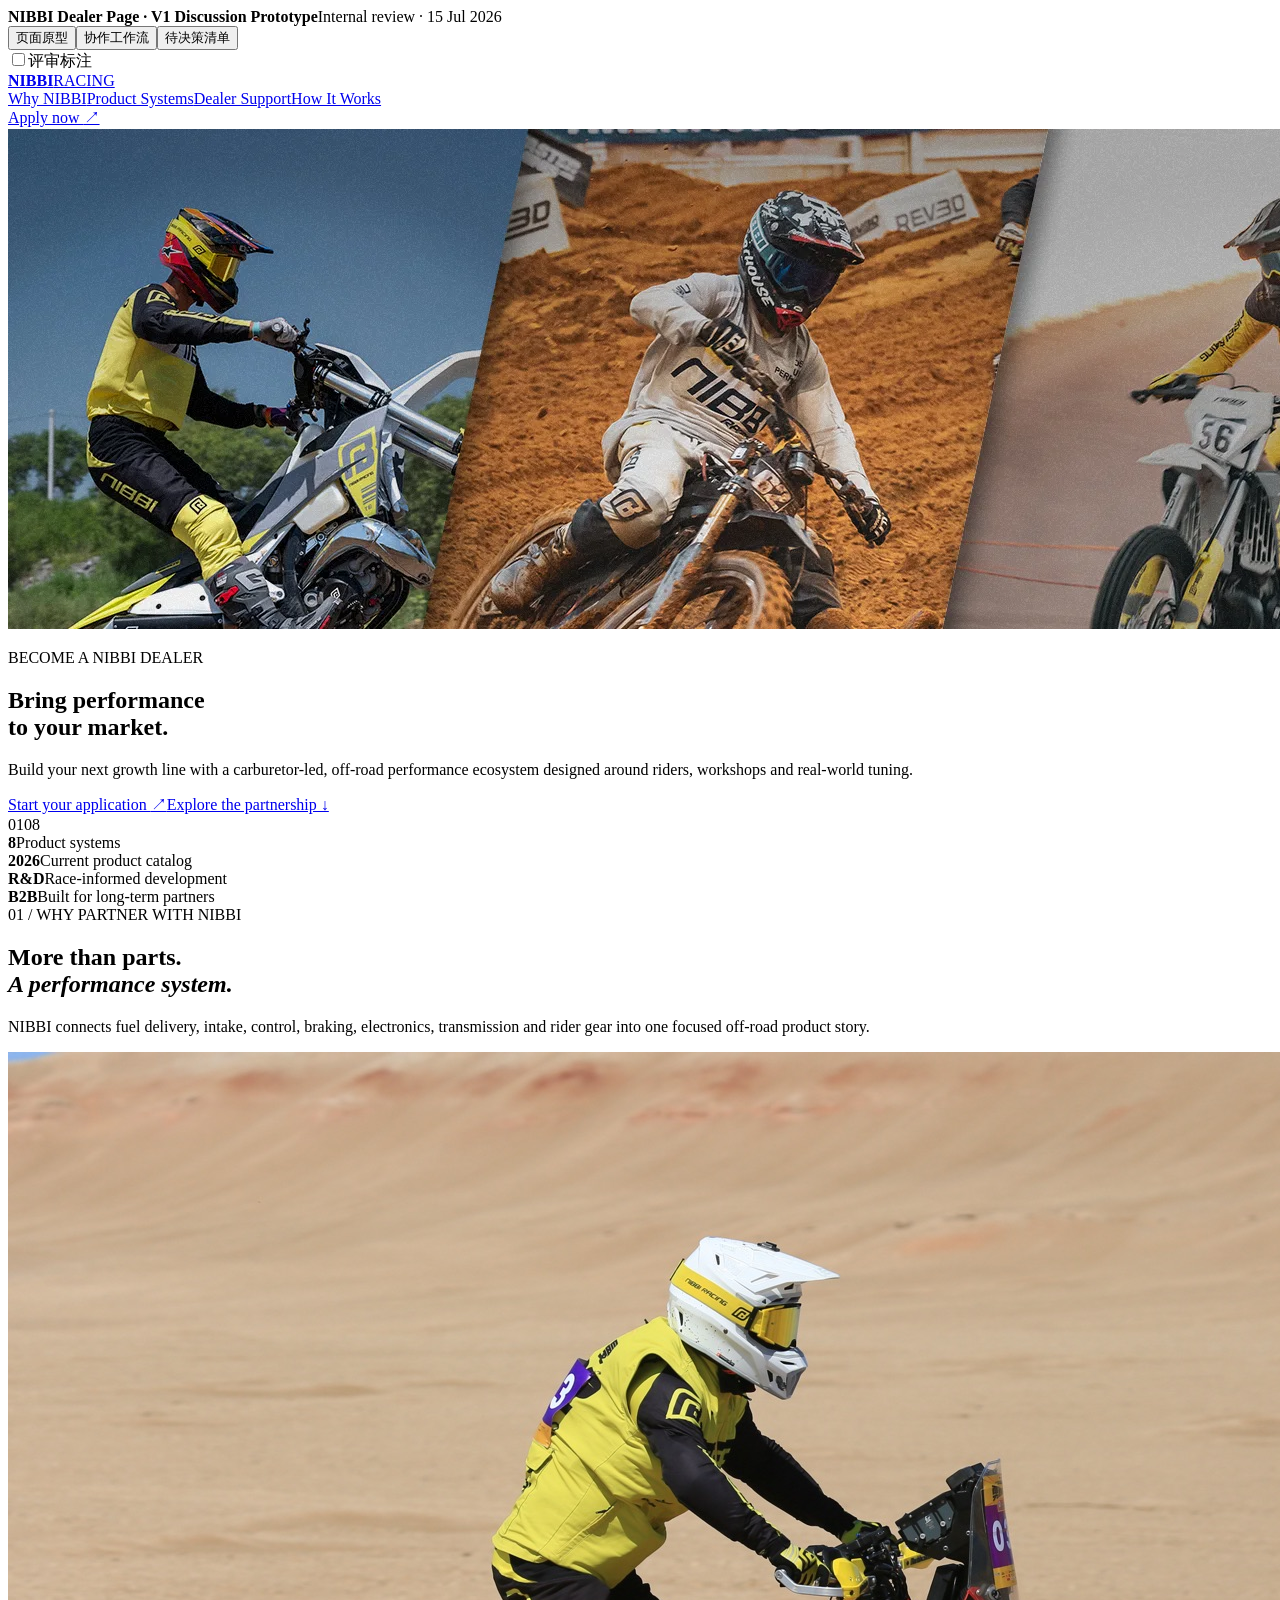
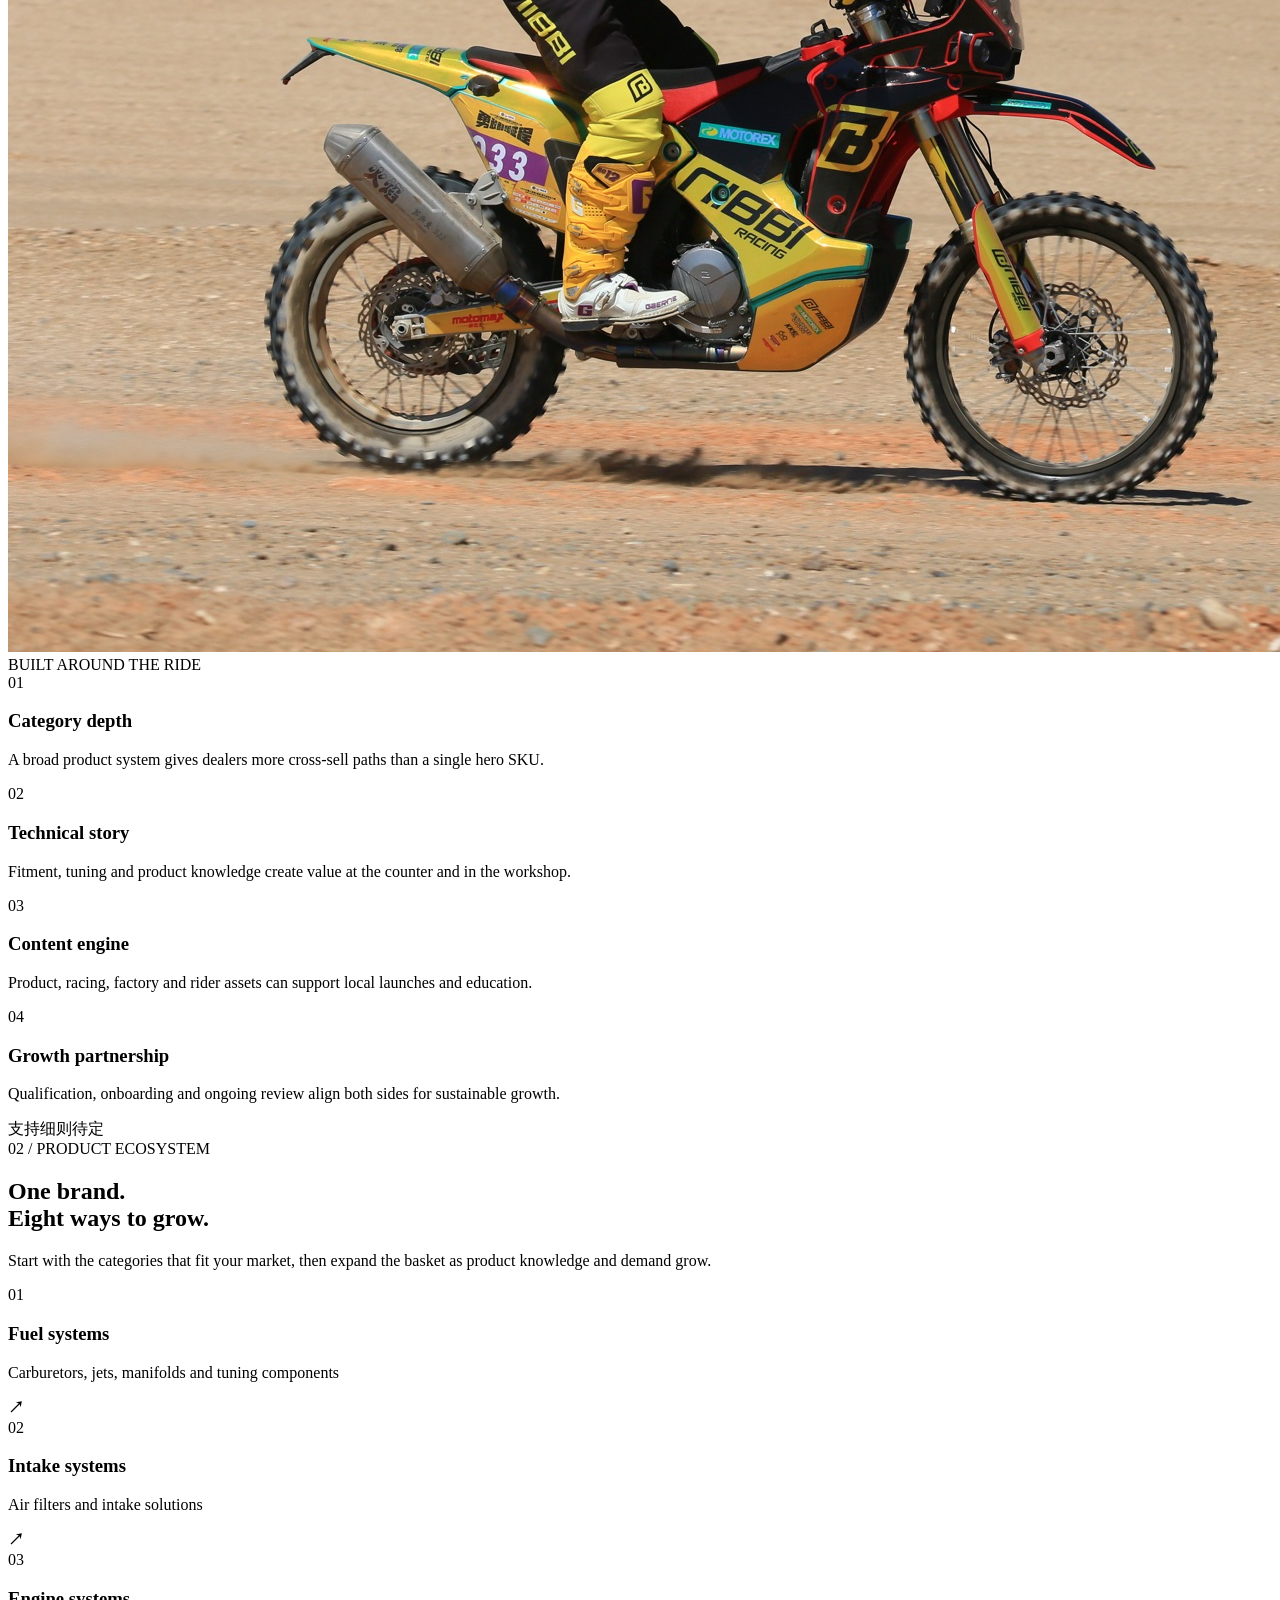
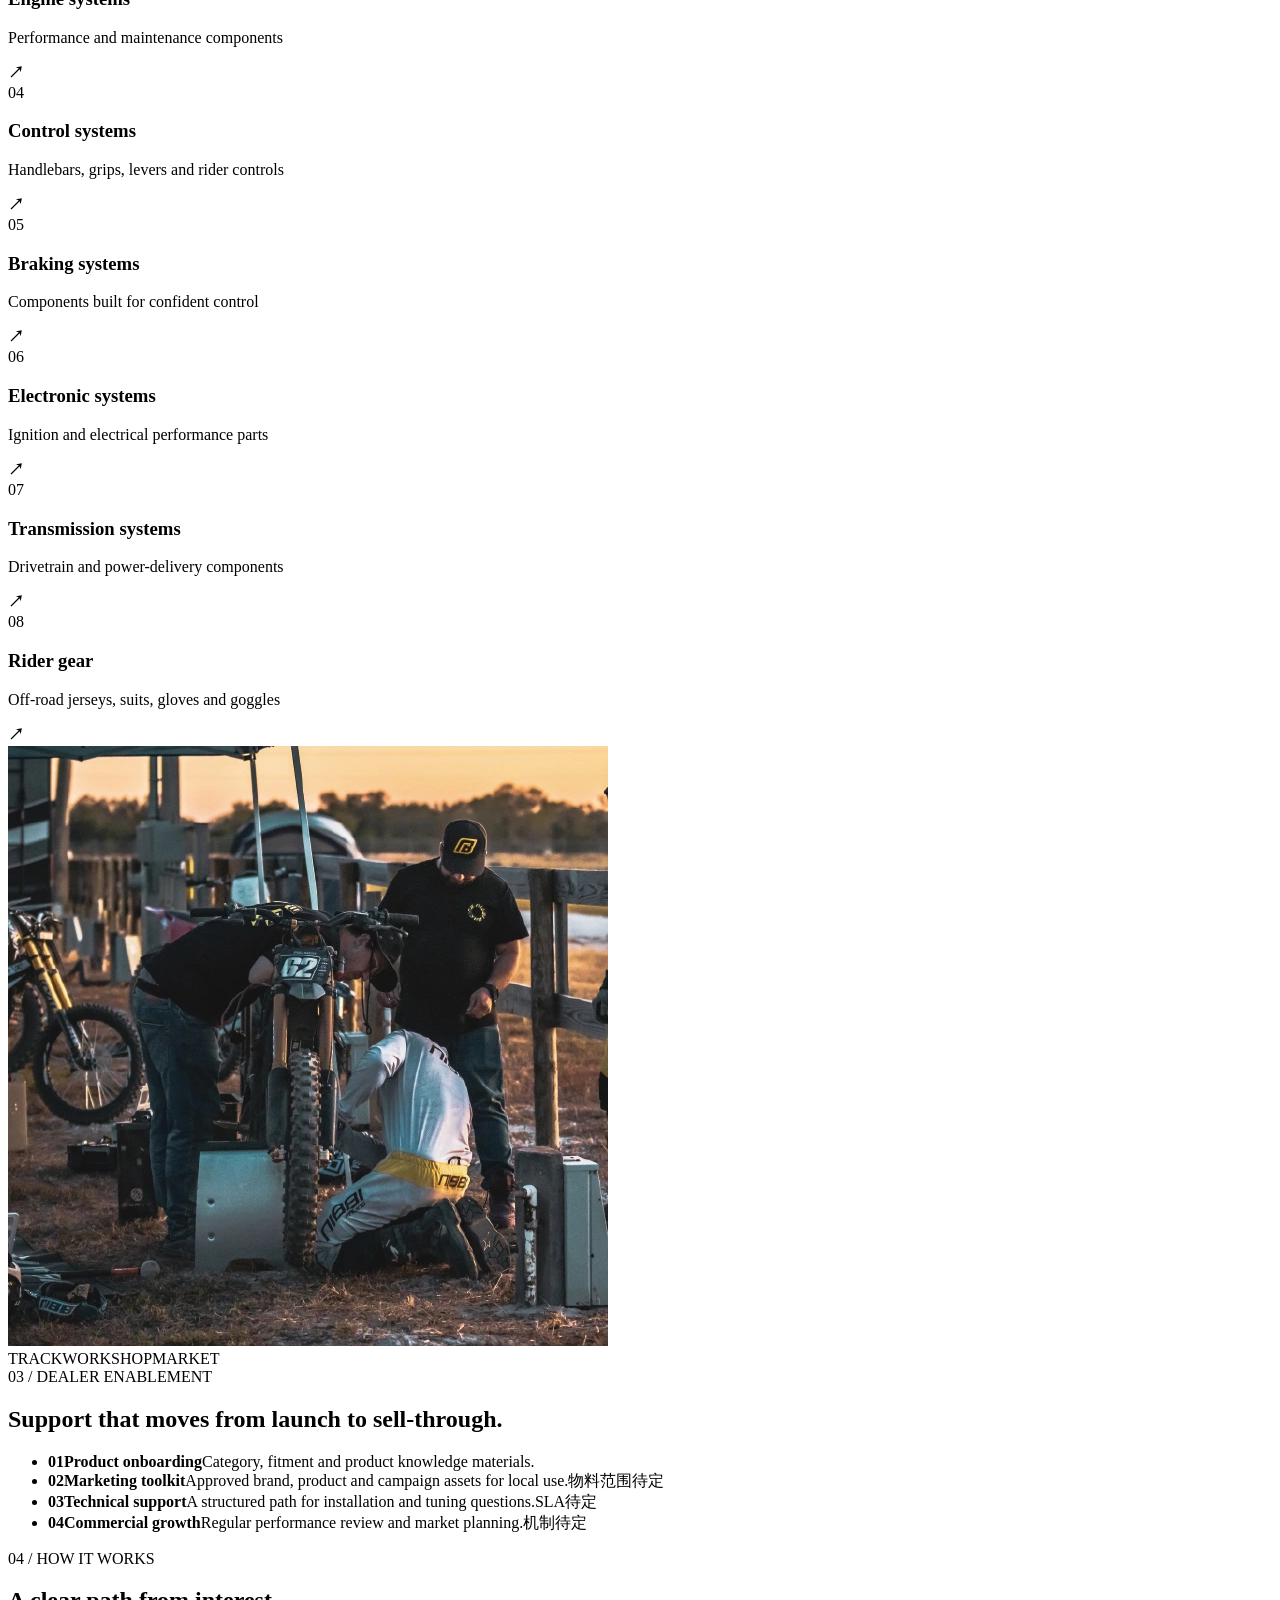
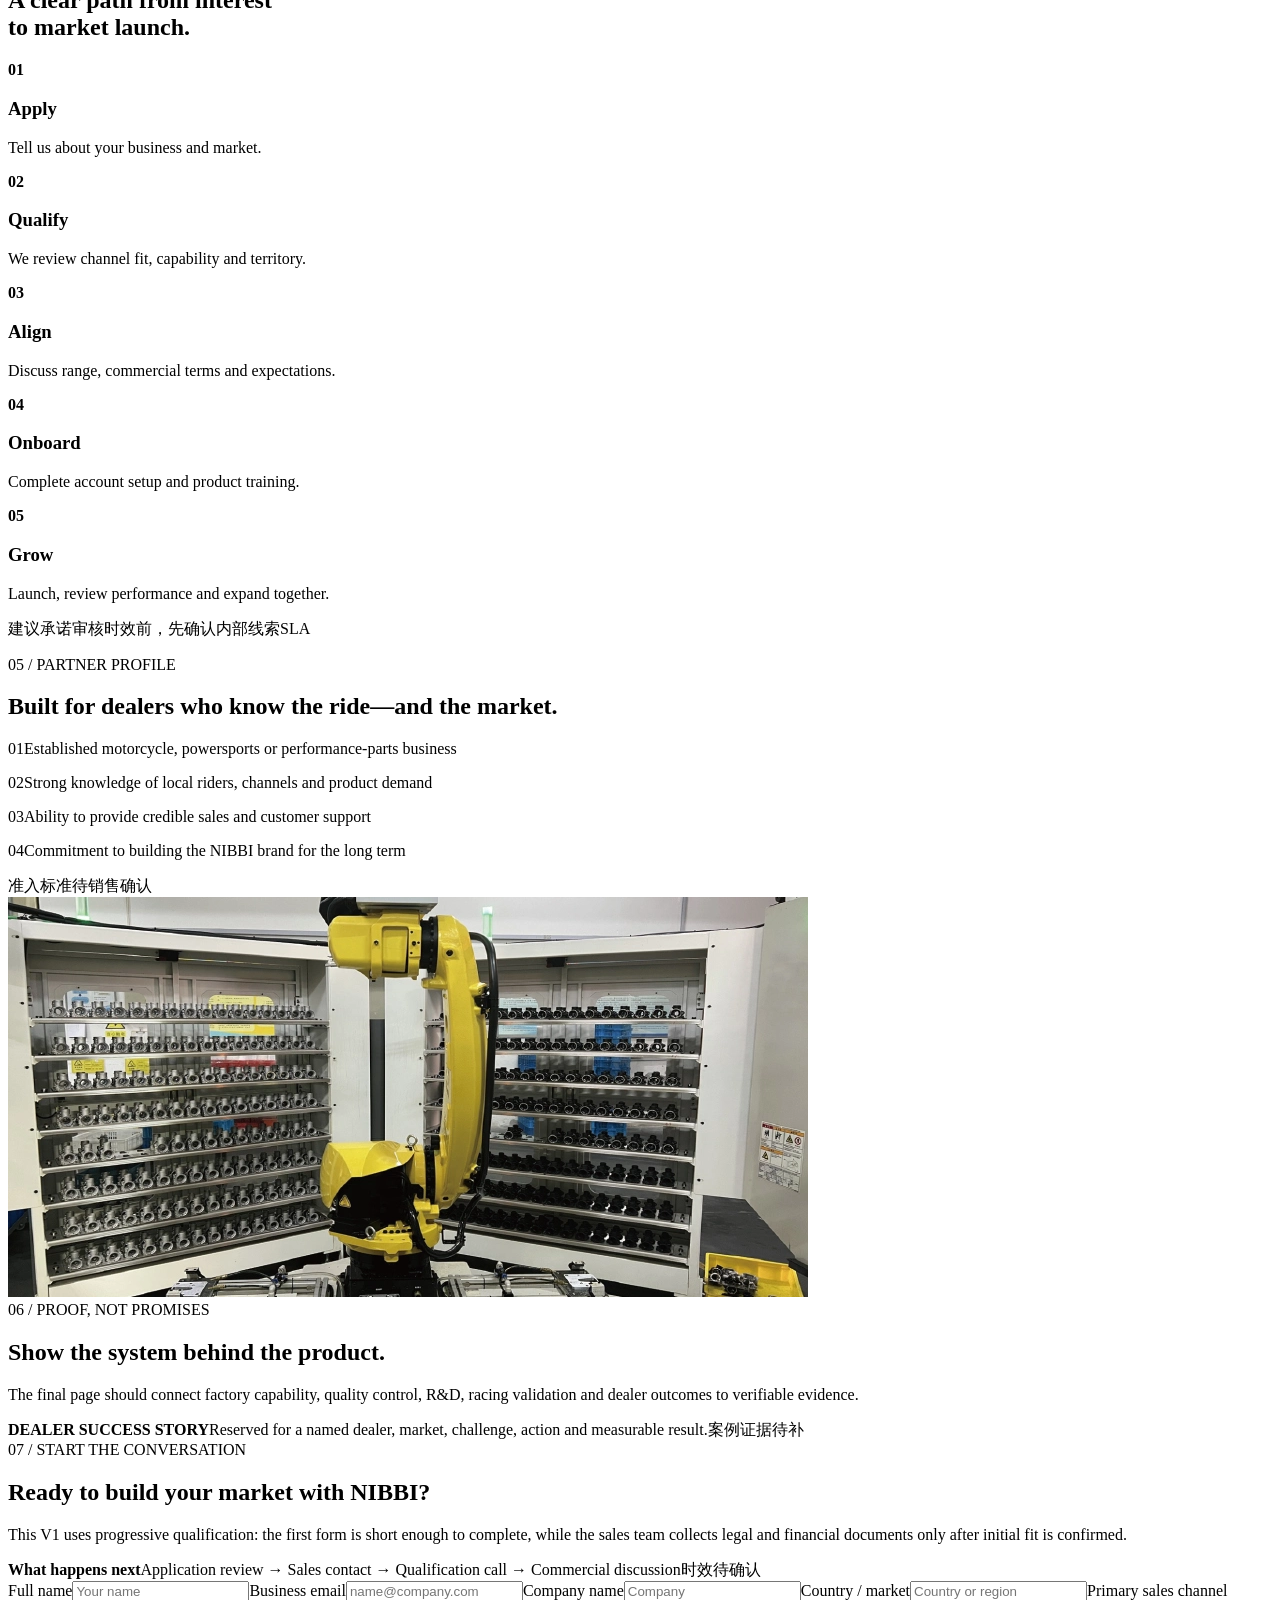
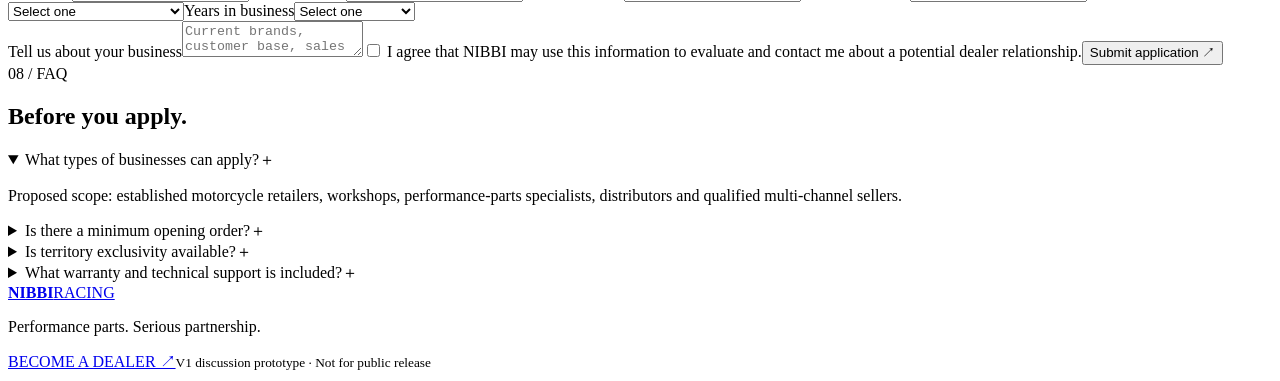
==== index.html @ 8e607bc1 "Publish NIBBI dealer page prototype" ====
<!DOCTYPE html><html lang="zh-CN"><head><meta charSet="utf-8"/><meta name="viewport" content="width=device-width, initial-scale=1"/><link rel="preload" as="image" href="/nibbi/hero.webp"/><link rel="preload" as="image" href="/nibbi/rally.jpg"/><link rel="preload" as="image" href="/nibbi/paddock.webp"/><link rel="preload" as="image" href="/nibbi/factory.webp"/><link rel="stylesheet" href="/nibbi-dealer-v1/_next/static/chunks/0myy_q2lze-2r.css" data-precedence="next"/><link rel="preload" as="script" fetchPriority="low" href="/nibbi-dealer-v1/_next/static/chunks/1565v~spl0x2t.js"/><script src="/nibbi-dealer-v1/_next/static/chunks/0_6xcpn-xccpq.js" async=""></script><script src="/nibbi-dealer-v1/_next/static/chunks/13je0jha5i6.b.js" async=""></script><script src="/nibbi-dealer-v1/_next/static/chunks/turbopack-0~ah91pprx4qa.js" async=""></script><script src="/nibbi-dealer-v1/_next/static/chunks/0typu5mmra_zv.js" async=""></script><script src="/nibbi-dealer-v1/_next/static/chunks/12xudkvoro4tc.js" async=""></script><title>NIBBI Dealer Page · V1 Prototype</title><meta name="description" content="NIBBI Racing Become a Dealer discussion prototype and delivery workflow."/><meta name="robots" content="noindex, nofollow"/><script src="/nibbi-dealer-v1/_next/static/chunks/03~yq9q893hmn.js" noModule=""></script></head><body><div hidden=""><!--$--><!--/$--></div><main class=""><div class="reviewbar"><div><strong>NIBBI Dealer Page · V1 Discussion Prototype</strong><span>Internal review · 15 Jul 2026</span></div><nav class="view-switch" aria-label="Prototype views"><button class="active">页面原型</button><button class="">协作工作流</button><button class="">待决策清单</button></nav><label class="toggle"><input type="checkbox"/><span></span>评审标注</label></div><header class="site-header"><a class="brand" href="#top"><b>NIBBI</b><span>RACING</span></a><nav><a href="#why">Why NIBBI</a><a href="#systems">Product Systems</a><a href="#support">Dealer Support</a><a href="#process">How It Works</a></nav><a class="button small" href="#apply">Apply now <span>↗</span></a></header><section class="hero" id="top"><img src="/nibbi/hero.webp" alt="NIBBI Racing off-road riders"/><div class="hero-shade"></div><div class="hero-content"><p class="eyebrow">BECOME A NIBBI DEALER</p><h1>Bring performance<br/>to your market.</h1><p class="hero-copy">Build your next growth line with a carburetor-led, off-road performance ecosystem designed around riders, workshops and real-world tuning.</p><div class="actions"><a class="button" href="#apply">Start your application <span>↗</span></a><a class="text-link" href="#why">Explore the partnership ↓</a></div></div><div class="hero-index"><span>01</span><i></i><span>08</span></div></section><section class="signal-strip"><div><b>8</b><span>Product systems</span></div><div><b>2026</b><span>Current product catalog</span></div><div><b>R&amp;D</b><span>Race-informed development</span></div><div><b>B2B</b><span>Built for long-term partners</span></div></section><section class="why section" id="why"><div class="section-kicker">01 / WHY PARTNER WITH NIBBI</div><div class="why-grid"><div class="big-statement"><h2>More than parts.<br/><em>A performance system.</em></h2><p>NIBBI connects fuel delivery, intake, control, braking, electronics, transmission and rider gear into one focused off-road product story.</p></div><div class="image-stack"><img src="/nibbi/rally.jpg" alt="NIBBI rally motorcycle"/><span class="caption">BUILT AROUND THE RIDE</span></div></div><div class="benefit-grid"><article><span>01</span><h3>Category depth</h3><p>A broad product system gives dealers more cross-sell paths than a single hero SKU.</p></article><article><span>02</span><h3>Technical story</h3><p>Fitment, tuning and product knowledge create value at the counter and in the workshop.</p></article><article><span>03</span><h3>Content engine</h3><p>Product, racing, factory and rider assets can support local launches and education.</p></article><article><span>04</span><h3>Growth partnership</h3><p>Qualification, onboarding and ongoing review align both sides for sustainable growth.</p><span class="review-tag">支持细则待定</span></article></div></section><section class="systems section dark" id="systems"><div class="section-kicker yellow">02 / PRODUCT ECOSYSTEM</div><div class="systems-head"><h2>One brand.<br/>Eight ways to grow.</h2><p>Start with the categories that fit your market, then expand the basket as product knowledge and demand grow.</p></div><div class="system-list"><article><span>01</span><h3>Fuel systems</h3><p>Carburetors, jets, manifolds and tuning components</p><b>↗</b></article><article><span>02</span><h3>Intake systems</h3><p>Air filters and intake solutions</p><b>↗</b></article><article><span>03</span><h3>Engine systems</h3><p>Performance and maintenance components</p><b>↗</b></article><article><span>04</span><h3>Control systems</h3><p>Handlebars, grips, levers and rider controls</p><b>↗</b></article><article><span>05</span><h3>Braking systems</h3><p>Components built for confident control</p><b>↗</b></article><article><span>06</span><h3>Electronic systems</h3><p>Ignition and electrical performance parts</p><b>↗</b></article><article><span>07</span><h3>Transmission systems</h3><p>Drivetrain and power-delivery components</p><b>↗</b></article><article><span>08</span><h3>Rider gear</h3><p>Off-road jerseys, suits, gloves and goggles</p><b>↗</b></article></div></section><section class="support section" id="support"><div class="support-visual"><img src="/nibbi/paddock.webp" alt="NIBBI paddock technical support"/><div><span>TRACK</span><span>WORKSHOP</span><span>MARKET</span></div></div><div class="support-copy"><div class="section-kicker">03 / DEALER ENABLEMENT</div><h2>Support that moves from launch to sell-through.</h2><ul><li><b>01</b><span><strong>Product onboarding</strong>Category, fitment and product knowledge materials.</span></li><li><b>02</b><span><strong>Marketing toolkit</strong>Approved brand, product and campaign assets for local use.</span><span class="review-tag">物料范围待定</span></li><li><b>03</b><span><strong>Technical support</strong>A structured path for installation and tuning questions.</span><span class="review-tag">SLA待定</span></li><li><b>04</b><span><strong>Commercial growth</strong>Regular performance review and market planning.</span><span class="review-tag">机制待定</span></li></ul></div></section><section class="process section" id="process"><div class="section-kicker">04 / HOW IT WORKS</div><h2>A clear path from interest<br/>to market launch.</h2><div class="process-line"><article><b>01</b><i></i><h3>Apply</h3><p>Tell us about your business and market.</p></article><article><b>02</b><i></i><h3>Qualify</h3><p>We review channel fit, capability and territory.</p></article><article><b>03</b><i></i><h3>Align</h3><p>Discuss range, commercial terms and expectations.</p></article><article><b>04</b><i></i><h3>Onboard</h3><p>Complete account setup and product training.</p></article><article><b>05</b><i></i><h3>Grow</h3><p>Launch, review performance and expand together.</p></article></div><p class="process-note"><span class="review-tag">建议承诺审核时效前，先确认内部线索SLA</span></p></section><section class="fit section dark"><div><div class="section-kicker yellow">05 / PARTNER PROFILE</div><h2>Built for dealers who know the ride—and the market.</h2></div><div class="fit-list"><p><span>01</span>Established motorcycle, powersports or performance-parts business</p><p><span>02</span>Strong knowledge of local riders, channels and product demand</p><p><span>03</span>Ability to provide credible sales and customer support</p><p><span>04</span>Commitment to building the NIBBI brand for the long term</p><span class="review-tag">准入标准待销售确认</span></div></section><section class="proof section"><div class="proof-image"><img src="/nibbi/factory.webp" alt="NIBBI production and quality control"/></div><div><div class="section-kicker">06 / PROOF, NOT PROMISES</div><h2>Show the system behind the product.</h2><p>The final page should connect factory capability, quality control, R&amp;D, racing validation and dealer outcomes to verifiable evidence.</p><div class="proof-placeholder"><b>DEALER SUCCESS STORY</b><span>Reserved for a named dealer, market, challenge, action and measurable result.</span><span class="review-tag">案例证据待补</span></div></div></section><section class="apply section" id="apply"><div class="apply-intro"><div class="section-kicker yellow">07 / START THE CONVERSATION</div><h2>Ready to build your market with NIBBI?</h2><p>This V1 uses progressive qualification: the first form is short enough to complete, while the sales team collects legal and financial documents only after initial fit is confirmed.</p><div class="form-note"><b>What happens next</b><span>Application review → Sales contact → Qualification call → Commercial discussion</span><span class="review-tag">时效待确认</span></div></div><form><div class="fields"><label>Full name<input required="" placeholder="Your name"/></label><label>Business email<input required="" type="email" placeholder="name@company.com"/></label><label>Company name<input required="" placeholder="Company"/></label><label>Country / market<input required="" placeholder="Country or region"/></label><label>Primary sales channel<select required=""><option value="" disabled="" selected="">Select one</option><option>Physical retail store</option><option>Workshop / service center</option><option>Distributor / wholesaler</option><option>Online retail</option><option>Multi-channel</option></select></label><label>Years in business<select required=""><option value="" disabled="" selected="">Select one</option><option>Less than 1 year</option><option>1–3 years</option><option>4–10 years</option><option>10+ years</option></select></label></div><label>Tell us about your business<textarea required="" placeholder="Current brands, customer base, sales coverage and why NIBBI fits your market"></textarea></label><label class="consent"><input type="checkbox" required=""/> I agree that NIBBI may use this information to evaluate and contact me about a potential dealer relationship.</label><button class="button submit" type="submit">Submit application ↗</button></form></section><section class="faq section"><div><div class="section-kicker">08 / FAQ</div><h2>Before you apply.</h2></div><div class="faq-list"><details open=""><summary>What types of businesses can apply?<span>＋</span></summary><p>Proposed scope: established motorcycle retailers, workshops, performance-parts specialists, distributors and qualified multi-channel sellers.</p></details><details><summary>Is there a minimum opening order?<span>＋</span></summary><p>Commercial terms should be shared after qualification and may vary by market, product range and partner type.</p><span class="review-tag">MOQ待销售确认</span></details><details><summary>Is territory exclusivity available?<span>＋</span></summary><p>Regional authorization should depend on market potential, coverage plan and agreed performance milestones.</p><span class="review-tag">授权规则待定</span></details><details><summary>What warranty and technical support is included?<span>＋</span></summary><p>The public answer should link to an approved warranty policy and a clear dealer support path before launch.</p><span class="review-tag">政策待补</span></details></div></section><footer><a class="brand light" href="#top"><b>NIBBI</b><span>RACING</span></a><p>Performance parts. Serious partnership.</p><a href="#apply">BECOME A DEALER ↗</a><small>V1 discussion prototype · Not for public release</small></footer></main><!--$--><!--/$--><script src="/nibbi-dealer-v1/_next/static/chunks/1565v~spl0x2t.js" id="_R_" async=""></script><script>(self.__next_f=self.__next_f||[]).push([0])</script><script>self.__next_f.push([1,"1:\"$Sreact.fragment\"\n2:I[22378,[\"/nibbi-dealer-v1/_next/static/chunks/0typu5mmra_zv.js\"],\"default\"]\n3:I[99582,[\"/nibbi-dealer-v1/_next/static/chunks/0typu5mmra_zv.js\"],\"default\"]\n4:I[732,[\"/nibbi-dealer-v1/_next/static/chunks/0typu5mmra_zv.js\"],\"ClientPageRoot\"]\n5:I[31713,[\"/nibbi-dealer-v1/_next/static/chunks/0typu5mmra_zv.js\",\"/nibbi-dealer-v1/_next/static/chunks/12xudkvoro4tc.js\"],\"default\"]\n8:I[25326,[\"/nibbi-dealer-v1/_next/static/chunks/0typu5mmra_zv.js\"],\"OutletBoundary\"]\n9:\"$Sreact.suspense\"\nb:I[25326,[\"/nibbi-dealer-v1/_next/static/chunks/0typu5mmra_zv.js\"],\"ViewportBoundary\"]\nd:I[25326,[\"/nibbi-dealer-v1/_next/static/chunks/0typu5mmra_zv.js\"],\"MetadataBoundary\"]\nf:I[95394,[\"/nibbi-dealer-v1/_next/static/chunks/0typu5mmra_zv.js\"],\"default\",1]\n:HL[\"/nibbi-dealer-v1/_next/static/chunks/0myy_q2lze-2r.css\",\"style\"]\n"])</script><script>self.__next_f.push([1,"0:{\"P\":null,\"c\":[\"\",\"\"],\"q\":\"\",\"i\":false,\"f\":[[[\"\",{\"children\":[\"__PAGE__\",{}]},\"$undefined\",\"$undefined\",16],[[\"$\",\"$1\",\"c\",{\"children\":[[[\"$\",\"link\",\"0\",{\"rel\":\"stylesheet\",\"href\":\"/nibbi-dealer-v1/_next/static/chunks/0myy_q2lze-2r.css\",\"precedence\":\"next\",\"crossOrigin\":\"$undefined\",\"nonce\":\"$undefined\"}],[\"$\",\"script\",\"script-0\",{\"src\":\"/nibbi-dealer-v1/_next/static/chunks/0typu5mmra_zv.js\",\"async\":true,\"nonce\":\"$undefined\"}]],[\"$\",\"html\",null,{\"lang\":\"zh-CN\",\"children\":[\"$\",\"body\",null,{\"children\":[\"$\",\"$L2\",null,{\"parallelRouterKey\":\"children\",\"error\":\"$undefined\",\"errorStyles\":\"$undefined\",\"errorScripts\":\"$undefined\",\"template\":[\"$\",\"$L3\",null,{}],\"templateStyles\":\"$undefined\",\"templateScripts\":\"$undefined\",\"notFound\":[[[\"$\",\"title\",null,{\"children\":\"404: This page could not be found.\"}],[\"$\",\"div\",null,{\"style\":{\"fontFamily\":\"system-ui,\\\"Segoe UI\\\",Roboto,Helvetica,Arial,sans-serif,\\\"Apple Color Emoji\\\",\\\"Segoe UI Emoji\\\"\",\"height\":\"100vh\",\"textAlign\":\"center\",\"display\":\"flex\",\"flexDirection\":\"column\",\"alignItems\":\"center\",\"justifyContent\":\"center\"},\"children\":[\"$\",\"div\",null,{\"children\":[[\"$\",\"style\",null,{\"dangerouslySetInnerHTML\":{\"__html\":\"body{color:#000;background:#fff;margin:0}.next-error-h1{border-right:1px solid rgba(0,0,0,.3)}@media (prefers-color-scheme:dark){body{color:#fff;background:#000}.next-error-h1{border-right:1px solid rgba(255,255,255,.3)}}\"}}],[\"$\",\"h1\",null,{\"className\":\"next-error-h1\",\"style\":{\"display\":\"inline-block\",\"margin\":\"0 20px 0 0\",\"padding\":\"0 23px 0 0\",\"fontSize\":24,\"fontWeight\":500,\"verticalAlign\":\"top\",\"lineHeight\":\"49px\"},\"children\":404}],[\"$\",\"div\",null,{\"style\":{\"display\":\"inline-block\"},\"children\":[\"$\",\"h2\",null,{\"style\":{\"fontSize\":14,\"fontWeight\":400,\"lineHeight\":\"49px\",\"margin\":0},\"children\":\"This page could not be found.\"}]}]]}]}]],[]],\"forbidden\":\"$undefined\",\"unauthorized\":\"$undefined\"}]}]}]]}],{\"children\":[[\"$\",\"$1\",\"c\",{\"children\":[[\"$\",\"$L4\",null,{\"Component\":\"$5\",\"serverProvidedParams\":{\"searchParams\":{},\"params\":{},\"promises\":[\"$@6\",\"$@7\"]}}],[[\"$\",\"script\",\"script-0\",{\"src\":\"/nibbi-dealer-v1/_next/static/chunks/12xudkvoro4tc.js\",\"async\":true,\"nonce\":\"$undefined\"}]],[\"$\",\"$L8\",null,{\"children\":[\"$\",\"$9\",null,{\"name\":\"Next.MetadataOutlet\",\"children\":\"$@a\"}]}]]}],{},null,false,null]},null,false,null],[\"$\",\"$1\",\"h\",{\"children\":[null,[\"$\",\"$Lb\",null,{\"children\":\"$Lc\"}],[\"$\",\"div\",null,{\"hidden\":true,\"children\":[\"$\",\"$Ld\",null,{\"children\":[\"$\",\"$9\",null,{\"name\":\"Next.Metadata\",\"children\":\"$Le\"}]}]}],null]}],false]],\"m\":\"$undefined\",\"G\":[\"$f\",[[\"$\",\"link\",\"0\",{\"rel\":\"stylesheet\",\"href\":\"/nibbi-dealer-v1/_next/static/chunks/0myy_q2lze-2r.css\",\"precedence\":\"next\",\"crossOrigin\":\"$undefined\",\"nonce\":\"$undefined\"}]]],\"S\":true,\"h\":null,\"s\":\"$undefined\",\"l\":\"$undefined\",\"p\":\"$undefined\",\"d\":\"$undefined\",\"b\":\"Xup2MvxXe7u5E6ZeUTnhp\"}\n"])</script><script>self.__next_f.push([1,"6:{}\n7:\"$0:f:0:1:1:children:0:props:children:0:props:serverProvidedParams:params\"\n"])</script><script>self.__next_f.push([1,"c:[[\"$\",\"meta\",\"0\",{\"charSet\":\"utf-8\"}],[\"$\",\"meta\",\"1\",{\"name\":\"viewport\",\"content\":\"width=device-width, initial-scale=1\"}]]\n"])</script><script>self.__next_f.push([1,"a:null\ne:[[\"$\",\"title\",\"0\",{\"children\":\"NIBBI Dealer Page · V1 Prototype\"}],[\"$\",\"meta\",\"1\",{\"name\":\"description\",\"content\":\"NIBBI Racing Become a Dealer discussion prototype and delivery workflow.\"}],[\"$\",\"meta\",\"2\",{\"name\":\"robots\",\"content\":\"noindex, nofollow\"}]]\n"])</script></body></html>
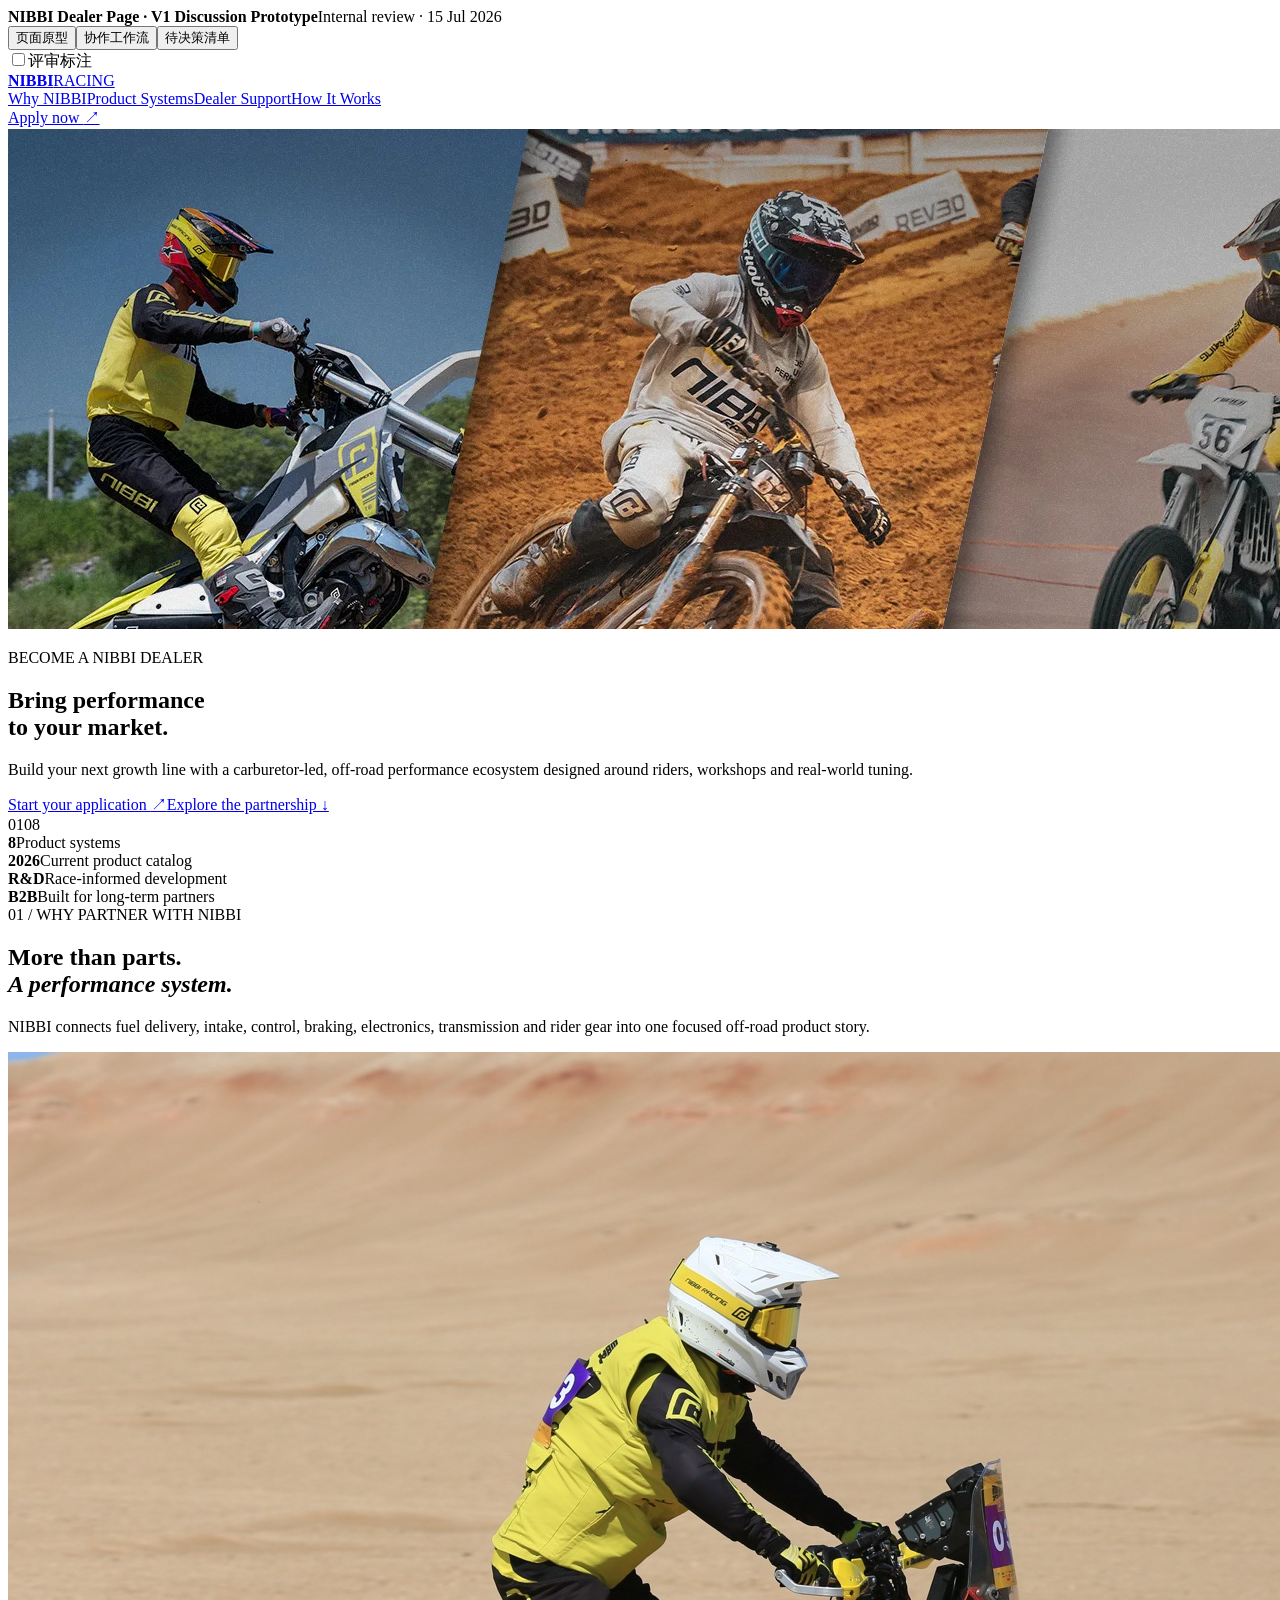
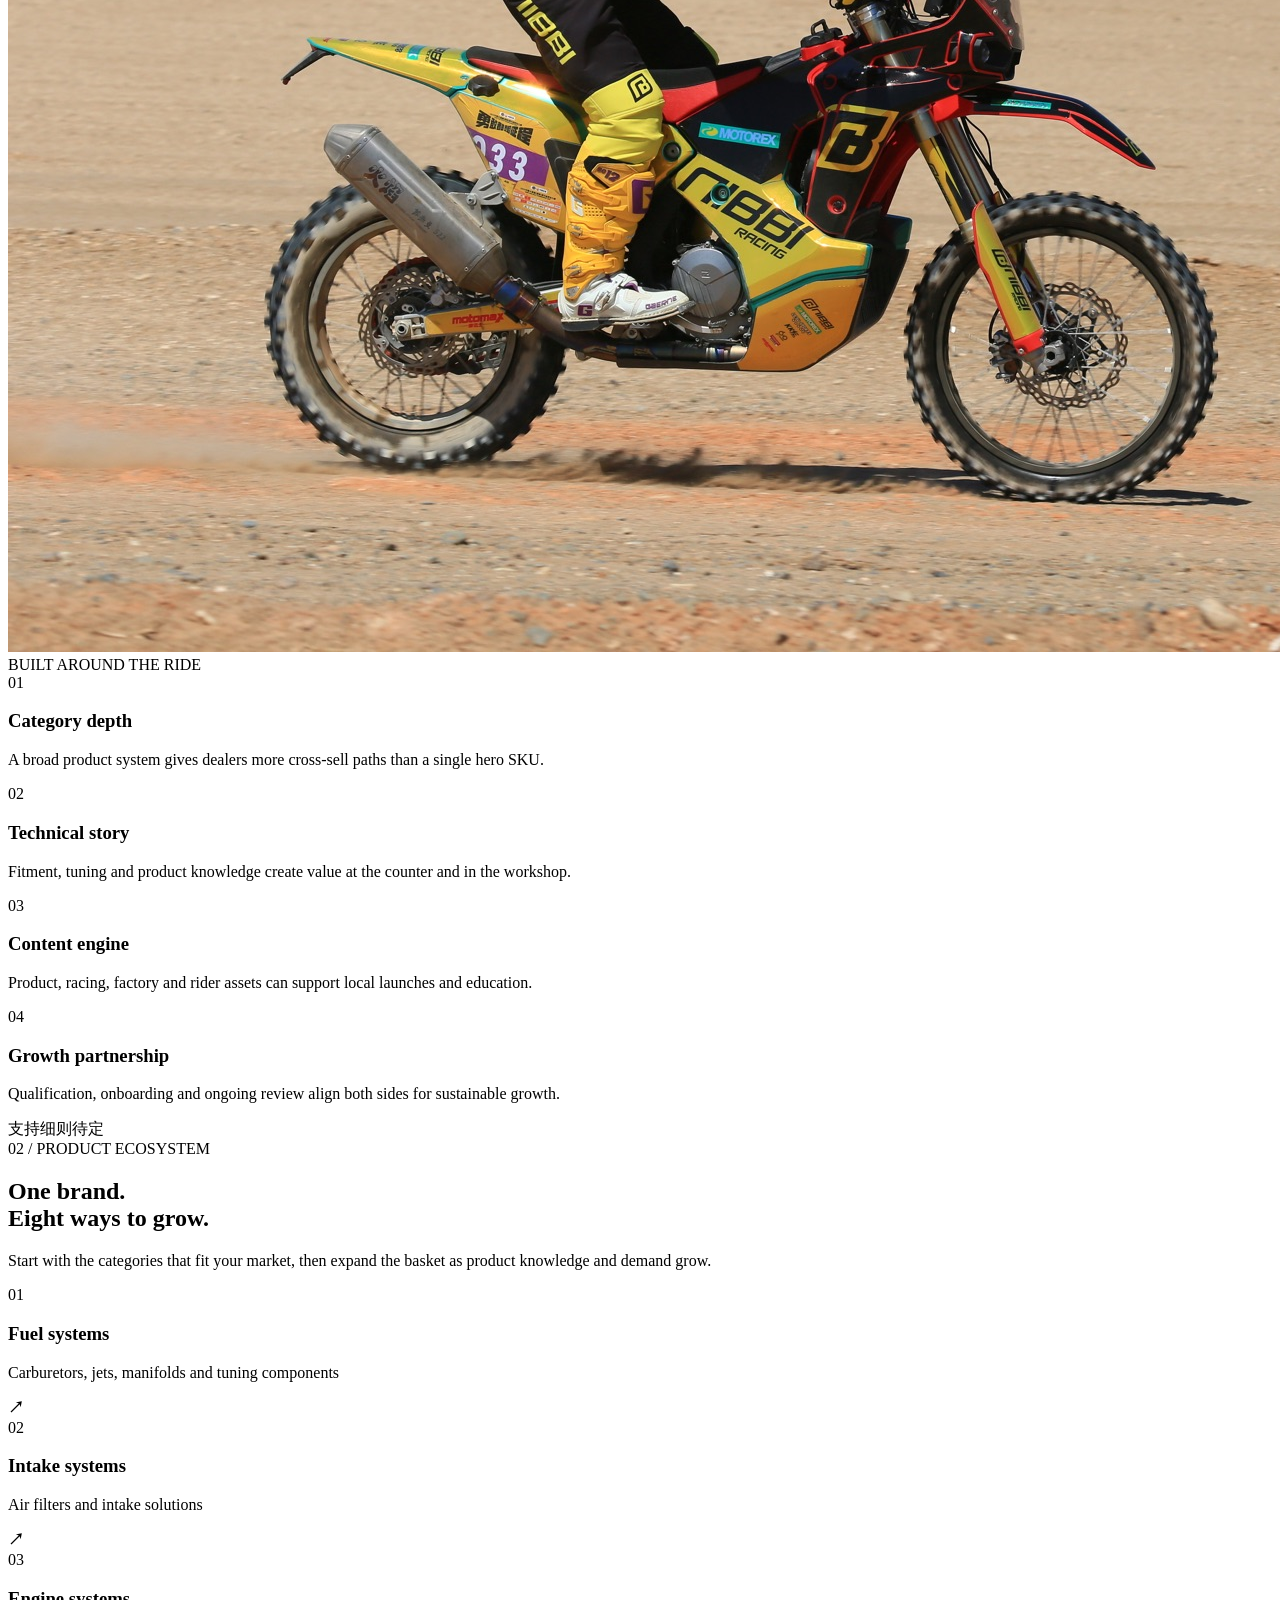
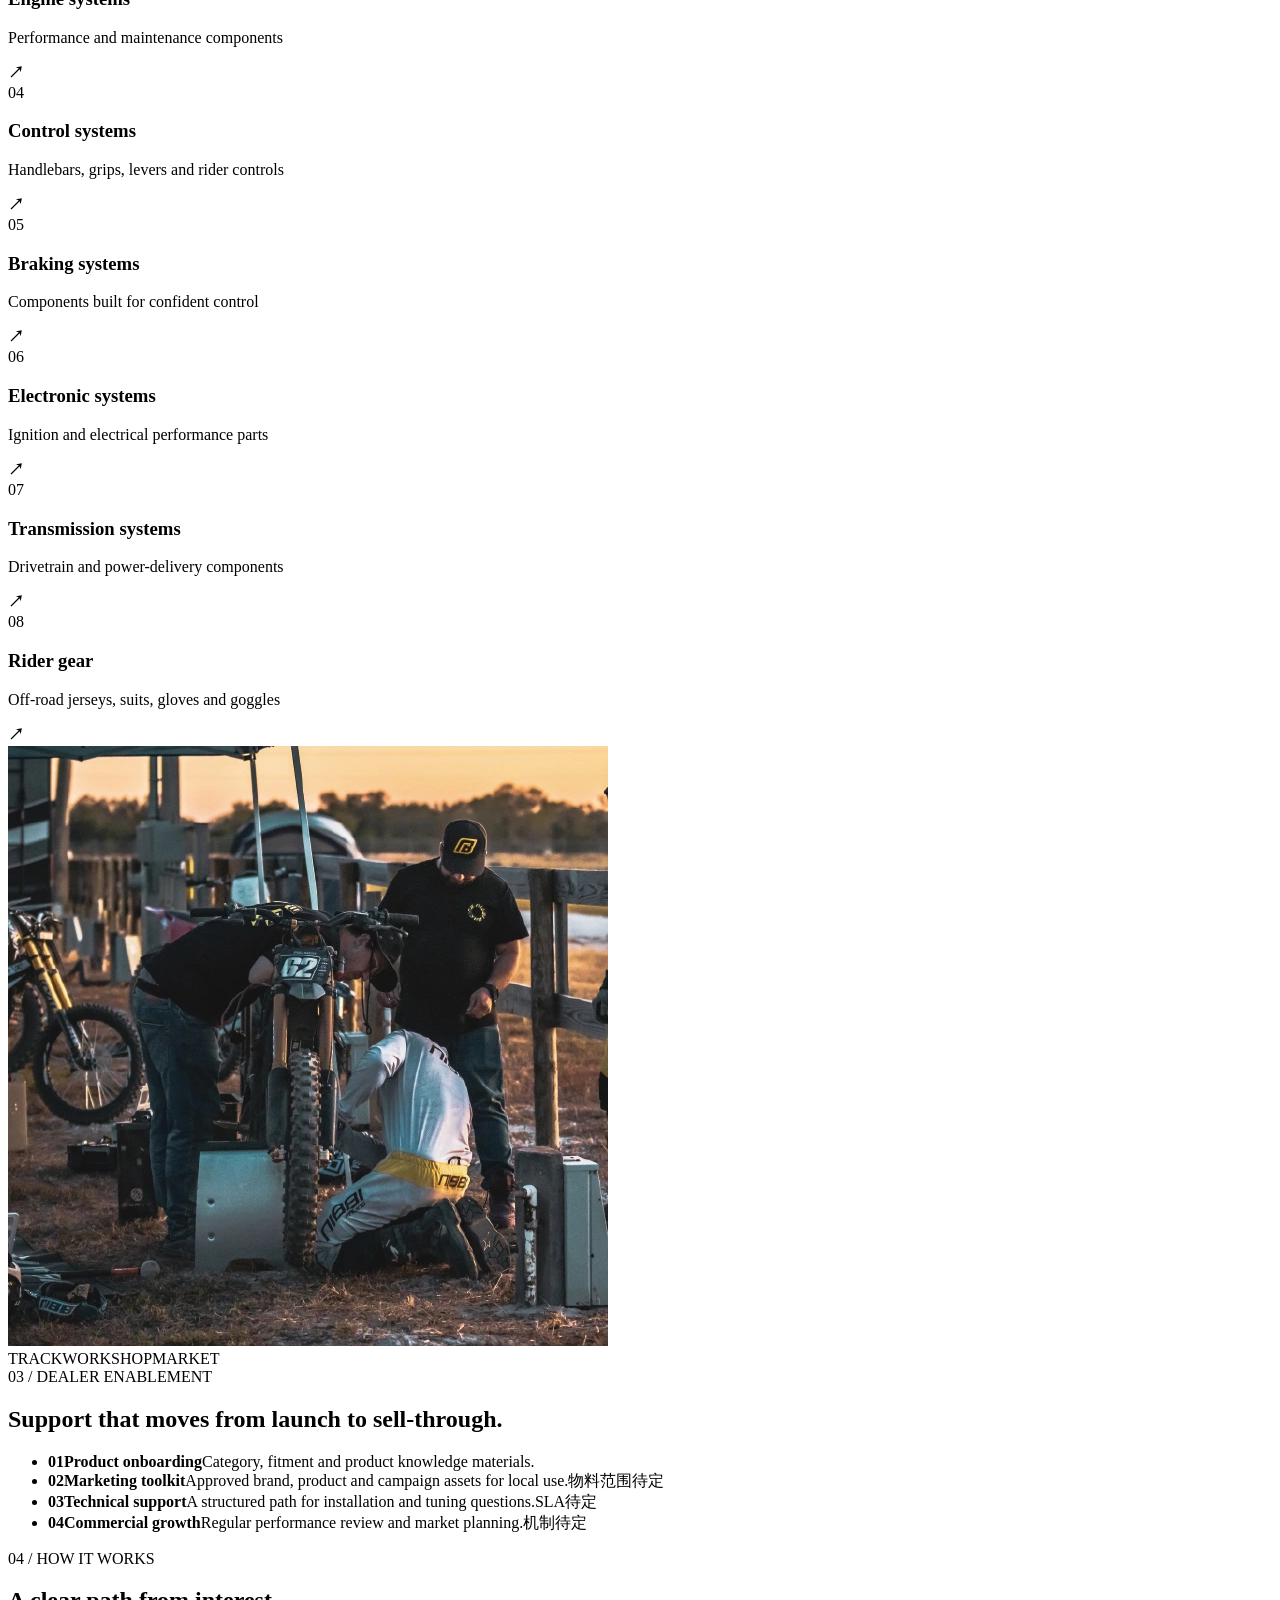
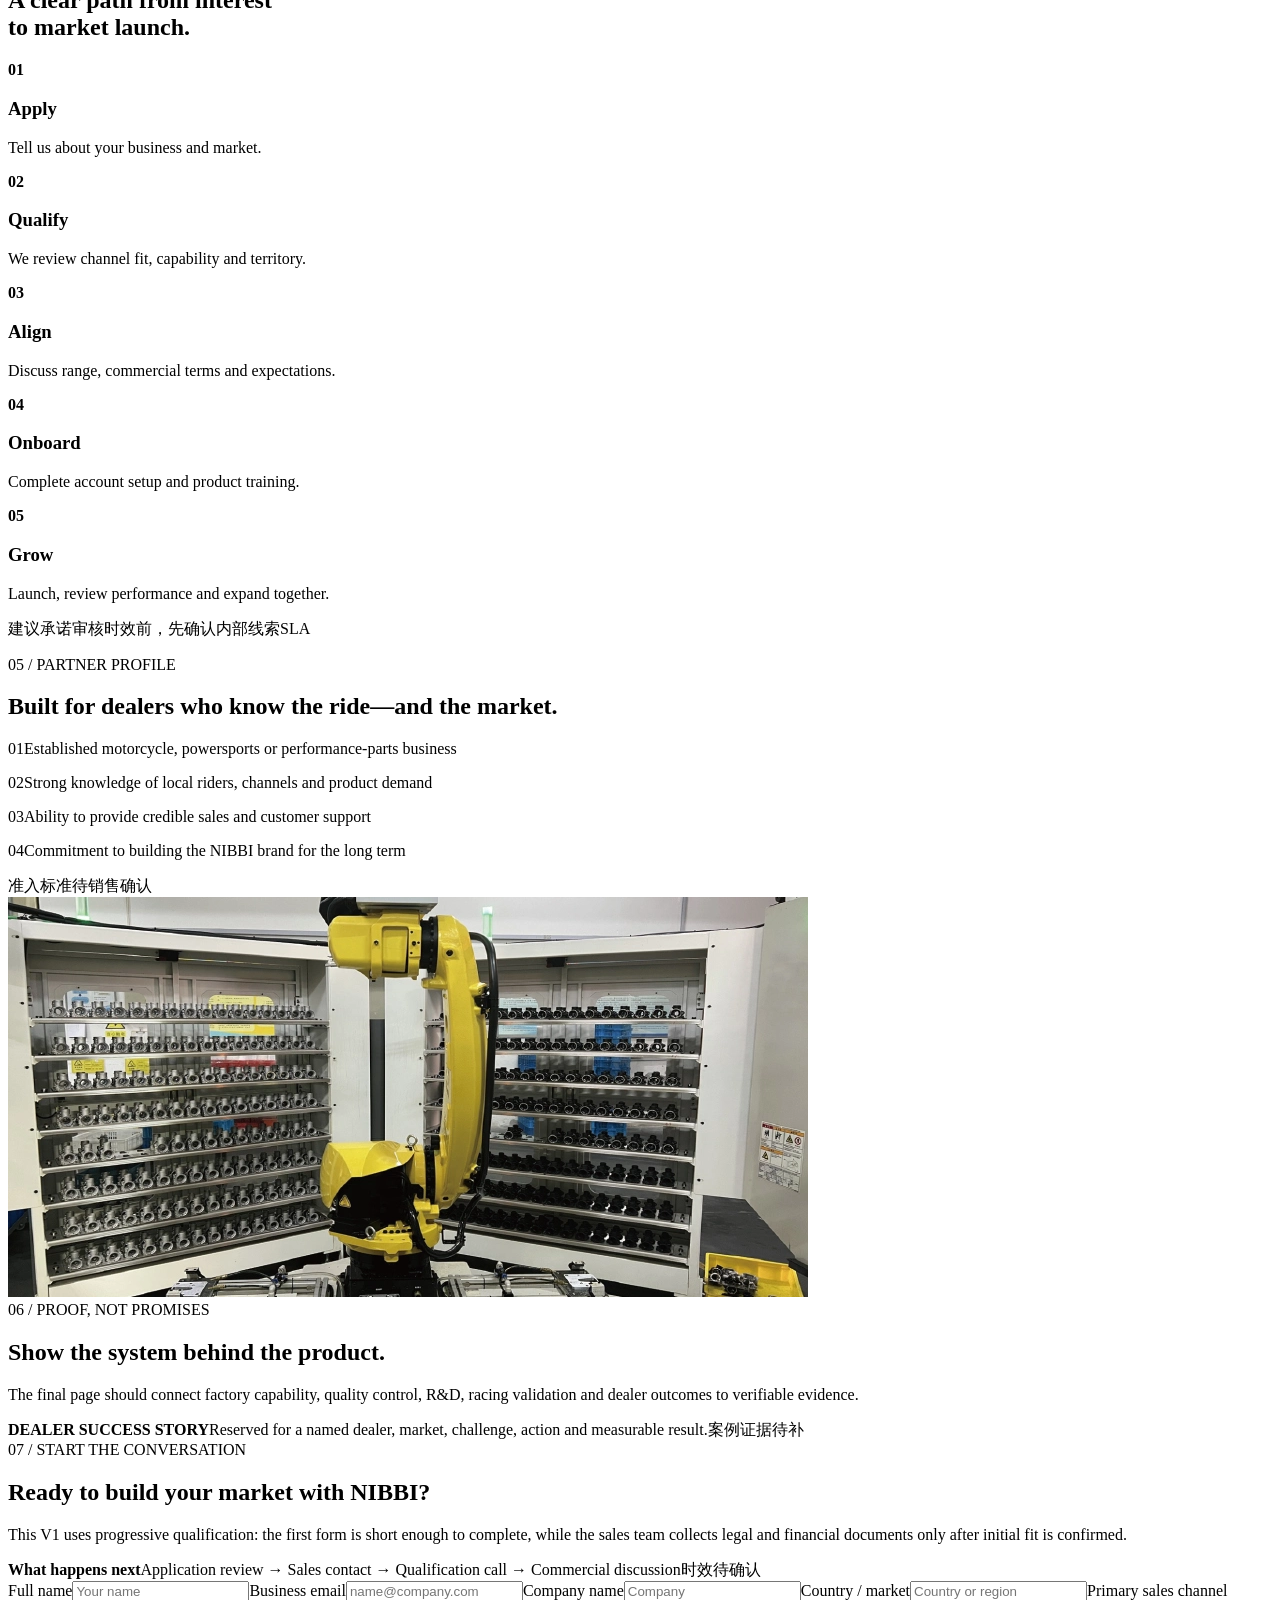
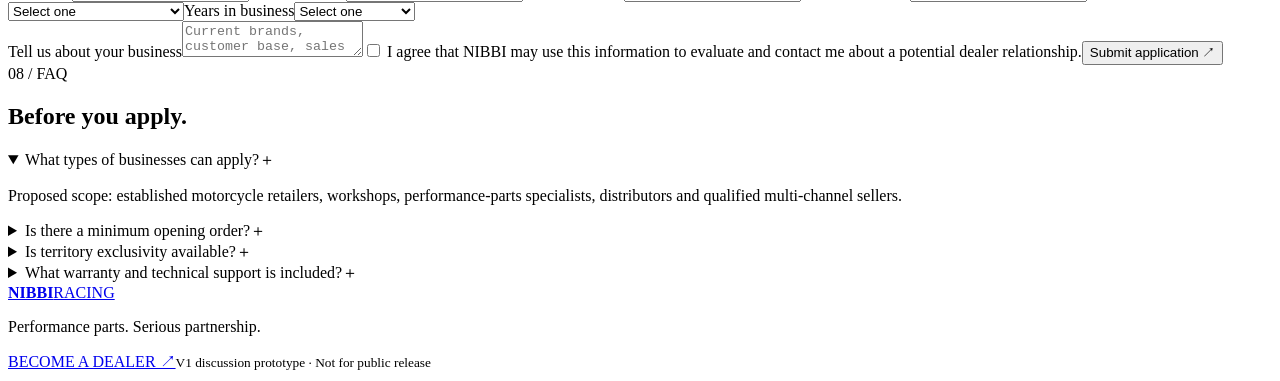
==== commit 4eb5de4c: "Fix image paths for GitHub Pages" ====
--- a/index.html
+++ b/index.html
@@ -1 +1 @@
-<!DOCTYPE html><html lang="zh-CN"><head><meta charSet="utf-8"/><meta name="viewport" content="width=device-width, initial-scale=1"/><link rel="preload" as="image" href="/nibbi/hero.webp"/><link rel="preload" as="image" href="/nibbi/rally.jpg"/><link rel="preload" as="image" href="/nibbi/paddock.webp"/><link rel="preload" as="image" href="/nibbi/factory.webp"/><link rel="stylesheet" href="/nibbi-dealer-v1/_next/static/chunks/0myy_q2lze-2r.css" data-precedence="next"/><link rel="preload" as="script" fetchPriority="low" href="/nibbi-dealer-v1/_next/static/chunks/1565v~spl0x2t.js"/><script src="/nibbi-dealer-v1/_next/static/chunks/0_6xcpn-xccpq.js" async=""></script><script src="/nibbi-dealer-v1/_next/static/chunks/13je0jha5i6.b.js" async=""></script><script src="/nibbi-dealer-v1/_next/static/chunks/turbopack-0~ah91pprx4qa.js" async=""></script><script src="/nibbi-dealer-v1/_next/static/chunks/0typu5mmra_zv.js" async=""></script><script src="/nibbi-dealer-v1/_next/static/chunks/12xudkvoro4tc.js" async=""></script><title>NIBBI Dealer Page · V1 Prototype</title><meta name="description" content="NIBBI Racing Become a Dealer discussion prototype and delivery workflow."/><meta name="robots" content="noindex, nofollow"/><script src="/nibbi-dealer-v1/_next/static/chunks/03~yq9q893hmn.js" noModule=""></script></head><body><div hidden=""><!--$--><!--/$--></div><main class=""><div class="reviewbar"><div><strong>NIBBI Dealer Page · V1 Discussion Prototype</strong><span>Internal review · 15 Jul 2026</span></div><nav class="view-switch" aria-label="Prototype views"><button class="active">页面原型</button><button class="">协作工作流</button><button class="">待决策清单</button></nav><label class="toggle"><input type="checkbox"/><span></span>评审标注</label></div><header class="site-header"><a class="brand" href="#top"><b>NIBBI</b><span>RACING</span></a><nav><a href="#why">Why NIBBI</a><a href="#systems">Product Systems</a><a href="#support">Dealer Support</a><a href="#process">How It Works</a></nav><a class="button small" href="#apply">Apply now <span>↗</span></a></header><section class="hero" id="top"><img src="/nibbi/hero.webp" alt="NIBBI Racing off-road riders"/><div class="hero-shade"></div><div class="hero-content"><p class="eyebrow">BECOME A NIBBI DEALER</p><h1>Bring performance<br/>to your market.</h1><p class="hero-copy">Build your next growth line with a carburetor-led, off-road performance ecosystem designed around riders, workshops and real-world tuning.</p><div class="actions"><a class="button" href="#apply">Start your application <span>↗</span></a><a class="text-link" href="#why">Explore the partnership ↓</a></div></div><div class="hero-index"><span>01</span><i></i><span>08</span></div></section><section class="signal-strip"><div><b>8</b><span>Product systems</span></div><div><b>2026</b><span>Current product catalog</span></div><div><b>R&amp;D</b><span>Race-informed development</span></div><div><b>B2B</b><span>Built for long-term partners</span></div></section><section class="why section" id="why"><div class="section-kicker">01 / WHY PARTNER WITH NIBBI</div><div class="why-grid"><div class="big-statement"><h2>More than parts.<br/><em>A performance system.</em></h2><p>NIBBI connects fuel delivery, intake, control, braking, electronics, transmission and rider gear into one focused off-road product story.</p></div><div class="image-stack"><img src="/nibbi/rally.jpg" alt="NIBBI rally motorcycle"/><span class="caption">BUILT AROUND THE RIDE</span></div></div><div class="benefit-grid"><article><span>01</span><h3>Category depth</h3><p>A broad product system gives dealers more cross-sell paths than a single hero SKU.</p></article><article><span>02</span><h3>Technical story</h3><p>Fitment, tuning and product knowledge create value at the counter and in the workshop.</p></article><article><span>03</span><h3>Content engine</h3><p>Product, racing, factory and rider assets can support local launches and education.</p></article><article><span>04</span><h3>Growth partnership</h3><p>Qualification, onboarding and ongoing review align both sides for sustainable growth.</p><span class="review-tag">支持细则待定</span></article></div></section><section class="systems section dark" id="systems"><div class="section-kicker yellow">02 / PRODUCT ECOSYSTEM</div><div class="systems-head"><h2>One brand.<br/>Eight ways to grow.</h2><p>Start with the categories that fit your market, then expand the basket as product knowledge and demand grow.</p></div><div class="system-list"><article><span>01</span><h3>Fuel systems</h3><p>Carburetors, jets, manifolds and tuning components</p><b>↗</b></article><article><span>02</span><h3>Intake systems</h3><p>Air filters and intake solutions</p><b>↗</b></article><article><span>03</span><h3>Engine systems</h3><p>Performance and maintenance components</p><b>↗</b></article><article><span>04</span><h3>Control systems</h3><p>Handlebars, grips, levers and rider controls</p><b>↗</b></article><article><span>05</span><h3>Braking systems</h3><p>Components built for confident control</p><b>↗</b></article><article><span>06</span><h3>Electronic systems</h3><p>Ignition and electrical performance parts</p><b>↗</b></article><article><span>07</span><h3>Transmission systems</h3><p>Drivetrain and power-delivery components</p><b>↗</b></article><article><span>08</span><h3>Rider gear</h3><p>Off-road jerseys, suits, gloves and goggles</p><b>↗</b></article></div></section><section class="support section" id="support"><div class="support-visual"><img src="/nibbi/paddock.webp" alt="NIBBI paddock technical support"/><div><span>TRACK</span><span>WORKSHOP</span><span>MARKET</span></div></div><div class="support-copy"><div class="section-kicker">03 / DEALER ENABLEMENT</div><h2>Support that moves from launch to sell-through.</h2><ul><li><b>01</b><span><strong>Product onboarding</strong>Category, fitment and product knowledge materials.</span></li><li><b>02</b><span><strong>Marketing toolkit</strong>Approved brand, product and campaign assets for local use.</span><span class="review-tag">物料范围待定</span></li><li><b>03</b><span><strong>Technical support</strong>A structured path for installation and tuning questions.</span><span class="review-tag">SLA待定</span></li><li><b>04</b><span><strong>Commercial growth</strong>Regular performance review and market planning.</span><span class="review-tag">机制待定</span></li></ul></div></section><section class="process section" id="process"><div class="section-kicker">04 / HOW IT WORKS</div><h2>A clear path from interest<br/>to market launch.</h2><div class="process-line"><article><b>01</b><i></i><h3>Apply</h3><p>Tell us about your business and market.</p></article><article><b>02</b><i></i><h3>Qualify</h3><p>We review channel fit, capability and territory.</p></article><article><b>03</b><i></i><h3>Align</h3><p>Discuss range, commercial terms and expectations.</p></article><article><b>04</b><i></i><h3>Onboard</h3><p>Complete account setup and product training.</p></article><article><b>05</b><i></i><h3>Grow</h3><p>Launch, review performance and expand together.</p></article></div><p class="process-note"><span class="review-tag">建议承诺审核时效前，先确认内部线索SLA</span></p></section><section class="fit section dark"><div><div class="section-kicker yellow">05 / PARTNER PROFILE</div><h2>Built for dealers who know the ride—and the market.</h2></div><div class="fit-list"><p><span>01</span>Established motorcycle, powersports or performance-parts business</p><p><span>02</span>Strong knowledge of local riders, channels and product demand</p><p><span>03</span>Ability to provide credible sales and customer support</p><p><span>04</span>Commitment to building the NIBBI brand for the long term</p><span class="review-tag">准入标准待销售确认</span></div></section><section class="proof section"><div class="proof-image"><img src="/nibbi/factory.webp" alt="NIBBI production and quality control"/></div><div><div class="section-kicker">06 / PROOF, NOT PROMISES</div><h2>Show the system behind the product.</h2><p>The final page should connect factory capability, quality control, R&amp;D, racing validation and dealer outcomes to verifiable evidence.</p><div class="proof-placeholder"><b>DEALER SUCCESS STORY</b><span>Reserved for a named dealer, market, challenge, action and measurable result.</span><span class="review-tag">案例证据待补</span></div></div></section><section class="apply section" id="apply"><div class="apply-intro"><div class="section-kicker yellow">07 / START THE CONVERSATION</div><h2>Ready to build your market with NIBBI?</h2><p>This V1 uses progressive qualification: the first form is short enough to complete, while the sales team collects legal and financial documents only after initial fit is confirmed.</p><div class="form-note"><b>What happens next</b><span>Application review → Sales contact → Qualification call → Commercial discussion</span><span class="review-tag">时效待确认</span></div></div><form><div class="fields"><label>Full name<input required="" placeholder="Your name"/></label><label>Business email<input required="" type="email" placeholder="name@company.com"/></label><label>Company name<input required="" placeholder="Company"/></label><label>Country / market<input required="" placeholder="Country or region"/></label><label>Primary sales channel<select required=""><option value="" disabled="" selected="">Select one</option><option>Physical retail store</option><option>Workshop / service center</option><option>Distributor / wholesaler</option><option>Online retail</option><option>Multi-channel</option></select></label><label>Years in business<select required=""><option value="" disabled="" selected="">Select one</option><option>Less than 1 year</option><option>1–3 years</option><option>4–10 years</option><option>10+ years</option></select></label></div><label>Tell us about your business<textarea required="" placeholder="Current brands, customer base, sales coverage and why NIBBI fits your market"></textarea></label><label class="consent"><input type="checkbox" required=""/> I agree that NIBBI may use this information to evaluate and contact me about a potential dealer relationship.</label><button class="button submit" type="submit">Submit application ↗</button></form></section><section class="faq section"><div><div class="section-kicker">08 / FAQ</div><h2>Before you apply.</h2></div><div class="faq-list"><details open=""><summary>What types of businesses can apply?<span>＋</span></summary><p>Proposed scope: established motorcycle retailers, workshops, performance-parts specialists, distributors and qualified multi-channel sellers.</p></details><details><summary>Is there a minimum opening order?<span>＋</span></summary><p>Commercial terms should be shared after qualification and may vary by market, product range and partner type.</p><span class="review-tag">MOQ待销售确认</span></details><details><summary>Is territory exclusivity available?<span>＋</span></summary><p>Regional authorization should depend on market potential, coverage plan and agreed performance milestones.</p><span class="review-tag">授权规则待定</span></details><details><summary>What warranty and technical support is included?<span>＋</span></summary><p>The public answer should link to an approved warranty policy and a clear dealer support path before launch.</p><span class="review-tag">政策待补</span></details></div></section><footer><a class="brand light" href="#top"><b>NIBBI</b><span>RACING</span></a><p>Performance parts. Serious partnership.</p><a href="#apply">BECOME A DEALER ↗</a><small>V1 discussion prototype · Not for public release</small></footer></main><!--$--><!--/$--><script src="/nibbi-dealer-v1/_next/static/chunks/1565v~spl0x2t.js" id="_R_" async=""></script><script>(self.__next_f=self.__next_f||[]).push([0])</script><script>self.__next_f.push([1,"1:\"$Sreact.fragment\"\n2:I[22378,[\"/nibbi-dealer-v1/_next/static/chunks/0typu5mmra_zv.js\"],\"default\"]\n3:I[99582,[\"/nibbi-dealer-v1/_next/static/chunks/0typu5mmra_zv.js\"],\"default\"]\n4:I[732,[\"/nibbi-dealer-v1/_next/static/chunks/0typu5mmra_zv.js\"],\"ClientPageRoot\"]\n5:I[31713,[\"/nibbi-dealer-v1/_next/static/chunks/0typu5mmra_zv.js\",\"/nibbi-dealer-v1/_next/static/chunks/12xudkvoro4tc.js\"],\"default\"]\n8:I[25326,[\"/nibbi-dealer-v1/_next/static/chunks/0typu5mmra_zv.js\"],\"OutletBoundary\"]\n9:\"$Sreact.suspense\"\nb:I[25326,[\"/nibbi-dealer-v1/_next/static/chunks/0typu5mmra_zv.js\"],\"ViewportBoundary\"]\nd:I[25326,[\"/nibbi-dealer-v1/_next/static/chunks/0typu5mmra_zv.js\"],\"MetadataBoundary\"]\nf:I[95394,[\"/nibbi-dealer-v1/_next/static/chunks/0typu5mmra_zv.js\"],\"default\",1]\n:HL[\"/nibbi-dealer-v1/_next/static/chunks/0myy_q2lze-2r.css\",\"style\"]\n"])</script><script>self.__next_f.push([1,"0:{\"P\":null,\"c\":[\"\",\"\"],\"q\":\"\",\"i\":false,\"f\":[[[\"\",{\"children\":[\"__PAGE__\",{}]},\"$undefined\",\"$undefined\",16],[[\"$\",\"$1\",\"c\",{\"children\":[[[\"$\",\"link\",\"0\",{\"rel\":\"stylesheet\",\"href\":\"/nibbi-dealer-v1/_next/static/chunks/0myy_q2lze-2r.css\",\"precedence\":\"next\",\"crossOrigin\":\"$undefined\",\"nonce\":\"$undefined\"}],[\"$\",\"script\",\"script-0\",{\"src\":\"/nibbi-dealer-v1/_next/static/chunks/0typu5mmra_zv.js\",\"async\":true,\"nonce\":\"$undefined\"}]],[\"$\",\"html\",null,{\"lang\":\"zh-CN\",\"children\":[\"$\",\"body\",null,{\"children\":[\"$\",\"$L2\",null,{\"parallelRouterKey\":\"children\",\"error\":\"$undefined\",\"errorStyles\":\"$undefined\",\"errorScripts\":\"$undefined\",\"template\":[\"$\",\"$L3\",null,{}],\"templateStyles\":\"$undefined\",\"templateScripts\":\"$undefined\",\"notFound\":[[[\"$\",\"title\",null,{\"children\":\"404: This page could not be found.\"}],[\"$\",\"div\",null,{\"style\":{\"fontFamily\":\"system-ui,\\\"Segoe UI\\\",Roboto,Helvetica,Arial,sans-serif,\\\"Apple Color Emoji\\\",\\\"Segoe UI Emoji\\\"\",\"height\":\"100vh\",\"textAlign\":\"center\",\"display\":\"flex\",\"flexDirection\":\"column\",\"alignItems\":\"center\",\"justifyContent\":\"center\"},\"children\":[\"$\",\"div\",null,{\"children\":[[\"$\",\"style\",null,{\"dangerouslySetInnerHTML\":{\"__html\":\"body{color:#000;background:#fff;margin:0}.next-error-h1{border-right:1px solid rgba(0,0,0,.3)}@media (prefers-color-scheme:dark){body{color:#fff;background:#000}.next-error-h1{border-right:1px solid rgba(255,255,255,.3)}}\"}}],[\"$\",\"h1\",null,{\"className\":\"next-error-h1\",\"style\":{\"display\":\"inline-block\",\"margin\":\"0 20px 0 0\",\"padding\":\"0 23px 0 0\",\"fontSize\":24,\"fontWeight\":500,\"verticalAlign\":\"top\",\"lineHeight\":\"49px\"},\"children\":404}],[\"$\",\"div\",null,{\"style\":{\"display\":\"inline-block\"},\"children\":[\"$\",\"h2\",null,{\"style\":{\"fontSize\":14,\"fontWeight\":400,\"lineHeight\":\"49px\",\"margin\":0},\"children\":\"This page could not be found.\"}]}]]}]}]],[]],\"forbidden\":\"$undefined\",\"unauthorized\":\"$undefined\"}]}]}]]}],{\"children\":[[\"$\",\"$1\",\"c\",{\"children\":[[\"$\",\"$L4\",null,{\"Component\":\"$5\",\"serverProvidedParams\":{\"searchParams\":{},\"params\":{},\"promises\":[\"$@6\",\"$@7\"]}}],[[\"$\",\"script\",\"script-0\",{\"src\":\"/nibbi-dealer-v1/_next/static/chunks/12xudkvoro4tc.js\",\"async\":true,\"nonce\":\"$undefined\"}]],[\"$\",\"$L8\",null,{\"children\":[\"$\",\"$9\",null,{\"name\":\"Next.MetadataOutlet\",\"children\":\"$@a\"}]}]]}],{},null,false,null]},null,false,null],[\"$\",\"$1\",\"h\",{\"children\":[null,[\"$\",\"$Lb\",null,{\"children\":\"$Lc\"}],[\"$\",\"div\",null,{\"hidden\":true,\"children\":[\"$\",\"$Ld\",null,{\"children\":[\"$\",\"$9\",null,{\"name\":\"Next.Metadata\",\"children\":\"$Le\"}]}]}],null]}],false]],\"m\":\"$undefined\",\"G\":[\"$f\",[[\"$\",\"link\",\"0\",{\"rel\":\"stylesheet\",\"href\":\"/nibbi-dealer-v1/_next/static/chunks/0myy_q2lze-2r.css\",\"precedence\":\"next\",\"crossOrigin\":\"$undefined\",\"nonce\":\"$undefined\"}]]],\"S\":true,\"h\":null,\"s\":\"$undefined\",\"l\":\"$undefined\",\"p\":\"$undefined\",\"d\":\"$undefined\",\"b\":\"Xup2MvxXe7u5E6ZeUTnhp\"}\n"])</script><script>self.__next_f.push([1,"6:{}\n7:\"$0:f:0:1:1:children:0:props:children:0:props:serverProvidedParams:params\"\n"])</script><script>self.__next_f.push([1,"c:[[\"$\",\"meta\",\"0\",{\"charSet\":\"utf-8\"}],[\"$\",\"meta\",\"1\",{\"name\":\"viewport\",\"content\":\"width=device-width, initial-scale=1\"}]]\n"])</script><script>self.__next_f.push([1,"a:null\ne:[[\"$\",\"title\",\"0\",{\"children\":\"NIBBI Dealer Page · V1 Prototype\"}],[\"$\",\"meta\",\"1\",{\"name\":\"description\",\"content\":\"NIBBI Racing Become a Dealer discussion prototype and delivery workflow.\"}],[\"$\",\"meta\",\"2\",{\"name\":\"robots\",\"content\":\"noindex, nofollow\"}]]\n"])</script></body></html>+<!DOCTYPE html><html lang="zh-CN"><head><meta charSet="utf-8"/><meta name="viewport" content="width=device-width, initial-scale=1"/><link rel="preload" as="image" href="./nibbi/hero.webp"/><link rel="preload" as="image" href="./nibbi/rally.jpg"/><link rel="preload" as="image" href="./nibbi/paddock.webp"/><link rel="preload" as="image" href="./nibbi/factory.webp"/><link rel="stylesheet" href="/nibbi-dealer-v1/_next/static/chunks/0myy_q2lze-2r.css" data-precedence="next"/><link rel="preload" as="script" fetchPriority="low" href="/nibbi-dealer-v1/_next/static/chunks/1565v~spl0x2t.js"/><script src="/nibbi-dealer-v1/_next/static/chunks/0_6xcpn-xccpq.js" async=""></script><script src="/nibbi-dealer-v1/_next/static/chunks/13je0jha5i6.b.js" async=""></script><script src="/nibbi-dealer-v1/_next/static/chunks/turbopack-0~ah91pprx4qa.js" async=""></script><script src="/nibbi-dealer-v1/_next/static/chunks/0typu5mmra_zv.js" async=""></script><script src="/nibbi-dealer-v1/_next/static/chunks/0f-mw.dv8q9ya.js" async=""></script><title>NIBBI Dealer Page · V1 Prototype</title><meta name="description" content="NIBBI Racing Become a Dealer discussion prototype and delivery workflow."/><meta name="robots" content="noindex, nofollow"/><script src="/nibbi-dealer-v1/_next/static/chunks/03~yq9q893hmn.js" noModule=""></script></head><body><div hidden=""><!--$--><!--/$--></div><main class=""><div class="reviewbar"><div><strong>NIBBI Dealer Page · V1 Discussion Prototype</strong><span>Internal review · 15 Jul 2026</span></div><nav class="view-switch" aria-label="Prototype views"><button class="active">页面原型</button><button class="">协作工作流</button><button class="">待决策清单</button></nav><label class="toggle"><input type="checkbox"/><span></span>评审标注</label></div><header class="site-header"><a class="brand" href="#top"><b>NIBBI</b><span>RACING</span></a><nav><a href="#why">Why NIBBI</a><a href="#systems">Product Systems</a><a href="#support">Dealer Support</a><a href="#process">How It Works</a></nav><a class="button small" href="#apply">Apply now <span>↗</span></a></header><section class="hero" id="top"><img src="./nibbi/hero.webp" alt="NIBBI Racing off-road riders"/><div class="hero-shade"></div><div class="hero-content"><p class="eyebrow">BECOME A NIBBI DEALER</p><h1>Bring performance<br/>to your market.</h1><p class="hero-copy">Build your next growth line with a carburetor-led, off-road performance ecosystem designed around riders, workshops and real-world tuning.</p><div class="actions"><a class="button" href="#apply">Start your application <span>↗</span></a><a class="text-link" href="#why">Explore the partnership ↓</a></div></div><div class="hero-index"><span>01</span><i></i><span>08</span></div></section><section class="signal-strip"><div><b>8</b><span>Product systems</span></div><div><b>2026</b><span>Current product catalog</span></div><div><b>R&amp;D</b><span>Race-informed development</span></div><div><b>B2B</b><span>Built for long-term partners</span></div></section><section class="why section" id="why"><div class="section-kicker">01 / WHY PARTNER WITH NIBBI</div><div class="why-grid"><div class="big-statement"><h2>More than parts.<br/><em>A performance system.</em></h2><p>NIBBI connects fuel delivery, intake, control, braking, electronics, transmission and rider gear into one focused off-road product story.</p></div><div class="image-stack"><img src="./nibbi/rally.jpg" alt="NIBBI rally motorcycle"/><span class="caption">BUILT AROUND THE RIDE</span></div></div><div class="benefit-grid"><article><span>01</span><h3>Category depth</h3><p>A broad product system gives dealers more cross-sell paths than a single hero SKU.</p></article><article><span>02</span><h3>Technical story</h3><p>Fitment, tuning and product knowledge create value at the counter and in the workshop.</p></article><article><span>03</span><h3>Content engine</h3><p>Product, racing, factory and rider assets can support local launches and education.</p></article><article><span>04</span><h3>Growth partnership</h3><p>Qualification, onboarding and ongoing review align both sides for sustainable growth.</p><span class="review-tag">支持细则待定</span></article></div></section><section class="systems section dark" id="systems"><div class="section-kicker yellow">02 / PRODUCT ECOSYSTEM</div><div class="systems-head"><h2>One brand.<br/>Eight ways to grow.</h2><p>Start with the categories that fit your market, then expand the basket as product knowledge and demand grow.</p></div><div class="system-list"><article><span>01</span><h3>Fuel systems</h3><p>Carburetors, jets, manifolds and tuning components</p><b>↗</b></article><article><span>02</span><h3>Intake systems</h3><p>Air filters and intake solutions</p><b>↗</b></article><article><span>03</span><h3>Engine systems</h3><p>Performance and maintenance components</p><b>↗</b></article><article><span>04</span><h3>Control systems</h3><p>Handlebars, grips, levers and rider controls</p><b>↗</b></article><article><span>05</span><h3>Braking systems</h3><p>Components built for confident control</p><b>↗</b></article><article><span>06</span><h3>Electronic systems</h3><p>Ignition and electrical performance parts</p><b>↗</b></article><article><span>07</span><h3>Transmission systems</h3><p>Drivetrain and power-delivery components</p><b>↗</b></article><article><span>08</span><h3>Rider gear</h3><p>Off-road jerseys, suits, gloves and goggles</p><b>↗</b></article></div></section><section class="support section" id="support"><div class="support-visual"><img src="./nibbi/paddock.webp" alt="NIBBI paddock technical support"/><div><span>TRACK</span><span>WORKSHOP</span><span>MARKET</span></div></div><div class="support-copy"><div class="section-kicker">03 / DEALER ENABLEMENT</div><h2>Support that moves from launch to sell-through.</h2><ul><li><b>01</b><span><strong>Product onboarding</strong>Category, fitment and product knowledge materials.</span></li><li><b>02</b><span><strong>Marketing toolkit</strong>Approved brand, product and campaign assets for local use.</span><span class="review-tag">物料范围待定</span></li><li><b>03</b><span><strong>Technical support</strong>A structured path for installation and tuning questions.</span><span class="review-tag">SLA待定</span></li><li><b>04</b><span><strong>Commercial growth</strong>Regular performance review and market planning.</span><span class="review-tag">机制待定</span></li></ul></div></section><section class="process section" id="process"><div class="section-kicker">04 / HOW IT WORKS</div><h2>A clear path from interest<br/>to market launch.</h2><div class="process-line"><article><b>01</b><i></i><h3>Apply</h3><p>Tell us about your business and market.</p></article><article><b>02</b><i></i><h3>Qualify</h3><p>We review channel fit, capability and territory.</p></article><article><b>03</b><i></i><h3>Align</h3><p>Discuss range, commercial terms and expectations.</p></article><article><b>04</b><i></i><h3>Onboard</h3><p>Complete account setup and product training.</p></article><article><b>05</b><i></i><h3>Grow</h3><p>Launch, review performance and expand together.</p></article></div><p class="process-note"><span class="review-tag">建议承诺审核时效前，先确认内部线索SLA</span></p></section><section class="fit section dark"><div><div class="section-kicker yellow">05 / PARTNER PROFILE</div><h2>Built for dealers who know the ride—and the market.</h2></div><div class="fit-list"><p><span>01</span>Established motorcycle, powersports or performance-parts business</p><p><span>02</span>Strong knowledge of local riders, channels and product demand</p><p><span>03</span>Ability to provide credible sales and customer support</p><p><span>04</span>Commitment to building the NIBBI brand for the long term</p><span class="review-tag">准入标准待销售确认</span></div></section><section class="proof section"><div class="proof-image"><img src="./nibbi/factory.webp" alt="NIBBI production and quality control"/></div><div><div class="section-kicker">06 / PROOF, NOT PROMISES</div><h2>Show the system behind the product.</h2><p>The final page should connect factory capability, quality control, R&amp;D, racing validation and dealer outcomes to verifiable evidence.</p><div class="proof-placeholder"><b>DEALER SUCCESS STORY</b><span>Reserved for a named dealer, market, challenge, action and measurable result.</span><span class="review-tag">案例证据待补</span></div></div></section><section class="apply section" id="apply"><div class="apply-intro"><div class="section-kicker yellow">07 / START THE CONVERSATION</div><h2>Ready to build your market with NIBBI?</h2><p>This V1 uses progressive qualification: the first form is short enough to complete, while the sales team collects legal and financial documents only after initial fit is confirmed.</p><div class="form-note"><b>What happens next</b><span>Application review → Sales contact → Qualification call → Commercial discussion</span><span class="review-tag">时效待确认</span></div></div><form><div class="fields"><label>Full name<input required="" placeholder="Your name"/></label><label>Business email<input required="" type="email" placeholder="name@company.com"/></label><label>Company name<input required="" placeholder="Company"/></label><label>Country / market<input required="" placeholder="Country or region"/></label><label>Primary sales channel<select required=""><option value="" disabled="" selected="">Select one</option><option>Physical retail store</option><option>Workshop / service center</option><option>Distributor / wholesaler</option><option>Online retail</option><option>Multi-channel</option></select></label><label>Years in business<select required=""><option value="" disabled="" selected="">Select one</option><option>Less than 1 year</option><option>1–3 years</option><option>4–10 years</option><option>10+ years</option></select></label></div><label>Tell us about your business<textarea required="" placeholder="Current brands, customer base, sales coverage and why NIBBI fits your market"></textarea></label><label class="consent"><input type="checkbox" required=""/> I agree that NIBBI may use this information to evaluate and contact me about a potential dealer relationship.</label><button class="button submit" type="submit">Submit application ↗</button></form></section><section class="faq section"><div><div class="section-kicker">08 / FAQ</div><h2>Before you apply.</h2></div><div class="faq-list"><details open=""><summary>What types of businesses can apply?<span>＋</span></summary><p>Proposed scope: established motorcycle retailers, workshops, performance-parts specialists, distributors and qualified multi-channel sellers.</p></details><details><summary>Is there a minimum opening order?<span>＋</span></summary><p>Commercial terms should be shared after qualification and may vary by market, product range and partner type.</p><span class="review-tag">MOQ待销售确认</span></details><details><summary>Is territory exclusivity available?<span>＋</span></summary><p>Regional authorization should depend on market potential, coverage plan and agreed performance milestones.</p><span class="review-tag">授权规则待定</span></details><details><summary>What warranty and technical support is included?<span>＋</span></summary><p>The public answer should link to an approved warranty policy and a clear dealer support path before launch.</p><span class="review-tag">政策待补</span></details></div></section><footer><a class="brand light" href="#top"><b>NIBBI</b><span>RACING</span></a><p>Performance parts. Serious partnership.</p><a href="#apply">BECOME A DEALER ↗</a><small>V1 discussion prototype · Not for public release</small></footer></main><!--$--><!--/$--><script src="/nibbi-dealer-v1/_next/static/chunks/1565v~spl0x2t.js" id="_R_" async=""></script><script>(self.__next_f=self.__next_f||[]).push([0])</script><script>self.__next_f.push([1,"1:\"$Sreact.fragment\"\n2:I[22378,[\"/nibbi-dealer-v1/_next/static/chunks/0typu5mmra_zv.js\"],\"default\"]\n3:I[99582,[\"/nibbi-dealer-v1/_next/static/chunks/0typu5mmra_zv.js\"],\"default\"]\n4:I[732,[\"/nibbi-dealer-v1/_next/static/chunks/0typu5mmra_zv.js\"],\"ClientPageRoot\"]\n5:I[31713,[\"/nibbi-dealer-v1/_next/static/chunks/0typu5mmra_zv.js\",\"/nibbi-dealer-v1/_next/static/chunks/0f-mw.dv8q9ya.js\"],\"default\"]\n8:I[25326,[\"/nibbi-dealer-v1/_next/static/chunks/0typu5mmra_zv.js\"],\"OutletBoundary\"]\n9:\"$Sreact.suspense\"\nb:I[25326,[\"/nibbi-dealer-v1/_next/static/chunks/0typu5mmra_zv.js\"],\"ViewportBoundary\"]\nd:I[25326,[\"/nibbi-dealer-v1/_next/static/chunks/0typu5mmra_zv.js\"],\"MetadataBoundary\"]\nf:I[95394,[\"/nibbi-dealer-v1/_next/static/chunks/0typu5mmra_zv.js\"],\"default\",1]\n:HL[\"/nibbi-dealer-v1/_next/static/chunks/0myy_q2lze-2r.css\",\"style\"]\n"])</script><script>self.__next_f.push([1,"0:{\"P\":null,\"c\":[\"\",\"\"],\"q\":\"\",\"i\":false,\"f\":[[[\"\",{\"children\":[\"__PAGE__\",{}]},\"$undefined\",\"$undefined\",16],[[\"$\",\"$1\",\"c\",{\"children\":[[[\"$\",\"link\",\"0\",{\"rel\":\"stylesheet\",\"href\":\"/nibbi-dealer-v1/_next/static/chunks/0myy_q2lze-2r.css\",\"precedence\":\"next\",\"crossOrigin\":\"$undefined\",\"nonce\":\"$undefined\"}],[\"$\",\"script\",\"script-0\",{\"src\":\"/nibbi-dealer-v1/_next/static/chunks/0typu5mmra_zv.js\",\"async\":true,\"nonce\":\"$undefined\"}]],[\"$\",\"html\",null,{\"lang\":\"zh-CN\",\"children\":[\"$\",\"body\",null,{\"children\":[\"$\",\"$L2\",null,{\"parallelRouterKey\":\"children\",\"error\":\"$undefined\",\"errorStyles\":\"$undefined\",\"errorScripts\":\"$undefined\",\"template\":[\"$\",\"$L3\",null,{}],\"templateStyles\":\"$undefined\",\"templateScripts\":\"$undefined\",\"notFound\":[[[\"$\",\"title\",null,{\"children\":\"404: This page could not be found.\"}],[\"$\",\"div\",null,{\"style\":{\"fontFamily\":\"system-ui,\\\"Segoe UI\\\",Roboto,Helvetica,Arial,sans-serif,\\\"Apple Color Emoji\\\",\\\"Segoe UI Emoji\\\"\",\"height\":\"100vh\",\"textAlign\":\"center\",\"display\":\"flex\",\"flexDirection\":\"column\",\"alignItems\":\"center\",\"justifyContent\":\"center\"},\"children\":[\"$\",\"div\",null,{\"children\":[[\"$\",\"style\",null,{\"dangerouslySetInnerHTML\":{\"__html\":\"body{color:#000;background:#fff;margin:0}.next-error-h1{border-right:1px solid rgba(0,0,0,.3)}@media (prefers-color-scheme:dark){body{color:#fff;background:#000}.next-error-h1{border-right:1px solid rgba(255,255,255,.3)}}\"}}],[\"$\",\"h1\",null,{\"className\":\"next-error-h1\",\"style\":{\"display\":\"inline-block\",\"margin\":\"0 20px 0 0\",\"padding\":\"0 23px 0 0\",\"fontSize\":24,\"fontWeight\":500,\"verticalAlign\":\"top\",\"lineHeight\":\"49px\"},\"children\":404}],[\"$\",\"div\",null,{\"style\":{\"display\":\"inline-block\"},\"children\":[\"$\",\"h2\",null,{\"style\":{\"fontSize\":14,\"fontWeight\":400,\"lineHeight\":\"49px\",\"margin\":0},\"children\":\"This page could not be found.\"}]}]]}]}]],[]],\"forbidden\":\"$undefined\",\"unauthorized\":\"$undefined\"}]}]}]]}],{\"children\":[[\"$\",\"$1\",\"c\",{\"children\":[[\"$\",\"$L4\",null,{\"Component\":\"$5\",\"serverProvidedParams\":{\"searchParams\":{},\"params\":{},\"promises\":[\"$@6\",\"$@7\"]}}],[[\"$\",\"script\",\"script-0\",{\"src\":\"/nibbi-dealer-v1/_next/static/chunks/0f-mw.dv8q9ya.js\",\"async\":true,\"nonce\":\"$undefined\"}]],[\"$\",\"$L8\",null,{\"children\":[\"$\",\"$9\",null,{\"name\":\"Next.MetadataOutlet\",\"children\":\"$@a\"}]}]]}],{},null,false,null]},null,false,null],[\"$\",\"$1\",\"h\",{\"children\":[null,[\"$\",\"$Lb\",null,{\"children\":\"$Lc\"}],[\"$\",\"div\",null,{\"hidden\":true,\"children\":[\"$\",\"$Ld\",null,{\"children\":[\"$\",\"$9\",null,{\"name\":\"Next.Metadata\",\"children\":\"$Le\"}]}]}],null]}],false]],\"m\":\"$undefined\",\"G\":[\"$f\",[[\"$\",\"link\",\"0\",{\"rel\":\"stylesheet\",\"href\":\"/nibbi-dealer-v1/_next/static/chunks/0myy_q2lze-2r.css\",\"precedence\":\"next\",\"crossOrigin\":\"$undefined\",\"nonce\":\"$undefined\"}]]],\"S\":true,\"h\":null,\"s\":\"$undefined\",\"l\":\"$undefined\",\"p\":\"$undefined\",\"d\":\"$undefined\",\"b\":\"lydeQTeSo1ct-Z3eguIgZ\"}\n"])</script><script>self.__next_f.push([1,"6:{}\n7:\"$0:f:0:1:1:children:0:props:children:0:props:serverProvidedParams:params\"\n"])</script><script>self.__next_f.push([1,"c:[[\"$\",\"meta\",\"0\",{\"charSet\":\"utf-8\"}],[\"$\",\"meta\",\"1\",{\"name\":\"viewport\",\"content\":\"width=device-width, initial-scale=1\"}]]\n"])</script><script>self.__next_f.push([1,"a:null\ne:[[\"$\",\"title\",\"0\",{\"children\":\"NIBBI Dealer Page · V1 Prototype\"}],[\"$\",\"meta\",\"1\",{\"name\":\"description\",\"content\":\"NIBBI Racing Become a Dealer discussion prototype and delivery workflow.\"}],[\"$\",\"meta\",\"2\",{\"name\":\"robots\",\"content\":\"noindex, nofollow\"}]]\n"])</script></body></html>
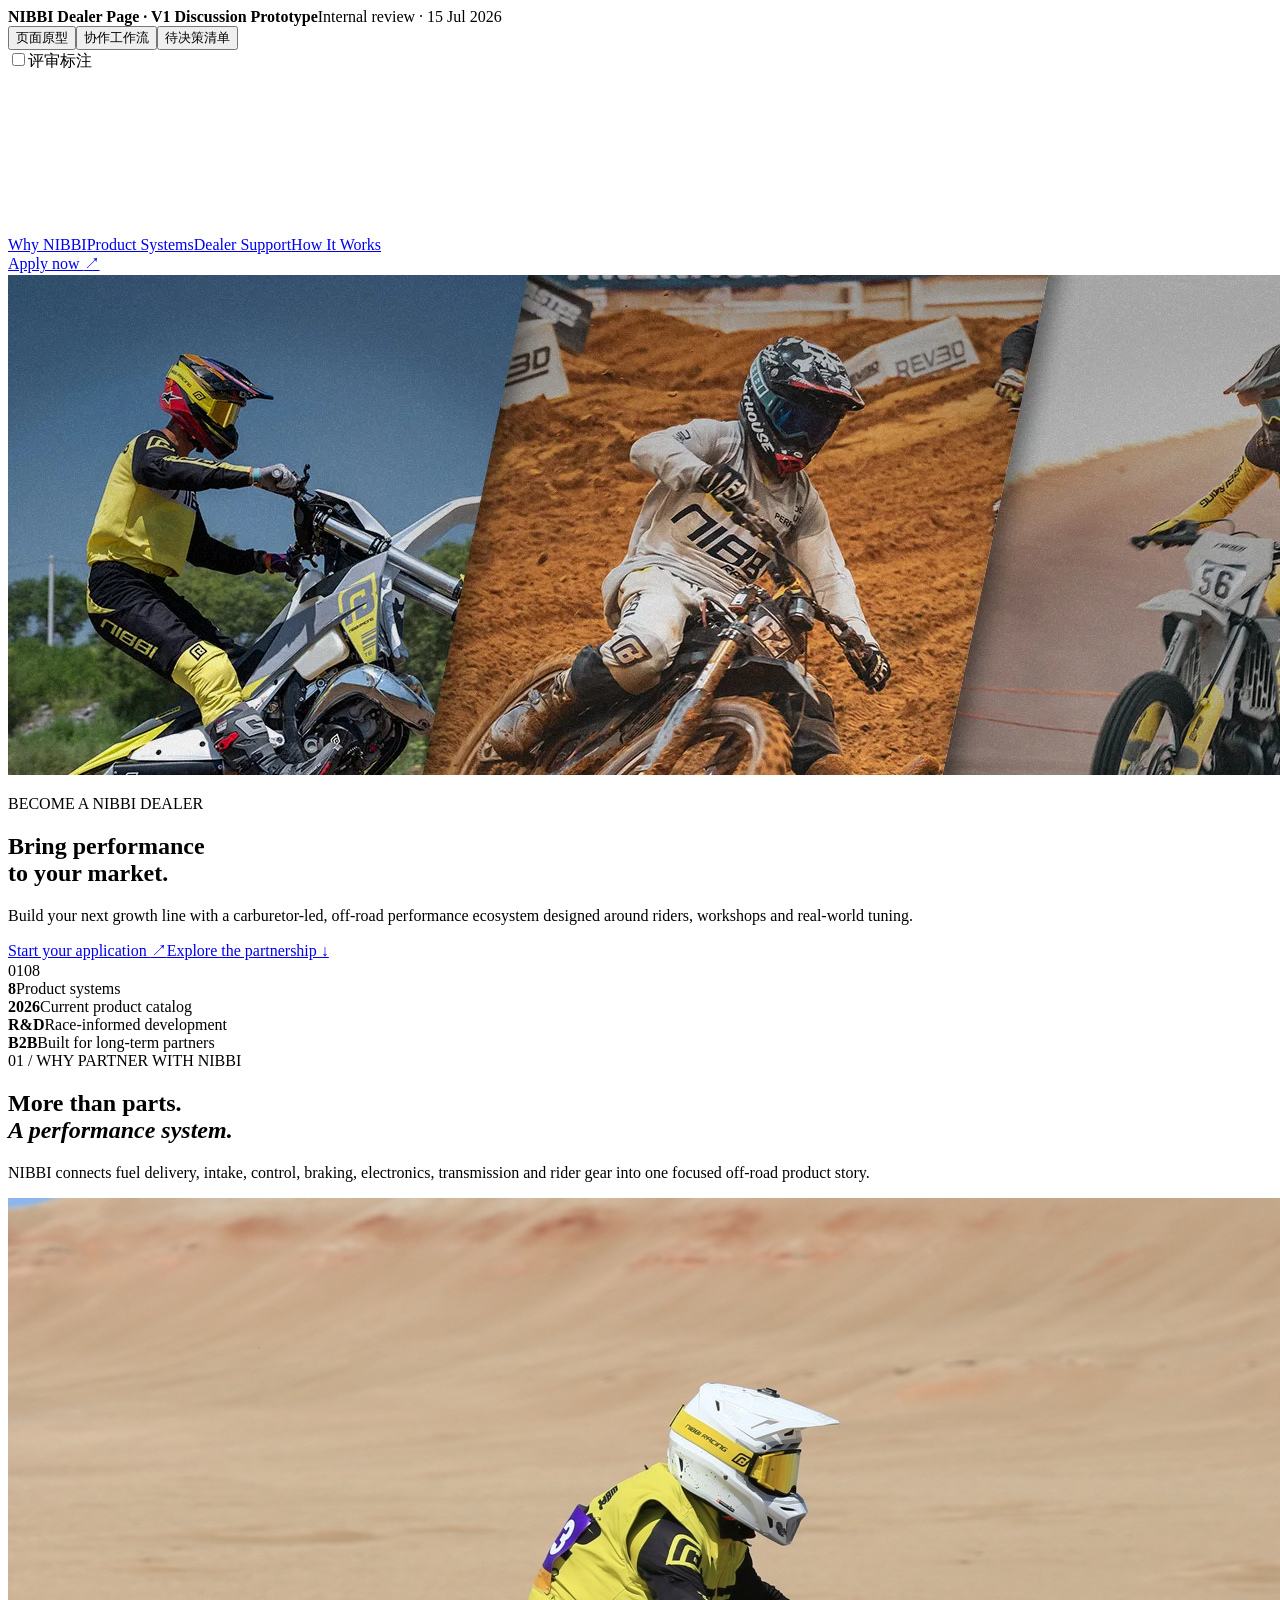
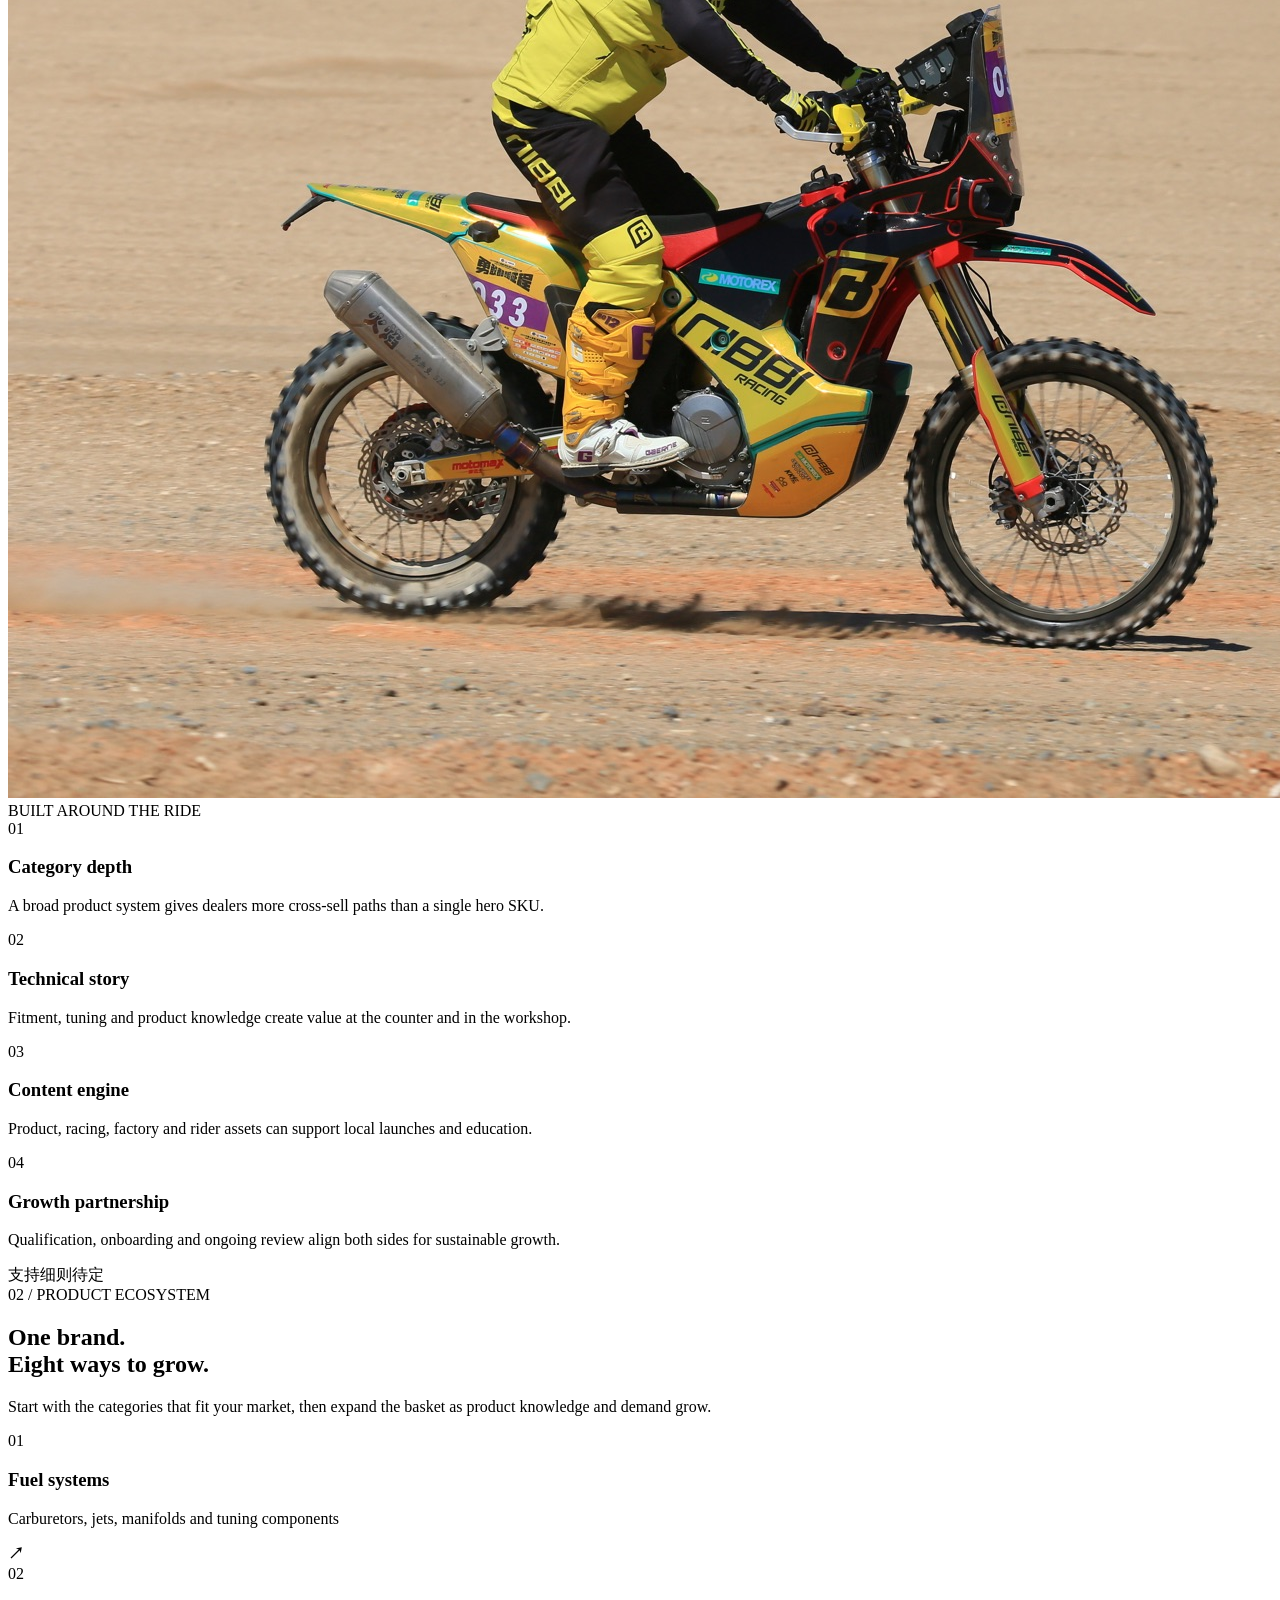
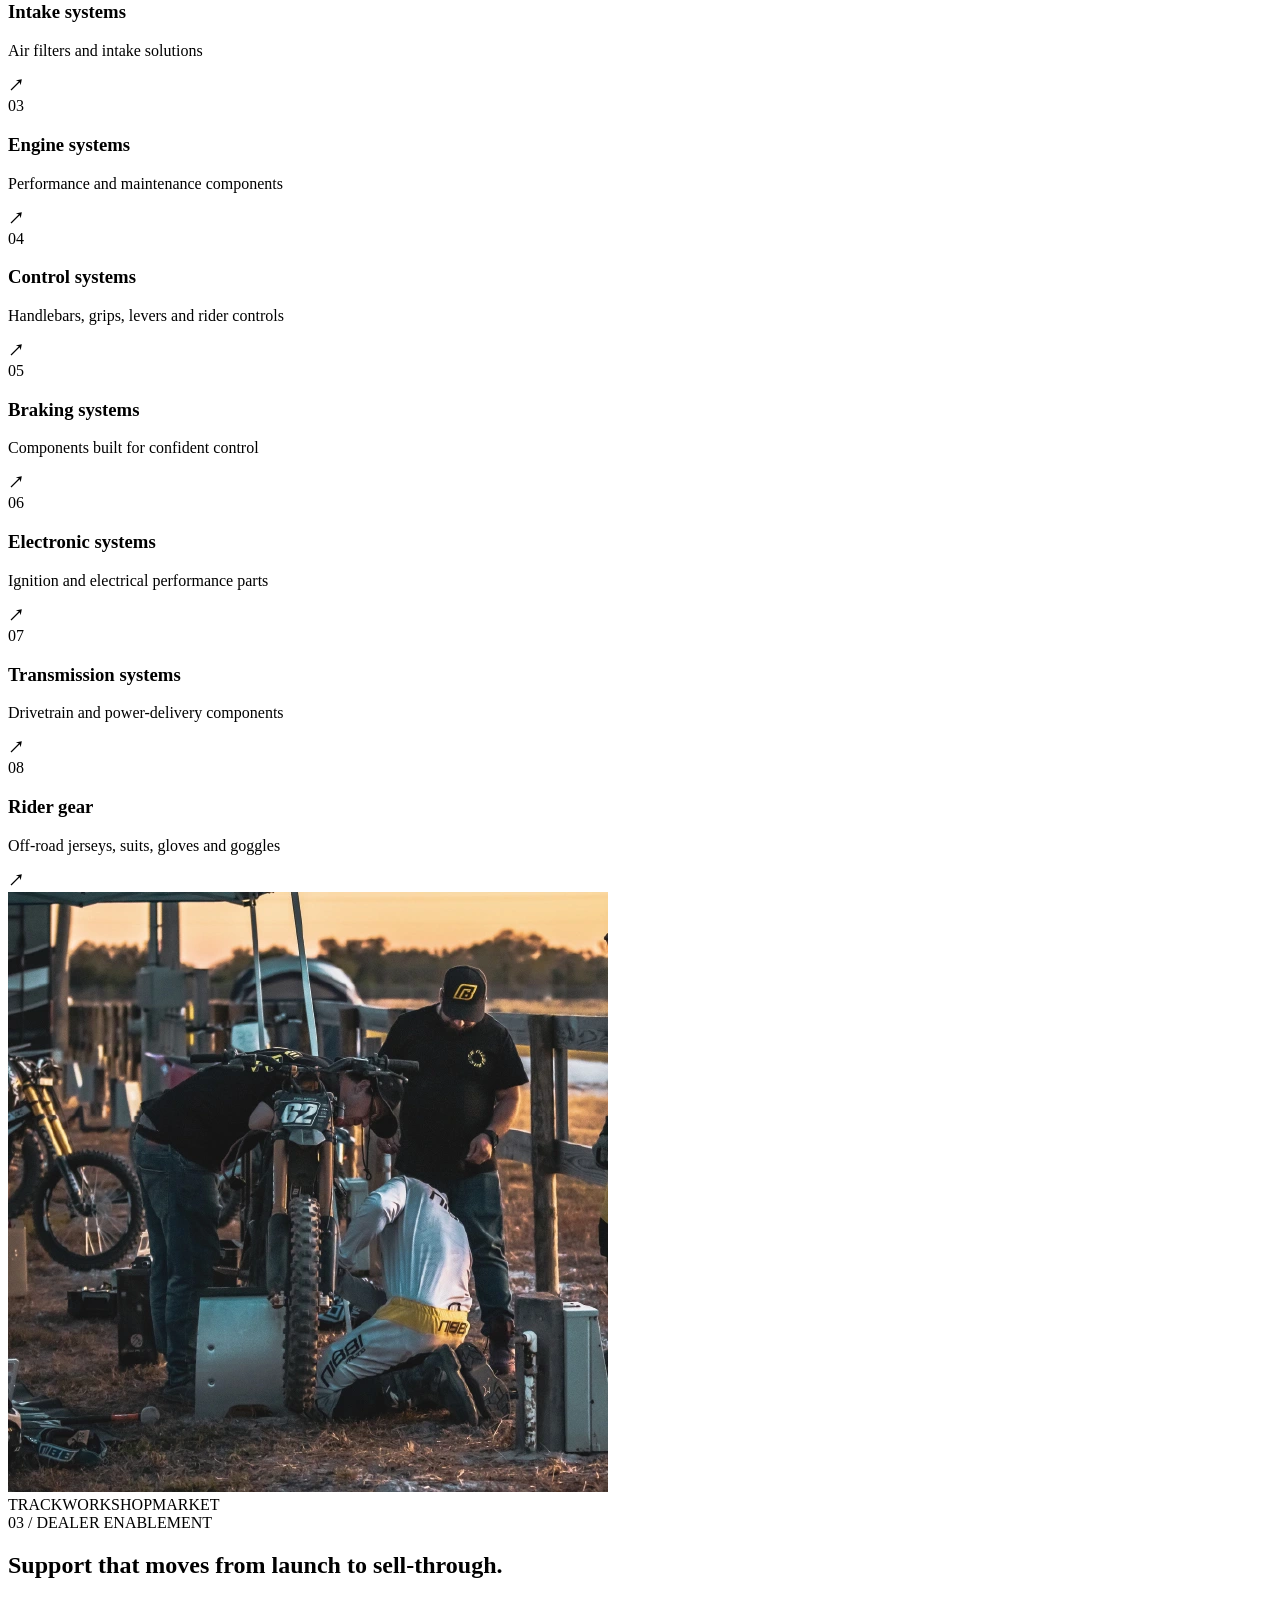
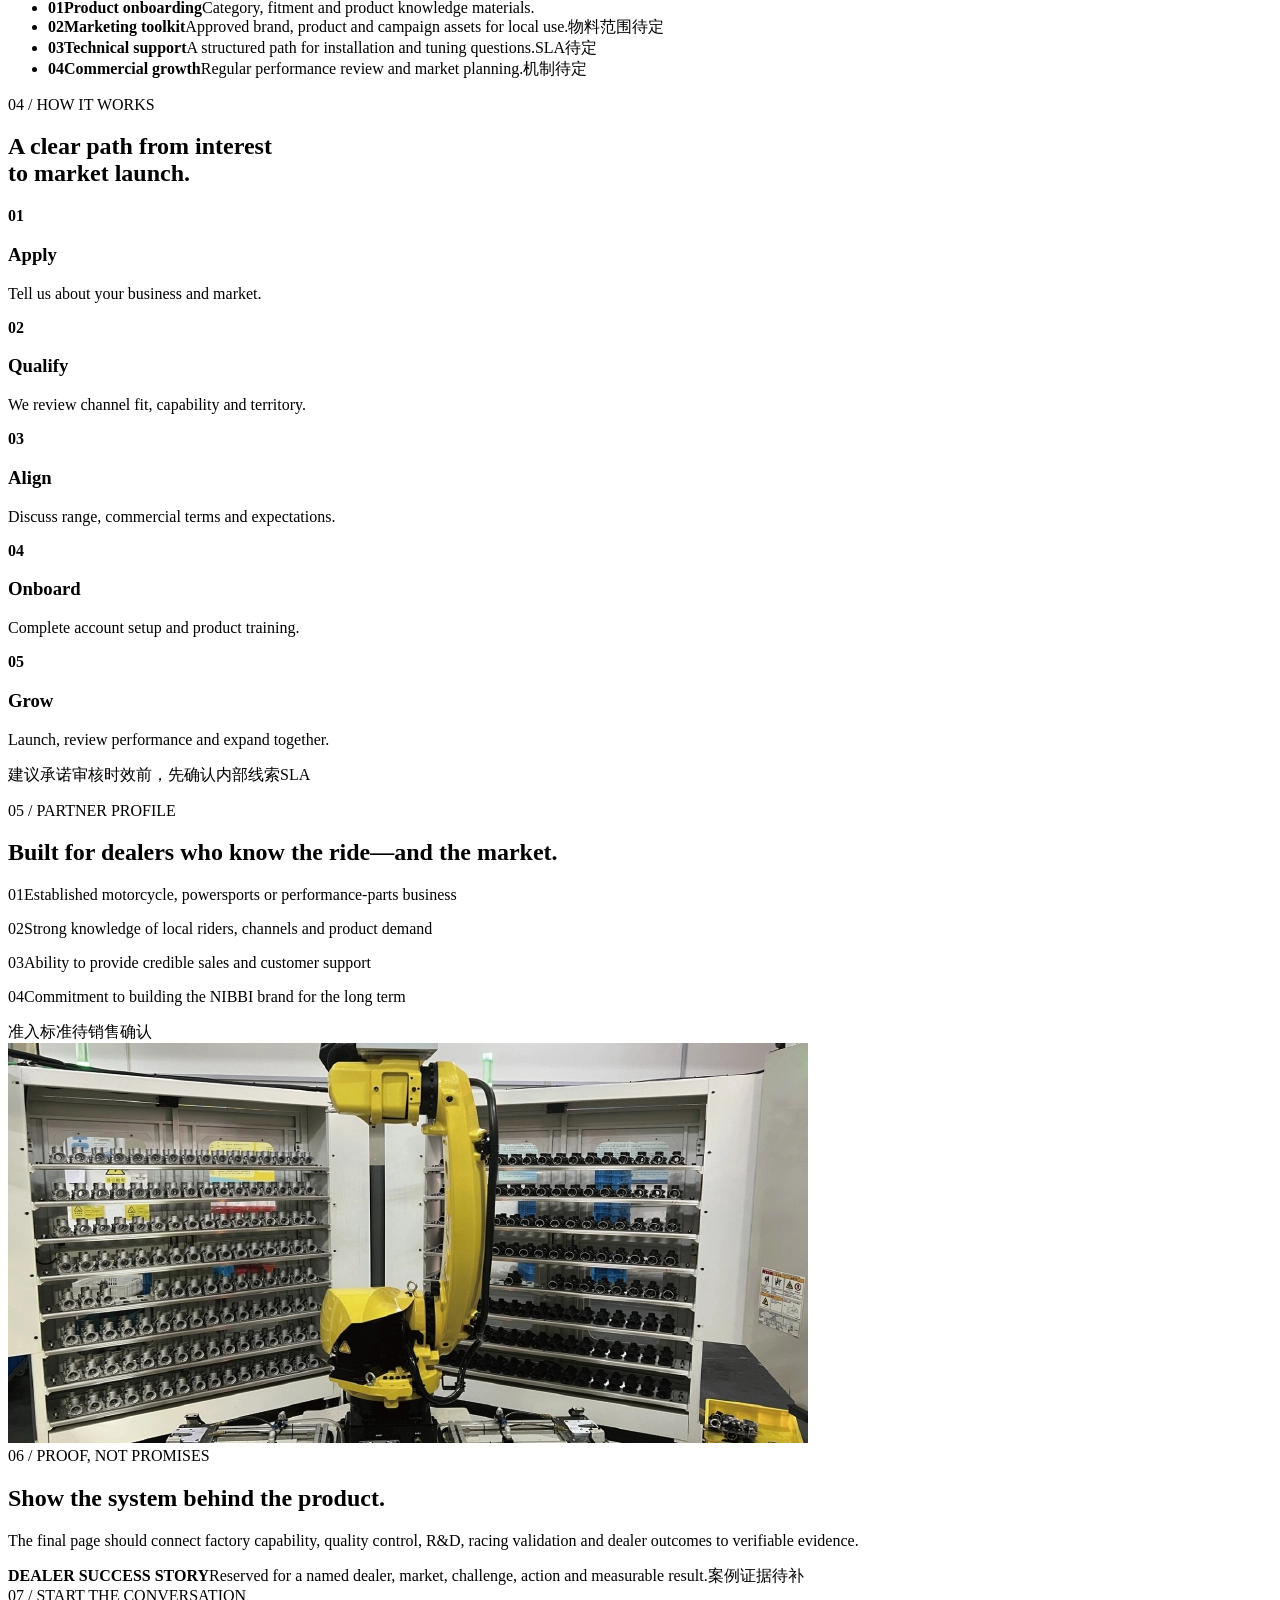
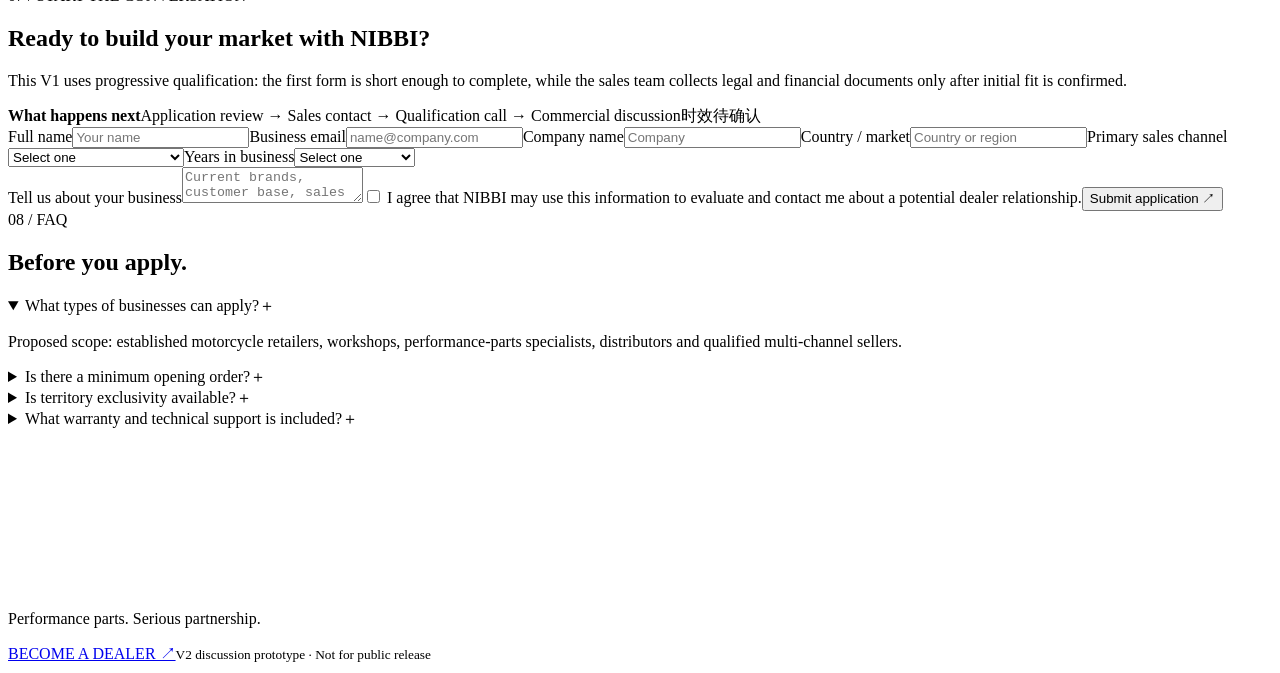
==== commit c6186394: "Publish NIBBI-aligned dealer prototype V2" ====
--- a/index.html
+++ b/index.html
@@ -1 +1 @@
-<!DOCTYPE html><html lang="zh-CN"><head><meta charSet="utf-8"/><meta name="viewport" content="width=device-width, initial-scale=1"/><link rel="preload" as="image" href="./nibbi/hero.webp"/><link rel="preload" as="image" href="./nibbi/rally.jpg"/><link rel="preload" as="image" href="./nibbi/paddock.webp"/><link rel="preload" as="image" href="./nibbi/factory.webp"/><link rel="stylesheet" href="/nibbi-dealer-v1/_next/static/chunks/0myy_q2lze-2r.css" data-precedence="next"/><link rel="preload" as="script" fetchPriority="low" href="/nibbi-dealer-v1/_next/static/chunks/1565v~spl0x2t.js"/><script src="/nibbi-dealer-v1/_next/static/chunks/0_6xcpn-xccpq.js" async=""></script><script src="/nibbi-dealer-v1/_next/static/chunks/13je0jha5i6.b.js" async=""></script><script src="/nibbi-dealer-v1/_next/static/chunks/turbopack-0~ah91pprx4qa.js" async=""></script><script src="/nibbi-dealer-v1/_next/static/chunks/0typu5mmra_zv.js" async=""></script><script src="/nibbi-dealer-v1/_next/static/chunks/0f-mw.dv8q9ya.js" async=""></script><title>NIBBI Dealer Page · V1 Prototype</title><meta name="description" content="NIBBI Racing Become a Dealer discussion prototype and delivery workflow."/><meta name="robots" content="noindex, nofollow"/><script src="/nibbi-dealer-v1/_next/static/chunks/03~yq9q893hmn.js" noModule=""></script></head><body><div hidden=""><!--$--><!--/$--></div><main class=""><div class="reviewbar"><div><strong>NIBBI Dealer Page · V1 Discussion Prototype</strong><span>Internal review · 15 Jul 2026</span></div><nav class="view-switch" aria-label="Prototype views"><button class="active">页面原型</button><button class="">协作工作流</button><button class="">待决策清单</button></nav><label class="toggle"><input type="checkbox"/><span></span>评审标注</label></div><header class="site-header"><a class="brand" href="#top"><b>NIBBI</b><span>RACING</span></a><nav><a href="#why">Why NIBBI</a><a href="#systems">Product Systems</a><a href="#support">Dealer Support</a><a href="#process">How It Works</a></nav><a class="button small" href="#apply">Apply now <span>↗</span></a></header><section class="hero" id="top"><img src="./nibbi/hero.webp" alt="NIBBI Racing off-road riders"/><div class="hero-shade"></div><div class="hero-content"><p class="eyebrow">BECOME A NIBBI DEALER</p><h1>Bring performance<br/>to your market.</h1><p class="hero-copy">Build your next growth line with a carburetor-led, off-road performance ecosystem designed around riders, workshops and real-world tuning.</p><div class="actions"><a class="button" href="#apply">Start your application <span>↗</span></a><a class="text-link" href="#why">Explore the partnership ↓</a></div></div><div class="hero-index"><span>01</span><i></i><span>08</span></div></section><section class="signal-strip"><div><b>8</b><span>Product systems</span></div><div><b>2026</b><span>Current product catalog</span></div><div><b>R&amp;D</b><span>Race-informed development</span></div><div><b>B2B</b><span>Built for long-term partners</span></div></section><section class="why section" id="why"><div class="section-kicker">01 / WHY PARTNER WITH NIBBI</div><div class="why-grid"><div class="big-statement"><h2>More than parts.<br/><em>A performance system.</em></h2><p>NIBBI connects fuel delivery, intake, control, braking, electronics, transmission and rider gear into one focused off-road product story.</p></div><div class="image-stack"><img src="./nibbi/rally.jpg" alt="NIBBI rally motorcycle"/><span class="caption">BUILT AROUND THE RIDE</span></div></div><div class="benefit-grid"><article><span>01</span><h3>Category depth</h3><p>A broad product system gives dealers more cross-sell paths than a single hero SKU.</p></article><article><span>02</span><h3>Technical story</h3><p>Fitment, tuning and product knowledge create value at the counter and in the workshop.</p></article><article><span>03</span><h3>Content engine</h3><p>Product, racing, factory and rider assets can support local launches and education.</p></article><article><span>04</span><h3>Growth partnership</h3><p>Qualification, onboarding and ongoing review align both sides for sustainable growth.</p><span class="review-tag">支持细则待定</span></article></div></section><section class="systems section dark" id="systems"><div class="section-kicker yellow">02 / PRODUCT ECOSYSTEM</div><div class="systems-head"><h2>One brand.<br/>Eight ways to grow.</h2><p>Start with the categories that fit your market, then expand the basket as product knowledge and demand grow.</p></div><div class="system-list"><article><span>01</span><h3>Fuel systems</h3><p>Carburetors, jets, manifolds and tuning components</p><b>↗</b></article><article><span>02</span><h3>Intake systems</h3><p>Air filters and intake solutions</p><b>↗</b></article><article><span>03</span><h3>Engine systems</h3><p>Performance and maintenance components</p><b>↗</b></article><article><span>04</span><h3>Control systems</h3><p>Handlebars, grips, levers and rider controls</p><b>↗</b></article><article><span>05</span><h3>Braking systems</h3><p>Components built for confident control</p><b>↗</b></article><article><span>06</span><h3>Electronic systems</h3><p>Ignition and electrical performance parts</p><b>↗</b></article><article><span>07</span><h3>Transmission systems</h3><p>Drivetrain and power-delivery components</p><b>↗</b></article><article><span>08</span><h3>Rider gear</h3><p>Off-road jerseys, suits, gloves and goggles</p><b>↗</b></article></div></section><section class="support section" id="support"><div class="support-visual"><img src="./nibbi/paddock.webp" alt="NIBBI paddock technical support"/><div><span>TRACK</span><span>WORKSHOP</span><span>MARKET</span></div></div><div class="support-copy"><div class="section-kicker">03 / DEALER ENABLEMENT</div><h2>Support that moves from launch to sell-through.</h2><ul><li><b>01</b><span><strong>Product onboarding</strong>Category, fitment and product knowledge materials.</span></li><li><b>02</b><span><strong>Marketing toolkit</strong>Approved brand, product and campaign assets for local use.</span><span class="review-tag">物料范围待定</span></li><li><b>03</b><span><strong>Technical support</strong>A structured path for installation and tuning questions.</span><span class="review-tag">SLA待定</span></li><li><b>04</b><span><strong>Commercial growth</strong>Regular performance review and market planning.</span><span class="review-tag">机制待定</span></li></ul></div></section><section class="process section" id="process"><div class="section-kicker">04 / HOW IT WORKS</div><h2>A clear path from interest<br/>to market launch.</h2><div class="process-line"><article><b>01</b><i></i><h3>Apply</h3><p>Tell us about your business and market.</p></article><article><b>02</b><i></i><h3>Qualify</h3><p>We review channel fit, capability and territory.</p></article><article><b>03</b><i></i><h3>Align</h3><p>Discuss range, commercial terms and expectations.</p></article><article><b>04</b><i></i><h3>Onboard</h3><p>Complete account setup and product training.</p></article><article><b>05</b><i></i><h3>Grow</h3><p>Launch, review performance and expand together.</p></article></div><p class="process-note"><span class="review-tag">建议承诺审核时效前，先确认内部线索SLA</span></p></section><section class="fit section dark"><div><div class="section-kicker yellow">05 / PARTNER PROFILE</div><h2>Built for dealers who know the ride—and the market.</h2></div><div class="fit-list"><p><span>01</span>Established motorcycle, powersports or performance-parts business</p><p><span>02</span>Strong knowledge of local riders, channels and product demand</p><p><span>03</span>Ability to provide credible sales and customer support</p><p><span>04</span>Commitment to building the NIBBI brand for the long term</p><span class="review-tag">准入标准待销售确认</span></div></section><section class="proof section"><div class="proof-image"><img src="./nibbi/factory.webp" alt="NIBBI production and quality control"/></div><div><div class="section-kicker">06 / PROOF, NOT PROMISES</div><h2>Show the system behind the product.</h2><p>The final page should connect factory capability, quality control, R&amp;D, racing validation and dealer outcomes to verifiable evidence.</p><div class="proof-placeholder"><b>DEALER SUCCESS STORY</b><span>Reserved for a named dealer, market, challenge, action and measurable result.</span><span class="review-tag">案例证据待补</span></div></div></section><section class="apply section" id="apply"><div class="apply-intro"><div class="section-kicker yellow">07 / START THE CONVERSATION</div><h2>Ready to build your market with NIBBI?</h2><p>This V1 uses progressive qualification: the first form is short enough to complete, while the sales team collects legal and financial documents only after initial fit is confirmed.</p><div class="form-note"><b>What happens next</b><span>Application review → Sales contact → Qualification call → Commercial discussion</span><span class="review-tag">时效待确认</span></div></div><form><div class="fields"><label>Full name<input required="" placeholder="Your name"/></label><label>Business email<input required="" type="email" placeholder="name@company.com"/></label><label>Company name<input required="" placeholder="Company"/></label><label>Country / market<input required="" placeholder="Country or region"/></label><label>Primary sales channel<select required=""><option value="" disabled="" selected="">Select one</option><option>Physical retail store</option><option>Workshop / service center</option><option>Distributor / wholesaler</option><option>Online retail</option><option>Multi-channel</option></select></label><label>Years in business<select required=""><option value="" disabled="" selected="">Select one</option><option>Less than 1 year</option><option>1–3 years</option><option>4–10 years</option><option>10+ years</option></select></label></div><label>Tell us about your business<textarea required="" placeholder="Current brands, customer base, sales coverage and why NIBBI fits your market"></textarea></label><label class="consent"><input type="checkbox" required=""/> I agree that NIBBI may use this information to evaluate and contact me about a potential dealer relationship.</label><button class="button submit" type="submit">Submit application ↗</button></form></section><section class="faq section"><div><div class="section-kicker">08 / FAQ</div><h2>Before you apply.</h2></div><div class="faq-list"><details open=""><summary>What types of businesses can apply?<span>＋</span></summary><p>Proposed scope: established motorcycle retailers, workshops, performance-parts specialists, distributors and qualified multi-channel sellers.</p></details><details><summary>Is there a minimum opening order?<span>＋</span></summary><p>Commercial terms should be shared after qualification and may vary by market, product range and partner type.</p><span class="review-tag">MOQ待销售确认</span></details><details><summary>Is territory exclusivity available?<span>＋</span></summary><p>Regional authorization should depend on market potential, coverage plan and agreed performance milestones.</p><span class="review-tag">授权规则待定</span></details><details><summary>What warranty and technical support is included?<span>＋</span></summary><p>The public answer should link to an approved warranty policy and a clear dealer support path before launch.</p><span class="review-tag">政策待补</span></details></div></section><footer><a class="brand light" href="#top"><b>NIBBI</b><span>RACING</span></a><p>Performance parts. Serious partnership.</p><a href="#apply">BECOME A DEALER ↗</a><small>V1 discussion prototype · Not for public release</small></footer></main><!--$--><!--/$--><script src="/nibbi-dealer-v1/_next/static/chunks/1565v~spl0x2t.js" id="_R_" async=""></script><script>(self.__next_f=self.__next_f||[]).push([0])</script><script>self.__next_f.push([1,"1:\"$Sreact.fragment\"\n2:I[22378,[\"/nibbi-dealer-v1/_next/static/chunks/0typu5mmra_zv.js\"],\"default\"]\n3:I[99582,[\"/nibbi-dealer-v1/_next/static/chunks/0typu5mmra_zv.js\"],\"default\"]\n4:I[732,[\"/nibbi-dealer-v1/_next/static/chunks/0typu5mmra_zv.js\"],\"ClientPageRoot\"]\n5:I[31713,[\"/nibbi-dealer-v1/_next/static/chunks/0typu5mmra_zv.js\",\"/nibbi-dealer-v1/_next/static/chunks/0f-mw.dv8q9ya.js\"],\"default\"]\n8:I[25326,[\"/nibbi-dealer-v1/_next/static/chunks/0typu5mmra_zv.js\"],\"OutletBoundary\"]\n9:\"$Sreact.suspense\"\nb:I[25326,[\"/nibbi-dealer-v1/_next/static/chunks/0typu5mmra_zv.js\"],\"ViewportBoundary\"]\nd:I[25326,[\"/nibbi-dealer-v1/_next/static/chunks/0typu5mmra_zv.js\"],\"MetadataBoundary\"]\nf:I[95394,[\"/nibbi-dealer-v1/_next/static/chunks/0typu5mmra_zv.js\"],\"default\",1]\n:HL[\"/nibbi-dealer-v1/_next/static/chunks/0myy_q2lze-2r.css\",\"style\"]\n"])</script><script>self.__next_f.push([1,"0:{\"P\":null,\"c\":[\"\",\"\"],\"q\":\"\",\"i\":false,\"f\":[[[\"\",{\"children\":[\"__PAGE__\",{}]},\"$undefined\",\"$undefined\",16],[[\"$\",\"$1\",\"c\",{\"children\":[[[\"$\",\"link\",\"0\",{\"rel\":\"stylesheet\",\"href\":\"/nibbi-dealer-v1/_next/static/chunks/0myy_q2lze-2r.css\",\"precedence\":\"next\",\"crossOrigin\":\"$undefined\",\"nonce\":\"$undefined\"}],[\"$\",\"script\",\"script-0\",{\"src\":\"/nibbi-dealer-v1/_next/static/chunks/0typu5mmra_zv.js\",\"async\":true,\"nonce\":\"$undefined\"}]],[\"$\",\"html\",null,{\"lang\":\"zh-CN\",\"children\":[\"$\",\"body\",null,{\"children\":[\"$\",\"$L2\",null,{\"parallelRouterKey\":\"children\",\"error\":\"$undefined\",\"errorStyles\":\"$undefined\",\"errorScripts\":\"$undefined\",\"template\":[\"$\",\"$L3\",null,{}],\"templateStyles\":\"$undefined\",\"templateScripts\":\"$undefined\",\"notFound\":[[[\"$\",\"title\",null,{\"children\":\"404: This page could not be found.\"}],[\"$\",\"div\",null,{\"style\":{\"fontFamily\":\"system-ui,\\\"Segoe UI\\\",Roboto,Helvetica,Arial,sans-serif,\\\"Apple Color Emoji\\\",\\\"Segoe UI Emoji\\\"\",\"height\":\"100vh\",\"textAlign\":\"center\",\"display\":\"flex\",\"flexDirection\":\"column\",\"alignItems\":\"center\",\"justifyContent\":\"center\"},\"children\":[\"$\",\"div\",null,{\"children\":[[\"$\",\"style\",null,{\"dangerouslySetInnerHTML\":{\"__html\":\"body{color:#000;background:#fff;margin:0}.next-error-h1{border-right:1px solid rgba(0,0,0,.3)}@media (prefers-color-scheme:dark){body{color:#fff;background:#000}.next-error-h1{border-right:1px solid rgba(255,255,255,.3)}}\"}}],[\"$\",\"h1\",null,{\"className\":\"next-error-h1\",\"style\":{\"display\":\"inline-block\",\"margin\":\"0 20px 0 0\",\"padding\":\"0 23px 0 0\",\"fontSize\":24,\"fontWeight\":500,\"verticalAlign\":\"top\",\"lineHeight\":\"49px\"},\"children\":404}],[\"$\",\"div\",null,{\"style\":{\"display\":\"inline-block\"},\"children\":[\"$\",\"h2\",null,{\"style\":{\"fontSize\":14,\"fontWeight\":400,\"lineHeight\":\"49px\",\"margin\":0},\"children\":\"This page could not be found.\"}]}]]}]}]],[]],\"forbidden\":\"$undefined\",\"unauthorized\":\"$undefined\"}]}]}]]}],{\"children\":[[\"$\",\"$1\",\"c\",{\"children\":[[\"$\",\"$L4\",null,{\"Component\":\"$5\",\"serverProvidedParams\":{\"searchParams\":{},\"params\":{},\"promises\":[\"$@6\",\"$@7\"]}}],[[\"$\",\"script\",\"script-0\",{\"src\":\"/nibbi-dealer-v1/_next/static/chunks/0f-mw.dv8q9ya.js\",\"async\":true,\"nonce\":\"$undefined\"}]],[\"$\",\"$L8\",null,{\"children\":[\"$\",\"$9\",null,{\"name\":\"Next.MetadataOutlet\",\"children\":\"$@a\"}]}]]}],{},null,false,null]},null,false,null],[\"$\",\"$1\",\"h\",{\"children\":[null,[\"$\",\"$Lb\",null,{\"children\":\"$Lc\"}],[\"$\",\"div\",null,{\"hidden\":true,\"children\":[\"$\",\"$Ld\",null,{\"children\":[\"$\",\"$9\",null,{\"name\":\"Next.Metadata\",\"children\":\"$Le\"}]}]}],null]}],false]],\"m\":\"$undefined\",\"G\":[\"$f\",[[\"$\",\"link\",\"0\",{\"rel\":\"stylesheet\",\"href\":\"/nibbi-dealer-v1/_next/static/chunks/0myy_q2lze-2r.css\",\"precedence\":\"next\",\"crossOrigin\":\"$undefined\",\"nonce\":\"$undefined\"}]]],\"S\":true,\"h\":null,\"s\":\"$undefined\",\"l\":\"$undefined\",\"p\":\"$undefined\",\"d\":\"$undefined\",\"b\":\"lydeQTeSo1ct-Z3eguIgZ\"}\n"])</script><script>self.__next_f.push([1,"6:{}\n7:\"$0:f:0:1:1:children:0:props:children:0:props:serverProvidedParams:params\"\n"])</script><script>self.__next_f.push([1,"c:[[\"$\",\"meta\",\"0\",{\"charSet\":\"utf-8\"}],[\"$\",\"meta\",\"1\",{\"name\":\"viewport\",\"content\":\"width=device-width, initial-scale=1\"}]]\n"])</script><script>self.__next_f.push([1,"a:null\ne:[[\"$\",\"title\",\"0\",{\"children\":\"NIBBI Dealer Page · V1 Prototype\"}],[\"$\",\"meta\",\"1\",{\"name\":\"description\",\"content\":\"NIBBI Racing Become a Dealer discussion prototype and delivery workflow.\"}],[\"$\",\"meta\",\"2\",{\"name\":\"robots\",\"content\":\"noindex, nofollow\"}]]\n"])</script></body></html>+<!DOCTYPE html><html lang="zh-CN"><head><meta charSet="utf-8"/><link rel="preconnect" href="/" crossorigin=""/><meta name="viewport" content="width=device-width, initial-scale=1"/><link rel="preload" as="image" href="./nibbi/nibbi-logo.png"/><link rel="preload" as="image" href="./nibbi/hero.webp"/><link rel="preload" as="image" href="./nibbi/rally.jpg"/><link rel="preload" as="image" href="./nibbi/paddock.webp"/><link rel="preload" as="image" href="./nibbi/factory.webp"/><link rel="stylesheet" href="/nibbi-dealer-v1/_next/static/chunks/02y3uzkubx54e.css" data-precedence="next"/><link rel="preload" as="script" fetchPriority="low" href="/nibbi-dealer-v1/_next/static/chunks/1565v~spl0x2t.js"/><script src="/nibbi-dealer-v1/_next/static/chunks/0_6xcpn-xccpq.js" async=""></script><script src="/nibbi-dealer-v1/_next/static/chunks/13je0jha5i6.b.js" async=""></script><script src="/nibbi-dealer-v1/_next/static/chunks/turbopack-0~ah91pprx4qa.js" async=""></script><script src="/nibbi-dealer-v1/_next/static/chunks/0typu5mmra_zv.js" async=""></script><script src="/nibbi-dealer-v1/_next/static/chunks/0-o7l9n_hzciw.js" async=""></script><title>NIBBI Dealer Page · V2 Prototype</title><meta name="description" content="NIBBI Racing Become a Dealer discussion prototype and delivery workflow."/><meta name="robots" content="noindex, nofollow"/><script src="/nibbi-dealer-v1/_next/static/chunks/03~yq9q893hmn.js" noModule=""></script></head><body><div hidden=""><!--$--><!--/$--></div><main class=""><div class="reviewbar"><div><strong>NIBBI Dealer Page · V1 Discussion Prototype</strong><span>Internal review · 15 Jul 2026</span></div><nav class="view-switch" aria-label="Prototype views"><button class="active">页面原型</button><button class="">协作工作流</button><button class="">待决策清单</button></nav><label class="toggle"><input type="checkbox"/><span></span>评审标注</label></div><header class="site-header"><a class="brand" href="#top" aria-label="NIBBI Racing home"><img src="./nibbi/nibbi-logo.png" alt="NIBBI Racing"/></a><nav><a href="#why">Why NIBBI</a><a href="#systems">Product Systems</a><a href="#support">Dealer Support</a><a href="#process">How It Works</a></nav><a class="button small" href="#apply">Apply now <span>↗</span></a></header><section class="hero" id="top"><img src="./nibbi/hero.webp" alt="NIBBI Racing off-road riders"/><div class="hero-shade"></div><div class="hero-content"><p class="eyebrow">BECOME A NIBBI DEALER</p><h1>Bring performance<br/>to your market.</h1><p class="hero-copy">Build your next growth line with a carburetor-led, off-road performance ecosystem designed around riders, workshops and real-world tuning.</p><div class="actions"><a class="button" href="#apply">Start your application <span>↗</span></a><a class="text-link" href="#why">Explore the partnership ↓</a></div></div><div class="hero-index"><span>01</span><i></i><span>08</span></div></section><section class="signal-strip"><div><b>8</b><span>Product systems</span></div><div><b>2026</b><span>Current product catalog</span></div><div><b>R&amp;D</b><span>Race-informed development</span></div><div><b>B2B</b><span>Built for long-term partners</span></div></section><section class="why section" id="why"><div class="section-kicker">01 / WHY PARTNER WITH NIBBI</div><div class="why-grid"><div class="big-statement"><h2>More than parts.<br/><em>A performance system.</em></h2><p>NIBBI connects fuel delivery, intake, control, braking, electronics, transmission and rider gear into one focused off-road product story.</p></div><div class="image-stack"><img src="./nibbi/rally.jpg" alt="NIBBI rally motorcycle"/><span class="caption">BUILT AROUND THE RIDE</span></div></div><div class="benefit-grid"><article><span>01</span><h3>Category depth</h3><p>A broad product system gives dealers more cross-sell paths than a single hero SKU.</p></article><article><span>02</span><h3>Technical story</h3><p>Fitment, tuning and product knowledge create value at the counter and in the workshop.</p></article><article><span>03</span><h3>Content engine</h3><p>Product, racing, factory and rider assets can support local launches and education.</p></article><article><span>04</span><h3>Growth partnership</h3><p>Qualification, onboarding and ongoing review align both sides for sustainable growth.</p><span class="review-tag">支持细则待定</span></article></div></section><section class="systems section dark" id="systems"><div class="section-kicker yellow">02 / PRODUCT ECOSYSTEM</div><div class="systems-head"><h2>One brand.<br/>Eight ways to grow.</h2><p>Start with the categories that fit your market, then expand the basket as product knowledge and demand grow.</p></div><div class="system-list"><article><span>01</span><h3>Fuel systems</h3><p>Carburetors, jets, manifolds and tuning components</p><b>↗</b></article><article><span>02</span><h3>Intake systems</h3><p>Air filters and intake solutions</p><b>↗</b></article><article><span>03</span><h3>Engine systems</h3><p>Performance and maintenance components</p><b>↗</b></article><article><span>04</span><h3>Control systems</h3><p>Handlebars, grips, levers and rider controls</p><b>↗</b></article><article><span>05</span><h3>Braking systems</h3><p>Components built for confident control</p><b>↗</b></article><article><span>06</span><h3>Electronic systems</h3><p>Ignition and electrical performance parts</p><b>↗</b></article><article><span>07</span><h3>Transmission systems</h3><p>Drivetrain and power-delivery components</p><b>↗</b></article><article><span>08</span><h3>Rider gear</h3><p>Off-road jerseys, suits, gloves and goggles</p><b>↗</b></article></div></section><section class="support section" id="support"><div class="support-visual"><img src="./nibbi/paddock.webp" alt="NIBBI paddock technical support"/><div><span>TRACK</span><span>WORKSHOP</span><span>MARKET</span></div></div><div class="support-copy"><div class="section-kicker">03 / DEALER ENABLEMENT</div><h2>Support that moves from launch to sell-through.</h2><ul><li><b>01</b><span><strong>Product onboarding</strong>Category, fitment and product knowledge materials.</span></li><li><b>02</b><span><strong>Marketing toolkit</strong>Approved brand, product and campaign assets for local use.</span><span class="review-tag">物料范围待定</span></li><li><b>03</b><span><strong>Technical support</strong>A structured path for installation and tuning questions.</span><span class="review-tag">SLA待定</span></li><li><b>04</b><span><strong>Commercial growth</strong>Regular performance review and market planning.</span><span class="review-tag">机制待定</span></li></ul></div></section><section class="process section" id="process"><div class="section-kicker">04 / HOW IT WORKS</div><h2>A clear path from interest<br/>to market launch.</h2><div class="process-line"><article><b>01</b><i></i><h3>Apply</h3><p>Tell us about your business and market.</p></article><article><b>02</b><i></i><h3>Qualify</h3><p>We review channel fit, capability and territory.</p></article><article><b>03</b><i></i><h3>Align</h3><p>Discuss range, commercial terms and expectations.</p></article><article><b>04</b><i></i><h3>Onboard</h3><p>Complete account setup and product training.</p></article><article><b>05</b><i></i><h3>Grow</h3><p>Launch, review performance and expand together.</p></article></div><p class="process-note"><span class="review-tag">建议承诺审核时效前，先确认内部线索SLA</span></p></section><section class="fit section dark"><div><div class="section-kicker yellow">05 / PARTNER PROFILE</div><h2>Built for dealers who know the ride—and the market.</h2></div><div class="fit-list"><p><span>01</span>Established motorcycle, powersports or performance-parts business</p><p><span>02</span>Strong knowledge of local riders, channels and product demand</p><p><span>03</span>Ability to provide credible sales and customer support</p><p><span>04</span>Commitment to building the NIBBI brand for the long term</p><span class="review-tag">准入标准待销售确认</span></div></section><section class="proof section"><div class="proof-image"><img src="./nibbi/factory.webp" alt="NIBBI production and quality control"/></div><div><div class="section-kicker">06 / PROOF, NOT PROMISES</div><h2>Show the system behind the product.</h2><p>The final page should connect factory capability, quality control, R&amp;D, racing validation and dealer outcomes to verifiable evidence.</p><div class="proof-placeholder"><b>DEALER SUCCESS STORY</b><span>Reserved for a named dealer, market, challenge, action and measurable result.</span><span class="review-tag">案例证据待补</span></div></div></section><section class="apply section" id="apply"><div class="apply-intro"><div class="section-kicker yellow">07 / START THE CONVERSATION</div><h2>Ready to build your market with NIBBI?</h2><p>This V1 uses progressive qualification: the first form is short enough to complete, while the sales team collects legal and financial documents only after initial fit is confirmed.</p><div class="form-note"><b>What happens next</b><span>Application review → Sales contact → Qualification call → Commercial discussion</span><span class="review-tag">时效待确认</span></div></div><form><div class="fields"><label>Full name<input required="" placeholder="Your name"/></label><label>Business email<input required="" type="email" placeholder="name@company.com"/></label><label>Company name<input required="" placeholder="Company"/></label><label>Country / market<input required="" placeholder="Country or region"/></label><label>Primary sales channel<select required=""><option value="" disabled="" selected="">Select one</option><option>Physical retail store</option><option>Workshop / service center</option><option>Distributor / wholesaler</option><option>Online retail</option><option>Multi-channel</option></select></label><label>Years in business<select required=""><option value="" disabled="" selected="">Select one</option><option>Less than 1 year</option><option>1–3 years</option><option>4–10 years</option><option>10+ years</option></select></label></div><label>Tell us about your business<textarea required="" placeholder="Current brands, customer base, sales coverage and why NIBBI fits your market"></textarea></label><label class="consent"><input type="checkbox" required=""/> I agree that NIBBI may use this information to evaluate and contact me about a potential dealer relationship.</label><button class="button submit" type="submit">Submit application ↗</button></form></section><section class="faq section"><div><div class="section-kicker">08 / FAQ</div><h2>Before you apply.</h2></div><div class="faq-list"><details open=""><summary>What types of businesses can apply?<span>＋</span></summary><p>Proposed scope: established motorcycle retailers, workshops, performance-parts specialists, distributors and qualified multi-channel sellers.</p></details><details><summary>Is there a minimum opening order?<span>＋</span></summary><p>Commercial terms should be shared after qualification and may vary by market, product range and partner type.</p><span class="review-tag">MOQ待销售确认</span></details><details><summary>Is territory exclusivity available?<span>＋</span></summary><p>Regional authorization should depend on market potential, coverage plan and agreed performance milestones.</p><span class="review-tag">授权规则待定</span></details><details><summary>What warranty and technical support is included?<span>＋</span></summary><p>The public answer should link to an approved warranty policy and a clear dealer support path before launch.</p><span class="review-tag">政策待补</span></details></div></section><footer><a class="brand light" href="#top" aria-label="NIBBI Racing home"><img src="./nibbi/nibbi-logo.png" alt="NIBBI Racing"/></a><p>Performance parts. Serious partnership.</p><a href="#apply">BECOME A DEALER ↗</a><small>V2 discussion prototype · Not for public release</small></footer></main><!--$--><!--/$--><script src="/nibbi-dealer-v1/_next/static/chunks/1565v~spl0x2t.js" id="_R_" async=""></script><script>(self.__next_f=self.__next_f||[]).push([0])</script><script>self.__next_f.push([1,"1:\"$Sreact.fragment\"\n2:I[22378,[\"/nibbi-dealer-v1/_next/static/chunks/0typu5mmra_zv.js\"],\"default\"]\n3:I[99582,[\"/nibbi-dealer-v1/_next/static/chunks/0typu5mmra_zv.js\"],\"default\"]\n4:I[732,[\"/nibbi-dealer-v1/_next/static/chunks/0typu5mmra_zv.js\"],\"ClientPageRoot\"]\n5:I[31713,[\"/nibbi-dealer-v1/_next/static/chunks/0typu5mmra_zv.js\",\"/nibbi-dealer-v1/_next/static/chunks/0-o7l9n_hzciw.js\"],\"default\"]\n8:I[25326,[\"/nibbi-dealer-v1/_next/static/chunks/0typu5mmra_zv.js\"],\"OutletBoundary\"]\n9:\"$Sreact.suspense\"\nb:I[25326,[\"/nibbi-dealer-v1/_next/static/chunks/0typu5mmra_zv.js\"],\"ViewportBoundary\"]\nd:I[25326,[\"/nibbi-dealer-v1/_next/static/chunks/0typu5mmra_zv.js\"],\"MetadataBoundary\"]\nf:I[95394,[\"/nibbi-dealer-v1/_next/static/chunks/0typu5mmra_zv.js\"],\"default\",1]\n:HL[\"/nibbi-dealer-v1/_next/static/chunks/02y3uzkubx54e.css\",\"style\"]\n:HC[\"/\",\"\"]\n"])</script><script>self.__next_f.push([1,"0:{\"P\":null,\"c\":[\"\",\"\"],\"q\":\"\",\"i\":false,\"f\":[[[\"\",{\"children\":[\"__PAGE__\",{}]},\"$undefined\",\"$undefined\",16],[[\"$\",\"$1\",\"c\",{\"children\":[[[\"$\",\"link\",\"0\",{\"rel\":\"stylesheet\",\"href\":\"/nibbi-dealer-v1/_next/static/chunks/02y3uzkubx54e.css\",\"precedence\":\"next\",\"crossOrigin\":\"$undefined\",\"nonce\":\"$undefined\"}],[\"$\",\"script\",\"script-0\",{\"src\":\"/nibbi-dealer-v1/_next/static/chunks/0typu5mmra_zv.js\",\"async\":true,\"nonce\":\"$undefined\"}]],[\"$\",\"html\",null,{\"lang\":\"zh-CN\",\"children\":[\"$\",\"body\",null,{\"children\":[\"$\",\"$L2\",null,{\"parallelRouterKey\":\"children\",\"error\":\"$undefined\",\"errorStyles\":\"$undefined\",\"errorScripts\":\"$undefined\",\"template\":[\"$\",\"$L3\",null,{}],\"templateStyles\":\"$undefined\",\"templateScripts\":\"$undefined\",\"notFound\":[[[\"$\",\"title\",null,{\"children\":\"404: This page could not be found.\"}],[\"$\",\"div\",null,{\"style\":{\"fontFamily\":\"system-ui,\\\"Segoe UI\\\",Roboto,Helvetica,Arial,sans-serif,\\\"Apple Color Emoji\\\",\\\"Segoe UI Emoji\\\"\",\"height\":\"100vh\",\"textAlign\":\"center\",\"display\":\"flex\",\"flexDirection\":\"column\",\"alignItems\":\"center\",\"justifyContent\":\"center\"},\"children\":[\"$\",\"div\",null,{\"children\":[[\"$\",\"style\",null,{\"dangerouslySetInnerHTML\":{\"__html\":\"body{color:#000;background:#fff;margin:0}.next-error-h1{border-right:1px solid rgba(0,0,0,.3)}@media (prefers-color-scheme:dark){body{color:#fff;background:#000}.next-error-h1{border-right:1px solid rgba(255,255,255,.3)}}\"}}],[\"$\",\"h1\",null,{\"className\":\"next-error-h1\",\"style\":{\"display\":\"inline-block\",\"margin\":\"0 20px 0 0\",\"padding\":\"0 23px 0 0\",\"fontSize\":24,\"fontWeight\":500,\"verticalAlign\":\"top\",\"lineHeight\":\"49px\"},\"children\":404}],[\"$\",\"div\",null,{\"style\":{\"display\":\"inline-block\"},\"children\":[\"$\",\"h2\",null,{\"style\":{\"fontSize\":14,\"fontWeight\":400,\"lineHeight\":\"49px\",\"margin\":0},\"children\":\"This page could not be found.\"}]}]]}]}]],[]],\"forbidden\":\"$undefined\",\"unauthorized\":\"$undefined\"}]}]}]]}],{\"children\":[[\"$\",\"$1\",\"c\",{\"children\":[[\"$\",\"$L4\",null,{\"Component\":\"$5\",\"serverProvidedParams\":{\"searchParams\":{},\"params\":{},\"promises\":[\"$@6\",\"$@7\"]}}],[[\"$\",\"script\",\"script-0\",{\"src\":\"/nibbi-dealer-v1/_next/static/chunks/0-o7l9n_hzciw.js\",\"async\":true,\"nonce\":\"$undefined\"}]],[\"$\",\"$L8\",null,{\"children\":[\"$\",\"$9\",null,{\"name\":\"Next.MetadataOutlet\",\"children\":\"$@a\"}]}]]}],{},null,false,null]},null,false,null],[\"$\",\"$1\",\"h\",{\"children\":[null,[\"$\",\"$Lb\",null,{\"children\":\"$Lc\"}],[\"$\",\"div\",null,{\"hidden\":true,\"children\":[\"$\",\"$Ld\",null,{\"children\":[\"$\",\"$9\",null,{\"name\":\"Next.Metadata\",\"children\":\"$Le\"}]}]}],null]}],false]],\"m\":\"$undefined\",\"G\":[\"$f\",[[\"$\",\"link\",\"0\",{\"rel\":\"stylesheet\",\"href\":\"/nibbi-dealer-v1/_next/static/chunks/02y3uzkubx54e.css\",\"precedence\":\"next\",\"crossOrigin\":\"$undefined\",\"nonce\":\"$undefined\"}]]],\"S\":true,\"h\":null,\"s\":\"$undefined\",\"l\":\"$undefined\",\"p\":\"$undefined\",\"d\":\"$undefined\",\"b\":\"J7qvZjGWmeJKkhkYw1haa\"}\n"])</script><script>self.__next_f.push([1,"6:{}\n7:\"$0:f:0:1:1:children:0:props:children:0:props:serverProvidedParams:params\"\n"])</script><script>self.__next_f.push([1,"c:[[\"$\",\"meta\",\"0\",{\"charSet\":\"utf-8\"}],[\"$\",\"meta\",\"1\",{\"name\":\"viewport\",\"content\":\"width=device-width, initial-scale=1\"}]]\n"])</script><script>self.__next_f.push([1,"a:null\ne:[[\"$\",\"title\",\"0\",{\"children\":\"NIBBI Dealer Page · V2 Prototype\"}],[\"$\",\"meta\",\"1\",{\"name\":\"description\",\"content\":\"NIBBI Racing Become a Dealer discussion prototype and delivery workflow.\"}],[\"$\",\"meta\",\"2\",{\"name\":\"robots\",\"content\":\"noindex, nofollow\"}]]\n"])</script></body></html>
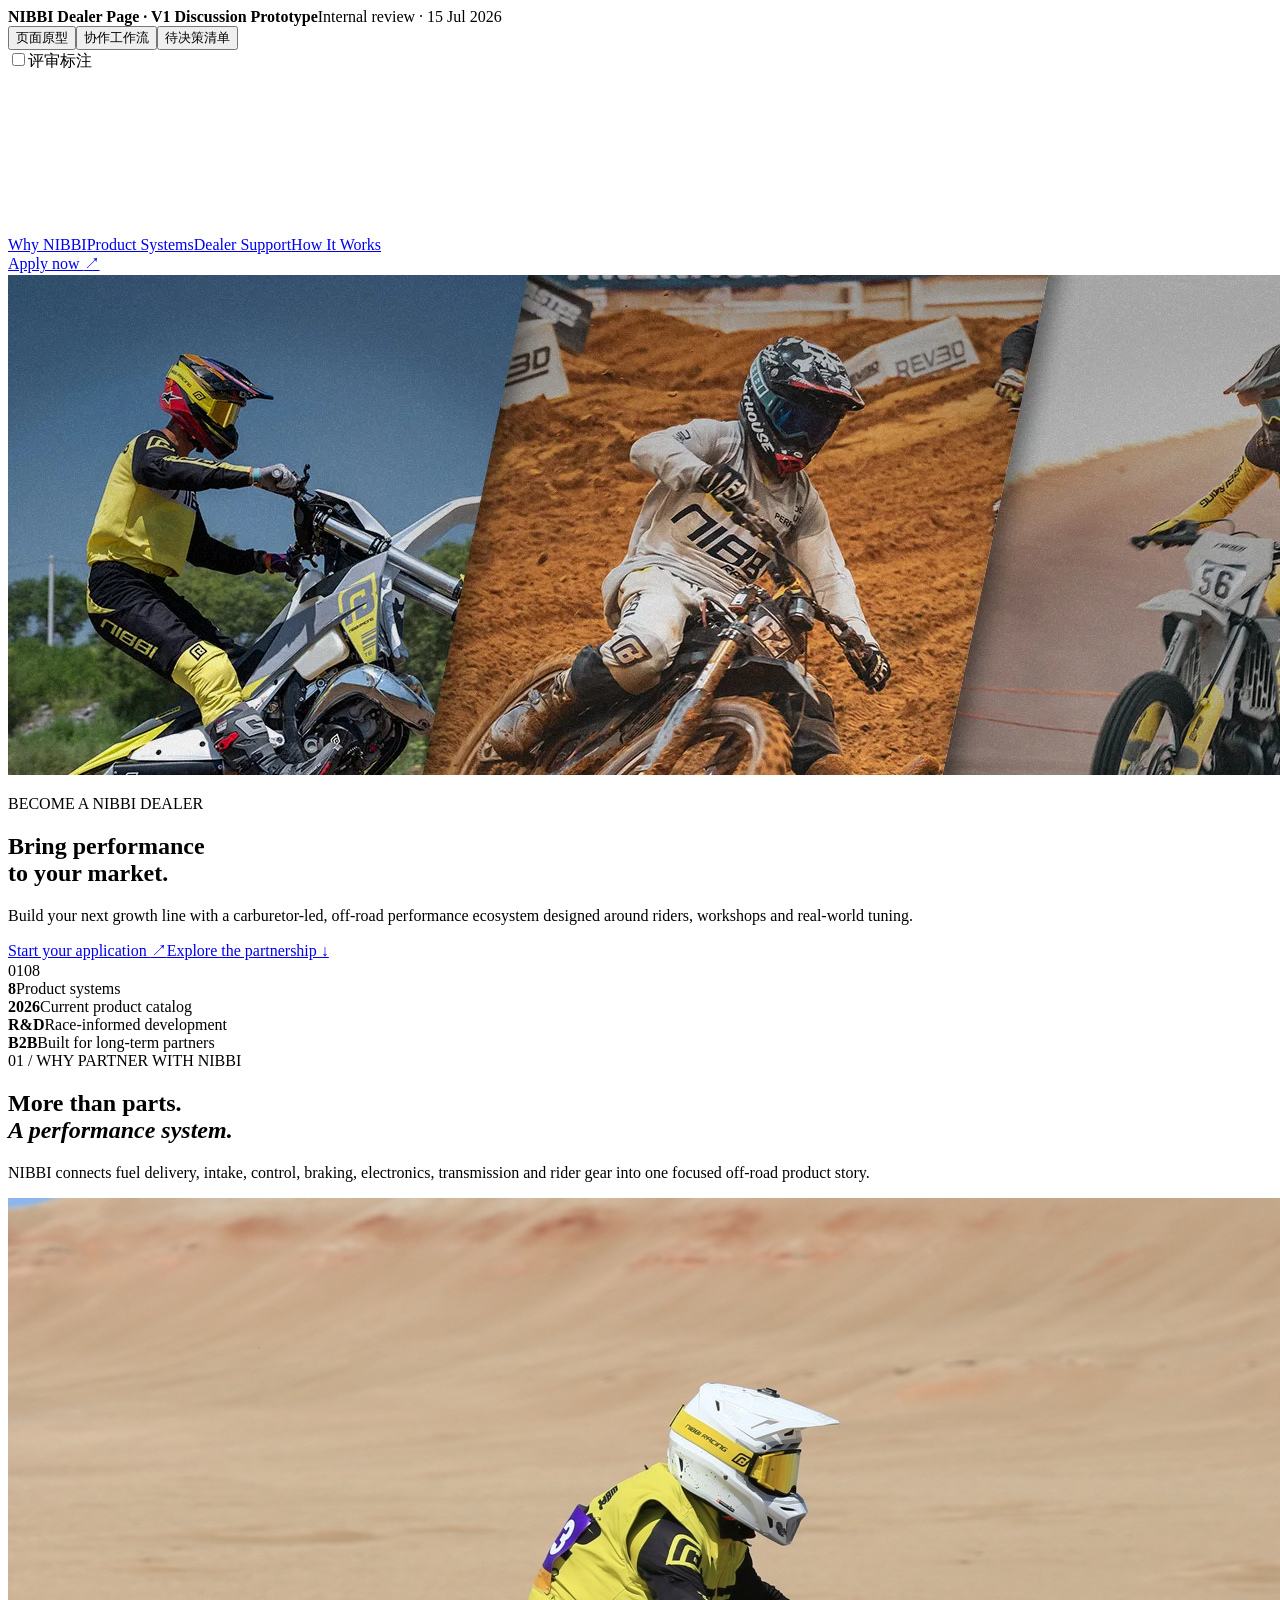
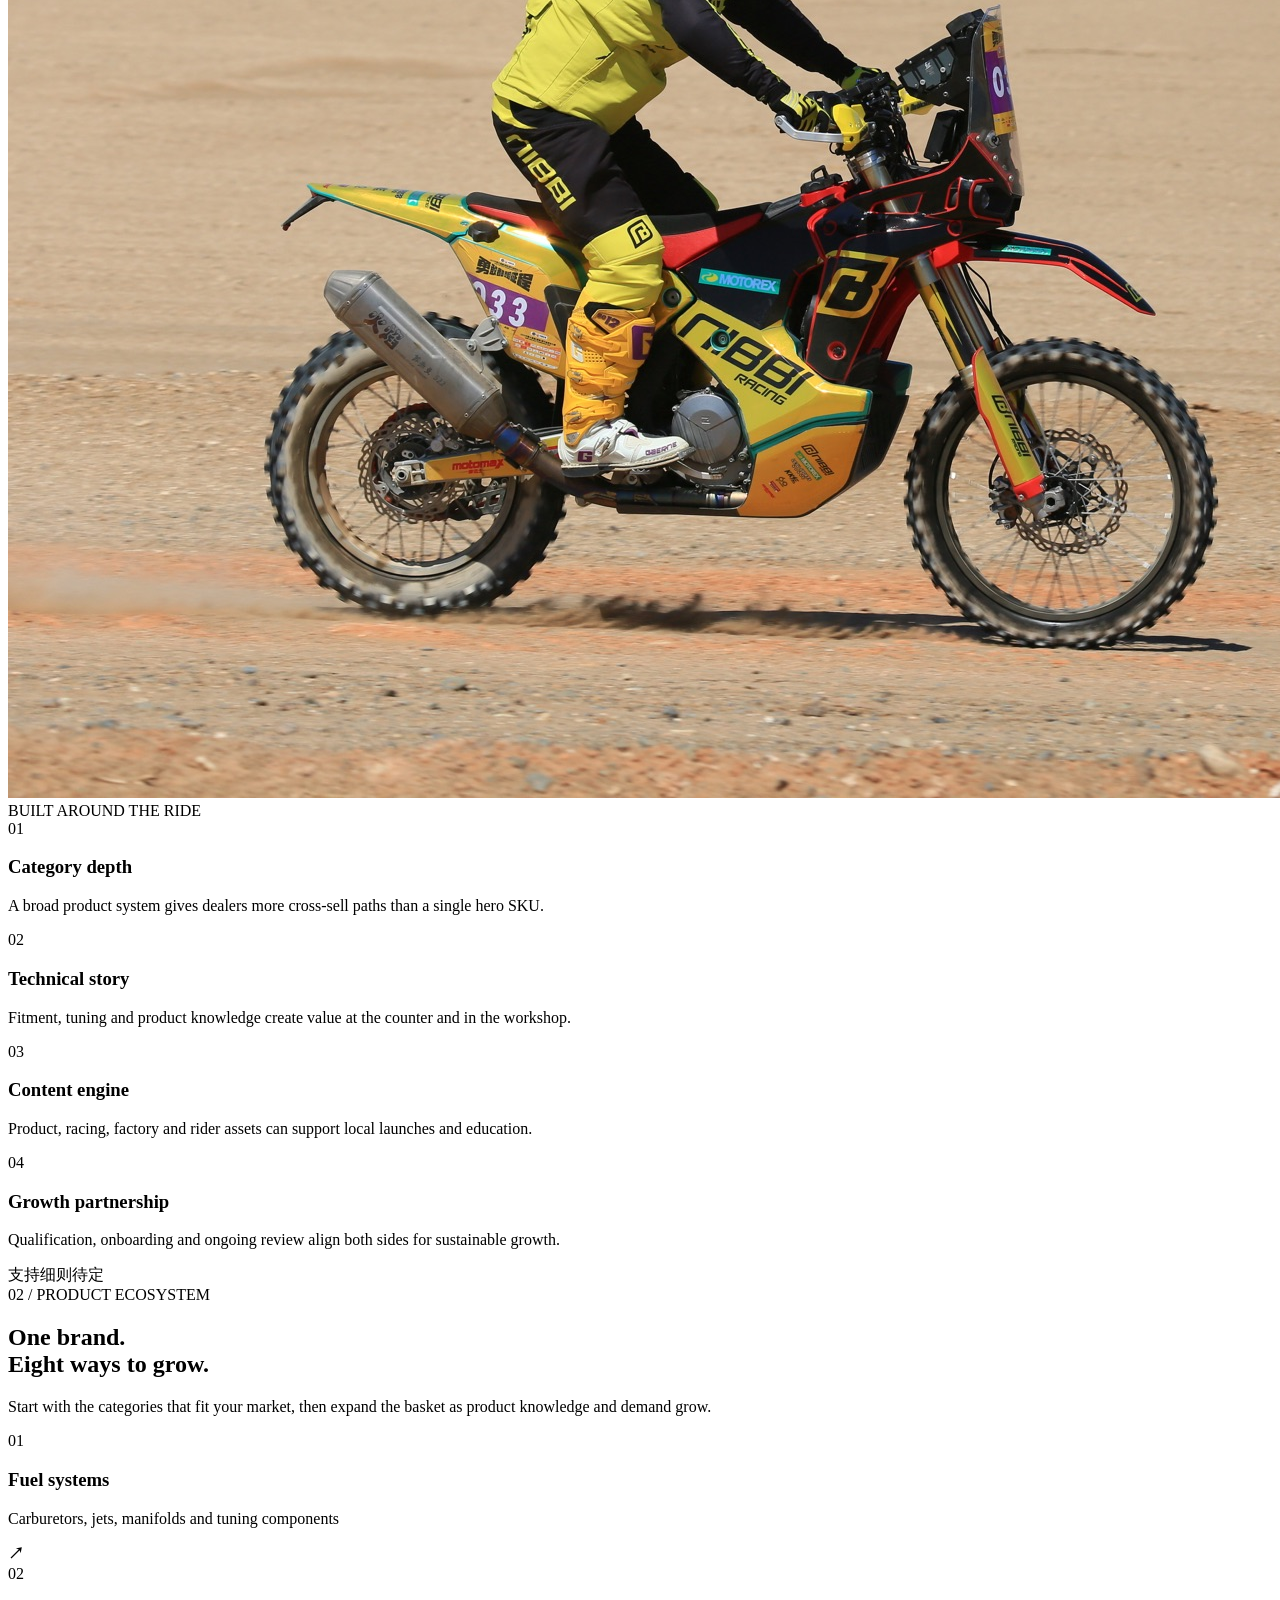
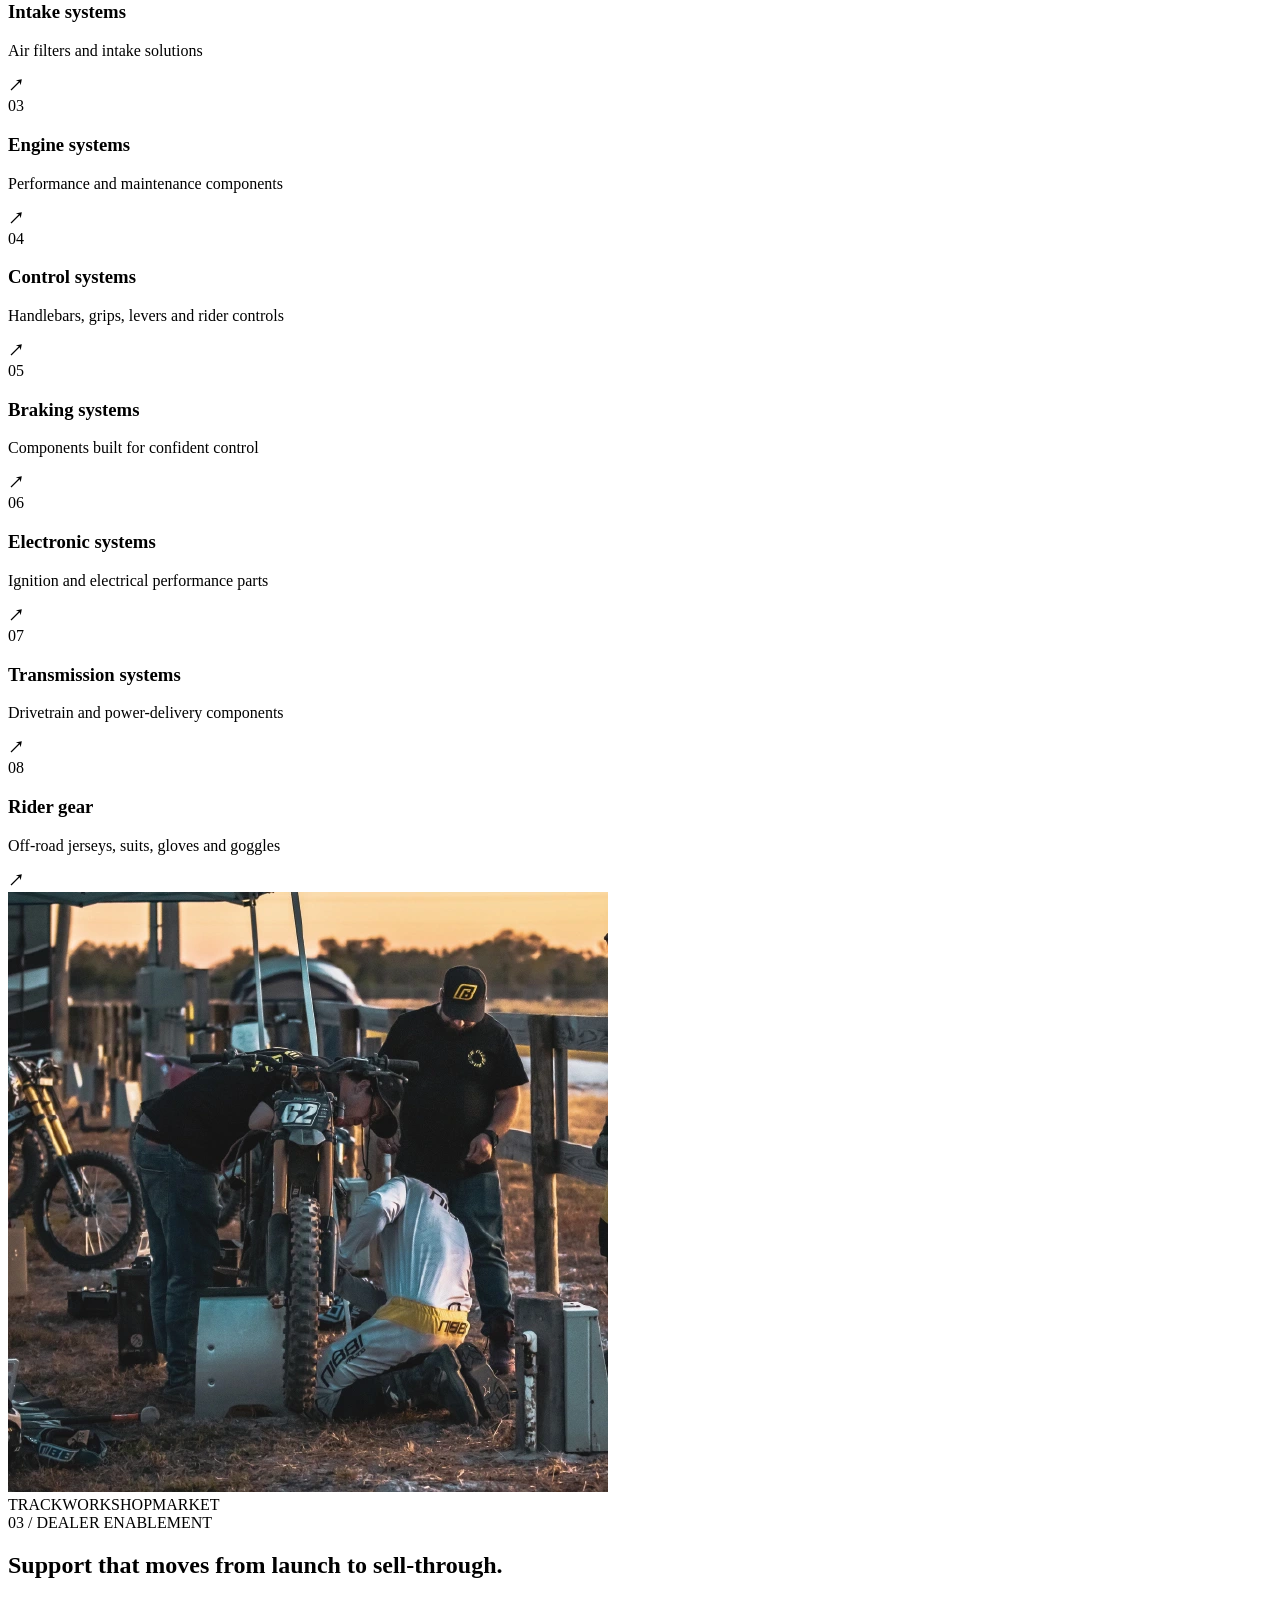
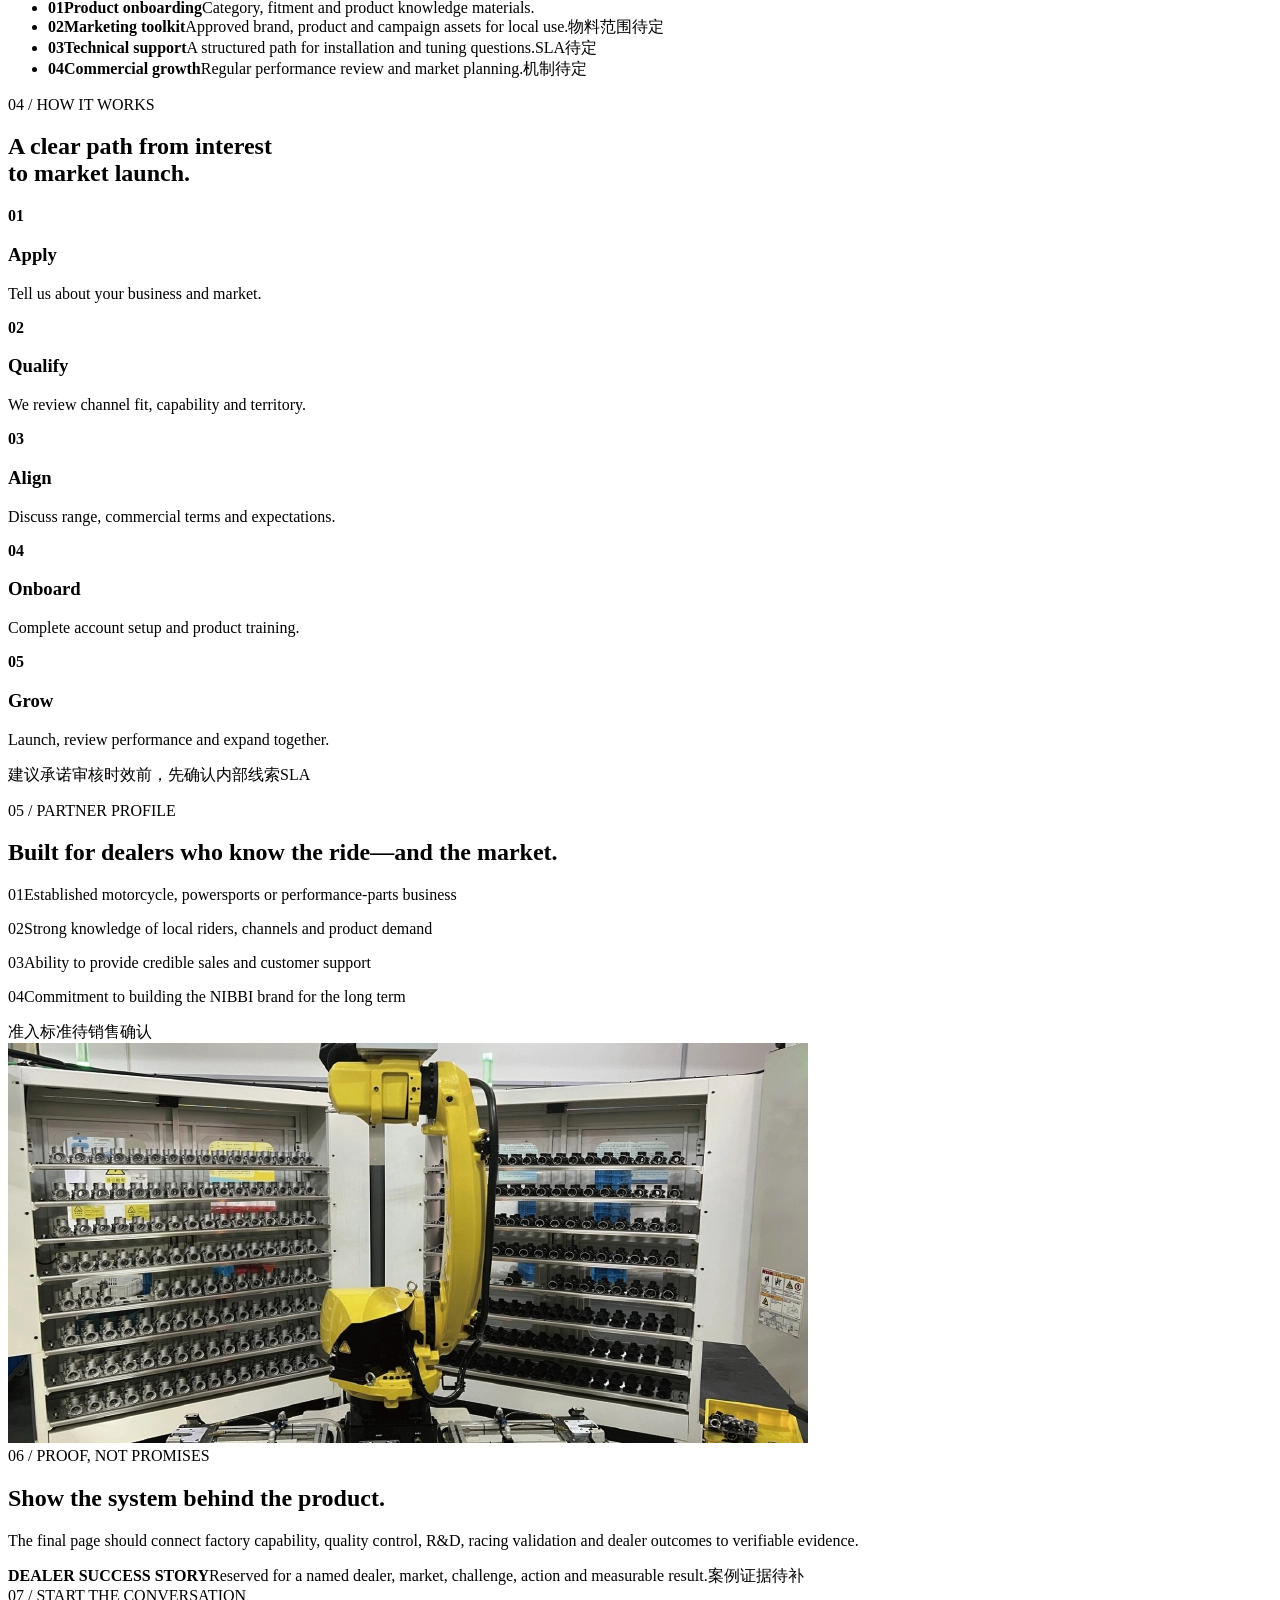
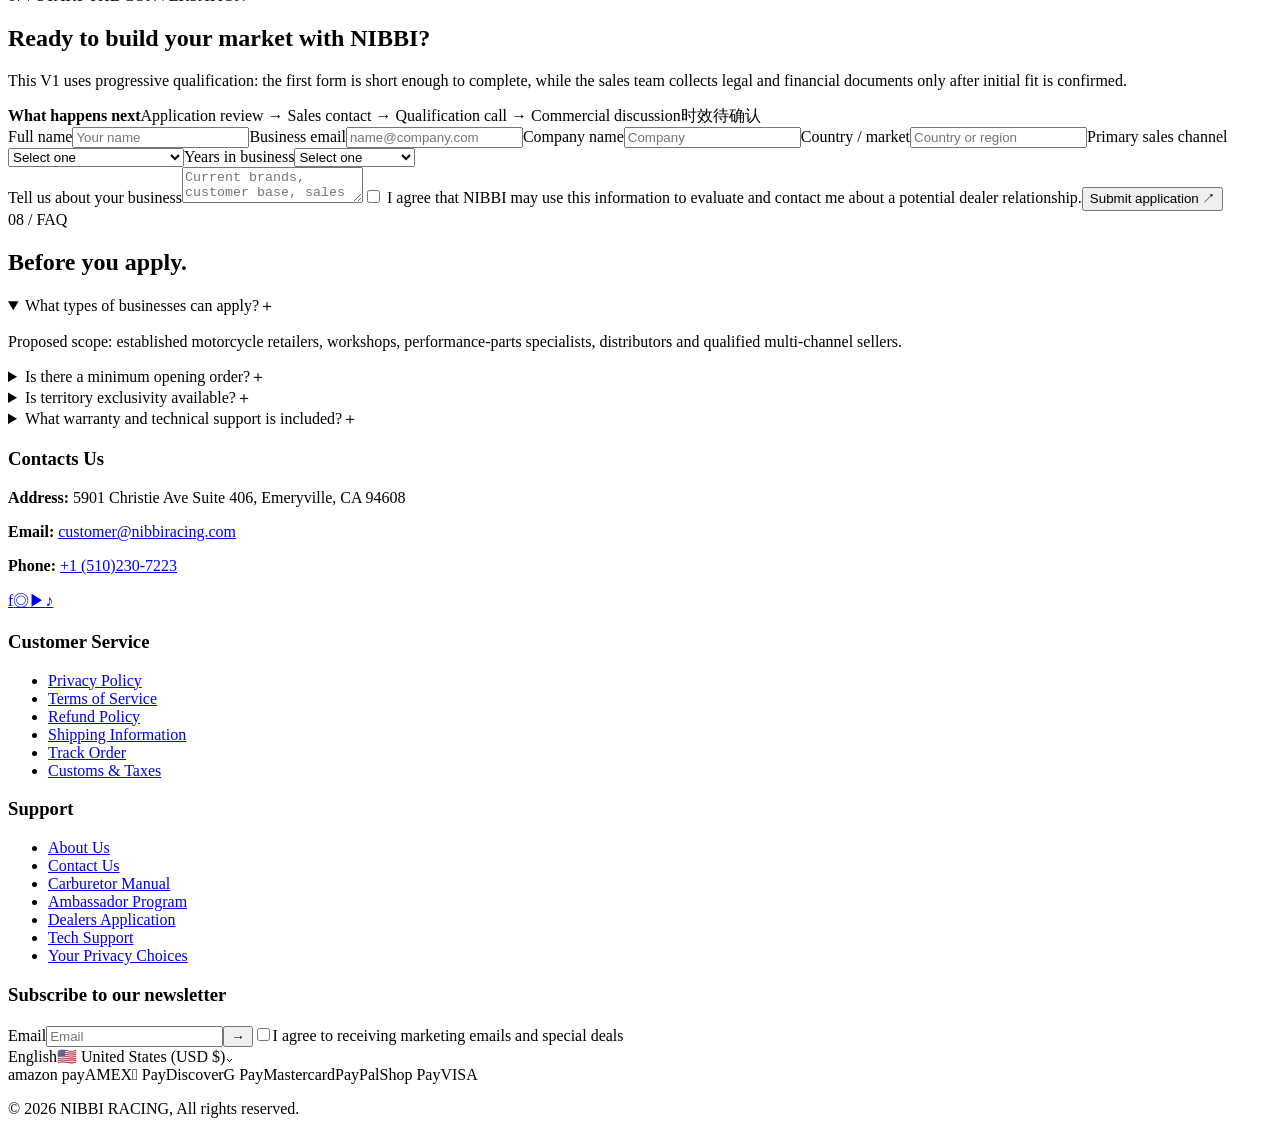
==== commit aa11cb90: "Publish official NIBBI footer" ====
--- a/index.html
+++ b/index.html
@@ -1 +1 @@
-<!DOCTYPE html><html lang="zh-CN"><head><meta charSet="utf-8"/><link rel="preconnect" href="/" crossorigin=""/><meta name="viewport" content="width=device-width, initial-scale=1"/><link rel="preload" as="image" href="./nibbi/nibbi-logo.png"/><link rel="preload" as="image" href="./nibbi/hero.webp"/><link rel="preload" as="image" href="./nibbi/rally.jpg"/><link rel="preload" as="image" href="./nibbi/paddock.webp"/><link rel="preload" as="image" href="./nibbi/factory.webp"/><link rel="stylesheet" href="/nibbi-dealer-v1/_next/static/chunks/02y3uzkubx54e.css" data-precedence="next"/><link rel="preload" as="script" fetchPriority="low" href="/nibbi-dealer-v1/_next/static/chunks/1565v~spl0x2t.js"/><script src="/nibbi-dealer-v1/_next/static/chunks/0_6xcpn-xccpq.js" async=""></script><script src="/nibbi-dealer-v1/_next/static/chunks/13je0jha5i6.b.js" async=""></script><script src="/nibbi-dealer-v1/_next/static/chunks/turbopack-0~ah91pprx4qa.js" async=""></script><script src="/nibbi-dealer-v1/_next/static/chunks/0typu5mmra_zv.js" async=""></script><script src="/nibbi-dealer-v1/_next/static/chunks/0-o7l9n_hzciw.js" async=""></script><title>NIBBI Dealer Page · V2 Prototype</title><meta name="description" content="NIBBI Racing Become a Dealer discussion prototype and delivery workflow."/><meta name="robots" content="noindex, nofollow"/><script src="/nibbi-dealer-v1/_next/static/chunks/03~yq9q893hmn.js" noModule=""></script></head><body><div hidden=""><!--$--><!--/$--></div><main class=""><div class="reviewbar"><div><strong>NIBBI Dealer Page · V1 Discussion Prototype</strong><span>Internal review · 15 Jul 2026</span></div><nav class="view-switch" aria-label="Prototype views"><button class="active">页面原型</button><button class="">协作工作流</button><button class="">待决策清单</button></nav><label class="toggle"><input type="checkbox"/><span></span>评审标注</label></div><header class="site-header"><a class="brand" href="#top" aria-label="NIBBI Racing home"><img src="./nibbi/nibbi-logo.png" alt="NIBBI Racing"/></a><nav><a href="#why">Why NIBBI</a><a href="#systems">Product Systems</a><a href="#support">Dealer Support</a><a href="#process">How It Works</a></nav><a class="button small" href="#apply">Apply now <span>↗</span></a></header><section class="hero" id="top"><img src="./nibbi/hero.webp" alt="NIBBI Racing off-road riders"/><div class="hero-shade"></div><div class="hero-content"><p class="eyebrow">BECOME A NIBBI DEALER</p><h1>Bring performance<br/>to your market.</h1><p class="hero-copy">Build your next growth line with a carburetor-led, off-road performance ecosystem designed around riders, workshops and real-world tuning.</p><div class="actions"><a class="button" href="#apply">Start your application <span>↗</span></a><a class="text-link" href="#why">Explore the partnership ↓</a></div></div><div class="hero-index"><span>01</span><i></i><span>08</span></div></section><section class="signal-strip"><div><b>8</b><span>Product systems</span></div><div><b>2026</b><span>Current product catalog</span></div><div><b>R&amp;D</b><span>Race-informed development</span></div><div><b>B2B</b><span>Built for long-term partners</span></div></section><section class="why section" id="why"><div class="section-kicker">01 / WHY PARTNER WITH NIBBI</div><div class="why-grid"><div class="big-statement"><h2>More than parts.<br/><em>A performance system.</em></h2><p>NIBBI connects fuel delivery, intake, control, braking, electronics, transmission and rider gear into one focused off-road product story.</p></div><div class="image-stack"><img src="./nibbi/rally.jpg" alt="NIBBI rally motorcycle"/><span class="caption">BUILT AROUND THE RIDE</span></div></div><div class="benefit-grid"><article><span>01</span><h3>Category depth</h3><p>A broad product system gives dealers more cross-sell paths than a single hero SKU.</p></article><article><span>02</span><h3>Technical story</h3><p>Fitment, tuning and product knowledge create value at the counter and in the workshop.</p></article><article><span>03</span><h3>Content engine</h3><p>Product, racing, factory and rider assets can support local launches and education.</p></article><article><span>04</span><h3>Growth partnership</h3><p>Qualification, onboarding and ongoing review align both sides for sustainable growth.</p><span class="review-tag">支持细则待定</span></article></div></section><section class="systems section dark" id="systems"><div class="section-kicker yellow">02 / PRODUCT ECOSYSTEM</div><div class="systems-head"><h2>One brand.<br/>Eight ways to grow.</h2><p>Start with the categories that fit your market, then expand the basket as product knowledge and demand grow.</p></div><div class="system-list"><article><span>01</span><h3>Fuel systems</h3><p>Carburetors, jets, manifolds and tuning components</p><b>↗</b></article><article><span>02</span><h3>Intake systems</h3><p>Air filters and intake solutions</p><b>↗</b></article><article><span>03</span><h3>Engine systems</h3><p>Performance and maintenance components</p><b>↗</b></article><article><span>04</span><h3>Control systems</h3><p>Handlebars, grips, levers and rider controls</p><b>↗</b></article><article><span>05</span><h3>Braking systems</h3><p>Components built for confident control</p><b>↗</b></article><article><span>06</span><h3>Electronic systems</h3><p>Ignition and electrical performance parts</p><b>↗</b></article><article><span>07</span><h3>Transmission systems</h3><p>Drivetrain and power-delivery components</p><b>↗</b></article><article><span>08</span><h3>Rider gear</h3><p>Off-road jerseys, suits, gloves and goggles</p><b>↗</b></article></div></section><section class="support section" id="support"><div class="support-visual"><img src="./nibbi/paddock.webp" alt="NIBBI paddock technical support"/><div><span>TRACK</span><span>WORKSHOP</span><span>MARKET</span></div></div><div class="support-copy"><div class="section-kicker">03 / DEALER ENABLEMENT</div><h2>Support that moves from launch to sell-through.</h2><ul><li><b>01</b><span><strong>Product onboarding</strong>Category, fitment and product knowledge materials.</span></li><li><b>02</b><span><strong>Marketing toolkit</strong>Approved brand, product and campaign assets for local use.</span><span class="review-tag">物料范围待定</span></li><li><b>03</b><span><strong>Technical support</strong>A structured path for installation and tuning questions.</span><span class="review-tag">SLA待定</span></li><li><b>04</b><span><strong>Commercial growth</strong>Regular performance review and market planning.</span><span class="review-tag">机制待定</span></li></ul></div></section><section class="process section" id="process"><div class="section-kicker">04 / HOW IT WORKS</div><h2>A clear path from interest<br/>to market launch.</h2><div class="process-line"><article><b>01</b><i></i><h3>Apply</h3><p>Tell us about your business and market.</p></article><article><b>02</b><i></i><h3>Qualify</h3><p>We review channel fit, capability and territory.</p></article><article><b>03</b><i></i><h3>Align</h3><p>Discuss range, commercial terms and expectations.</p></article><article><b>04</b><i></i><h3>Onboard</h3><p>Complete account setup and product training.</p></article><article><b>05</b><i></i><h3>Grow</h3><p>Launch, review performance and expand together.</p></article></div><p class="process-note"><span class="review-tag">建议承诺审核时效前，先确认内部线索SLA</span></p></section><section class="fit section dark"><div><div class="section-kicker yellow">05 / PARTNER PROFILE</div><h2>Built for dealers who know the ride—and the market.</h2></div><div class="fit-list"><p><span>01</span>Established motorcycle, powersports or performance-parts business</p><p><span>02</span>Strong knowledge of local riders, channels and product demand</p><p><span>03</span>Ability to provide credible sales and customer support</p><p><span>04</span>Commitment to building the NIBBI brand for the long term</p><span class="review-tag">准入标准待销售确认</span></div></section><section class="proof section"><div class="proof-image"><img src="./nibbi/factory.webp" alt="NIBBI production and quality control"/></div><div><div class="section-kicker">06 / PROOF, NOT PROMISES</div><h2>Show the system behind the product.</h2><p>The final page should connect factory capability, quality control, R&amp;D, racing validation and dealer outcomes to verifiable evidence.</p><div class="proof-placeholder"><b>DEALER SUCCESS STORY</b><span>Reserved for a named dealer, market, challenge, action and measurable result.</span><span class="review-tag">案例证据待补</span></div></div></section><section class="apply section" id="apply"><div class="apply-intro"><div class="section-kicker yellow">07 / START THE CONVERSATION</div><h2>Ready to build your market with NIBBI?</h2><p>This V1 uses progressive qualification: the first form is short enough to complete, while the sales team collects legal and financial documents only after initial fit is confirmed.</p><div class="form-note"><b>What happens next</b><span>Application review → Sales contact → Qualification call → Commercial discussion</span><span class="review-tag">时效待确认</span></div></div><form><div class="fields"><label>Full name<input required="" placeholder="Your name"/></label><label>Business email<input required="" type="email" placeholder="name@company.com"/></label><label>Company name<input required="" placeholder="Company"/></label><label>Country / market<input required="" placeholder="Country or region"/></label><label>Primary sales channel<select required=""><option value="" disabled="" selected="">Select one</option><option>Physical retail store</option><option>Workshop / service center</option><option>Distributor / wholesaler</option><option>Online retail</option><option>Multi-channel</option></select></label><label>Years in business<select required=""><option value="" disabled="" selected="">Select one</option><option>Less than 1 year</option><option>1–3 years</option><option>4–10 years</option><option>10+ years</option></select></label></div><label>Tell us about your business<textarea required="" placeholder="Current brands, customer base, sales coverage and why NIBBI fits your market"></textarea></label><label class="consent"><input type="checkbox" required=""/> I agree that NIBBI may use this information to evaluate and contact me about a potential dealer relationship.</label><button class="button submit" type="submit">Submit application ↗</button></form></section><section class="faq section"><div><div class="section-kicker">08 / FAQ</div><h2>Before you apply.</h2></div><div class="faq-list"><details open=""><summary>What types of businesses can apply?<span>＋</span></summary><p>Proposed scope: established motorcycle retailers, workshops, performance-parts specialists, distributors and qualified multi-channel sellers.</p></details><details><summary>Is there a minimum opening order?<span>＋</span></summary><p>Commercial terms should be shared after qualification and may vary by market, product range and partner type.</p><span class="review-tag">MOQ待销售确认</span></details><details><summary>Is territory exclusivity available?<span>＋</span></summary><p>Regional authorization should depend on market potential, coverage plan and agreed performance milestones.</p><span class="review-tag">授权规则待定</span></details><details><summary>What warranty and technical support is included?<span>＋</span></summary><p>The public answer should link to an approved warranty policy and a clear dealer support path before launch.</p><span class="review-tag">政策待补</span></details></div></section><footer><a class="brand light" href="#top" aria-label="NIBBI Racing home"><img src="./nibbi/nibbi-logo.png" alt="NIBBI Racing"/></a><p>Performance parts. Serious partnership.</p><a href="#apply">BECOME A DEALER ↗</a><small>V2 discussion prototype · Not for public release</small></footer></main><!--$--><!--/$--><script src="/nibbi-dealer-v1/_next/static/chunks/1565v~spl0x2t.js" id="_R_" async=""></script><script>(self.__next_f=self.__next_f||[]).push([0])</script><script>self.__next_f.push([1,"1:\"$Sreact.fragment\"\n2:I[22378,[\"/nibbi-dealer-v1/_next/static/chunks/0typu5mmra_zv.js\"],\"default\"]\n3:I[99582,[\"/nibbi-dealer-v1/_next/static/chunks/0typu5mmra_zv.js\"],\"default\"]\n4:I[732,[\"/nibbi-dealer-v1/_next/static/chunks/0typu5mmra_zv.js\"],\"ClientPageRoot\"]\n5:I[31713,[\"/nibbi-dealer-v1/_next/static/chunks/0typu5mmra_zv.js\",\"/nibbi-dealer-v1/_next/static/chunks/0-o7l9n_hzciw.js\"],\"default\"]\n8:I[25326,[\"/nibbi-dealer-v1/_next/static/chunks/0typu5mmra_zv.js\"],\"OutletBoundary\"]\n9:\"$Sreact.suspense\"\nb:I[25326,[\"/nibbi-dealer-v1/_next/static/chunks/0typu5mmra_zv.js\"],\"ViewportBoundary\"]\nd:I[25326,[\"/nibbi-dealer-v1/_next/static/chunks/0typu5mmra_zv.js\"],\"MetadataBoundary\"]\nf:I[95394,[\"/nibbi-dealer-v1/_next/static/chunks/0typu5mmra_zv.js\"],\"default\",1]\n:HL[\"/nibbi-dealer-v1/_next/static/chunks/02y3uzkubx54e.css\",\"style\"]\n:HC[\"/\",\"\"]\n"])</script><script>self.__next_f.push([1,"0:{\"P\":null,\"c\":[\"\",\"\"],\"q\":\"\",\"i\":false,\"f\":[[[\"\",{\"children\":[\"__PAGE__\",{}]},\"$undefined\",\"$undefined\",16],[[\"$\",\"$1\",\"c\",{\"children\":[[[\"$\",\"link\",\"0\",{\"rel\":\"stylesheet\",\"href\":\"/nibbi-dealer-v1/_next/static/chunks/02y3uzkubx54e.css\",\"precedence\":\"next\",\"crossOrigin\":\"$undefined\",\"nonce\":\"$undefined\"}],[\"$\",\"script\",\"script-0\",{\"src\":\"/nibbi-dealer-v1/_next/static/chunks/0typu5mmra_zv.js\",\"async\":true,\"nonce\":\"$undefined\"}]],[\"$\",\"html\",null,{\"lang\":\"zh-CN\",\"children\":[\"$\",\"body\",null,{\"children\":[\"$\",\"$L2\",null,{\"parallelRouterKey\":\"children\",\"error\":\"$undefined\",\"errorStyles\":\"$undefined\",\"errorScripts\":\"$undefined\",\"template\":[\"$\",\"$L3\",null,{}],\"templateStyles\":\"$undefined\",\"templateScripts\":\"$undefined\",\"notFound\":[[[\"$\",\"title\",null,{\"children\":\"404: This page could not be found.\"}],[\"$\",\"div\",null,{\"style\":{\"fontFamily\":\"system-ui,\\\"Segoe UI\\\",Roboto,Helvetica,Arial,sans-serif,\\\"Apple Color Emoji\\\",\\\"Segoe UI Emoji\\\"\",\"height\":\"100vh\",\"textAlign\":\"center\",\"display\":\"flex\",\"flexDirection\":\"column\",\"alignItems\":\"center\",\"justifyContent\":\"center\"},\"children\":[\"$\",\"div\",null,{\"children\":[[\"$\",\"style\",null,{\"dangerouslySetInnerHTML\":{\"__html\":\"body{color:#000;background:#fff;margin:0}.next-error-h1{border-right:1px solid rgba(0,0,0,.3)}@media (prefers-color-scheme:dark){body{color:#fff;background:#000}.next-error-h1{border-right:1px solid rgba(255,255,255,.3)}}\"}}],[\"$\",\"h1\",null,{\"className\":\"next-error-h1\",\"style\":{\"display\":\"inline-block\",\"margin\":\"0 20px 0 0\",\"padding\":\"0 23px 0 0\",\"fontSize\":24,\"fontWeight\":500,\"verticalAlign\":\"top\",\"lineHeight\":\"49px\"},\"children\":404}],[\"$\",\"div\",null,{\"style\":{\"display\":\"inline-block\"},\"children\":[\"$\",\"h2\",null,{\"style\":{\"fontSize\":14,\"fontWeight\":400,\"lineHeight\":\"49px\",\"margin\":0},\"children\":\"This page could not be found.\"}]}]]}]}]],[]],\"forbidden\":\"$undefined\",\"unauthorized\":\"$undefined\"}]}]}]]}],{\"children\":[[\"$\",\"$1\",\"c\",{\"children\":[[\"$\",\"$L4\",null,{\"Component\":\"$5\",\"serverProvidedParams\":{\"searchParams\":{},\"params\":{},\"promises\":[\"$@6\",\"$@7\"]}}],[[\"$\",\"script\",\"script-0\",{\"src\":\"/nibbi-dealer-v1/_next/static/chunks/0-o7l9n_hzciw.js\",\"async\":true,\"nonce\":\"$undefined\"}]],[\"$\",\"$L8\",null,{\"children\":[\"$\",\"$9\",null,{\"name\":\"Next.MetadataOutlet\",\"children\":\"$@a\"}]}]]}],{},null,false,null]},null,false,null],[\"$\",\"$1\",\"h\",{\"children\":[null,[\"$\",\"$Lb\",null,{\"children\":\"$Lc\"}],[\"$\",\"div\",null,{\"hidden\":true,\"children\":[\"$\",\"$Ld\",null,{\"children\":[\"$\",\"$9\",null,{\"name\":\"Next.Metadata\",\"children\":\"$Le\"}]}]}],null]}],false]],\"m\":\"$undefined\",\"G\":[\"$f\",[[\"$\",\"link\",\"0\",{\"rel\":\"stylesheet\",\"href\":\"/nibbi-dealer-v1/_next/static/chunks/02y3uzkubx54e.css\",\"precedence\":\"next\",\"crossOrigin\":\"$undefined\",\"nonce\":\"$undefined\"}]]],\"S\":true,\"h\":null,\"s\":\"$undefined\",\"l\":\"$undefined\",\"p\":\"$undefined\",\"d\":\"$undefined\",\"b\":\"J7qvZjGWmeJKkhkYw1haa\"}\n"])</script><script>self.__next_f.push([1,"6:{}\n7:\"$0:f:0:1:1:children:0:props:children:0:props:serverProvidedParams:params\"\n"])</script><script>self.__next_f.push([1,"c:[[\"$\",\"meta\",\"0\",{\"charSet\":\"utf-8\"}],[\"$\",\"meta\",\"1\",{\"name\":\"viewport\",\"content\":\"width=device-width, initial-scale=1\"}]]\n"])</script><script>self.__next_f.push([1,"a:null\ne:[[\"$\",\"title\",\"0\",{\"children\":\"NIBBI Dealer Page · V2 Prototype\"}],[\"$\",\"meta\",\"1\",{\"name\":\"description\",\"content\":\"NIBBI Racing Become a Dealer discussion prototype and delivery workflow.\"}],[\"$\",\"meta\",\"2\",{\"name\":\"robots\",\"content\":\"noindex, nofollow\"}]]\n"])</script></body></html>+<!DOCTYPE html><html lang="zh-CN"><head><meta charSet="utf-8"/><link rel="preconnect" href="/" crossorigin=""/><meta name="viewport" content="width=device-width, initial-scale=1"/><link rel="preload" as="image" href="./nibbi/nibbi-logo.png"/><link rel="preload" as="image" href="./nibbi/hero.webp"/><link rel="preload" as="image" href="./nibbi/rally.jpg"/><link rel="preload" as="image" href="./nibbi/paddock.webp"/><link rel="preload" as="image" href="./nibbi/factory.webp"/><link rel="stylesheet" href="/nibbi-dealer-v1/_next/static/chunks/030nn~w7a7wzb.css" data-precedence="next"/><link rel="preload" as="script" fetchPriority="low" href="/nibbi-dealer-v1/_next/static/chunks/1565v~spl0x2t.js"/><script src="/nibbi-dealer-v1/_next/static/chunks/0_6xcpn-xccpq.js" async=""></script><script src="/nibbi-dealer-v1/_next/static/chunks/13je0jha5i6.b.js" async=""></script><script src="/nibbi-dealer-v1/_next/static/chunks/turbopack-0~ah91pprx4qa.js" async=""></script><script src="/nibbi-dealer-v1/_next/static/chunks/0typu5mmra_zv.js" async=""></script><script src="/nibbi-dealer-v1/_next/static/chunks/0nc8wh4uc4z7k.js" async=""></script><title>NIBBI Dealer Page · V2 Prototype</title><meta name="description" content="NIBBI Racing Become a Dealer discussion prototype and delivery workflow."/><meta name="robots" content="noindex, nofollow"/><script src="/nibbi-dealer-v1/_next/static/chunks/03~yq9q893hmn.js" noModule=""></script></head><body><div hidden=""><!--$--><!--/$--></div><main class=""><div class="reviewbar"><div><strong>NIBBI Dealer Page · V1 Discussion Prototype</strong><span>Internal review · 15 Jul 2026</span></div><nav class="view-switch" aria-label="Prototype views"><button class="active">页面原型</button><button class="">协作工作流</button><button class="">待决策清单</button></nav><label class="toggle"><input type="checkbox"/><span></span>评审标注</label></div><header class="site-header"><a class="brand" href="#top" aria-label="NIBBI Racing home"><img src="./nibbi/nibbi-logo.png" alt="NIBBI Racing"/></a><nav><a href="#why">Why NIBBI</a><a href="#systems">Product Systems</a><a href="#support">Dealer Support</a><a href="#process">How It Works</a></nav><a class="button small" href="#apply">Apply now <span>↗</span></a></header><section class="hero" id="top"><img src="./nibbi/hero.webp" alt="NIBBI Racing off-road riders"/><div class="hero-shade"></div><div class="hero-content"><p class="eyebrow">BECOME A NIBBI DEALER</p><h1>Bring performance<br/>to your market.</h1><p class="hero-copy">Build your next growth line with a carburetor-led, off-road performance ecosystem designed around riders, workshops and real-world tuning.</p><div class="actions"><a class="button" href="#apply">Start your application <span>↗</span></a><a class="text-link" href="#why">Explore the partnership ↓</a></div></div><div class="hero-index"><span>01</span><i></i><span>08</span></div></section><section class="signal-strip"><div><b>8</b><span>Product systems</span></div><div><b>2026</b><span>Current product catalog</span></div><div><b>R&amp;D</b><span>Race-informed development</span></div><div><b>B2B</b><span>Built for long-term partners</span></div></section><section class="why section" id="why"><div class="section-kicker">01 / WHY PARTNER WITH NIBBI</div><div class="why-grid"><div class="big-statement"><h2>More than parts.<br/><em>A performance system.</em></h2><p>NIBBI connects fuel delivery, intake, control, braking, electronics, transmission and rider gear into one focused off-road product story.</p></div><div class="image-stack"><img src="./nibbi/rally.jpg" alt="NIBBI rally motorcycle"/><span class="caption">BUILT AROUND THE RIDE</span></div></div><div class="benefit-grid"><article><span>01</span><h3>Category depth</h3><p>A broad product system gives dealers more cross-sell paths than a single hero SKU.</p></article><article><span>02</span><h3>Technical story</h3><p>Fitment, tuning and product knowledge create value at the counter and in the workshop.</p></article><article><span>03</span><h3>Content engine</h3><p>Product, racing, factory and rider assets can support local launches and education.</p></article><article><span>04</span><h3>Growth partnership</h3><p>Qualification, onboarding and ongoing review align both sides for sustainable growth.</p><span class="review-tag">支持细则待定</span></article></div></section><section class="systems section dark" id="systems"><div class="section-kicker yellow">02 / PRODUCT ECOSYSTEM</div><div class="systems-head"><h2>One brand.<br/>Eight ways to grow.</h2><p>Start with the categories that fit your market, then expand the basket as product knowledge and demand grow.</p></div><div class="system-list"><article><span>01</span><h3>Fuel systems</h3><p>Carburetors, jets, manifolds and tuning components</p><b>↗</b></article><article><span>02</span><h3>Intake systems</h3><p>Air filters and intake solutions</p><b>↗</b></article><article><span>03</span><h3>Engine systems</h3><p>Performance and maintenance components</p><b>↗</b></article><article><span>04</span><h3>Control systems</h3><p>Handlebars, grips, levers and rider controls</p><b>↗</b></article><article><span>05</span><h3>Braking systems</h3><p>Components built for confident control</p><b>↗</b></article><article><span>06</span><h3>Electronic systems</h3><p>Ignition and electrical performance parts</p><b>↗</b></article><article><span>07</span><h3>Transmission systems</h3><p>Drivetrain and power-delivery components</p><b>↗</b></article><article><span>08</span><h3>Rider gear</h3><p>Off-road jerseys, suits, gloves and goggles</p><b>↗</b></article></div></section><section class="support section" id="support"><div class="support-visual"><img src="./nibbi/paddock.webp" alt="NIBBI paddock technical support"/><div><span>TRACK</span><span>WORKSHOP</span><span>MARKET</span></div></div><div class="support-copy"><div class="section-kicker">03 / DEALER ENABLEMENT</div><h2>Support that moves from launch to sell-through.</h2><ul><li><b>01</b><span><strong>Product onboarding</strong>Category, fitment and product knowledge materials.</span></li><li><b>02</b><span><strong>Marketing toolkit</strong>Approved brand, product and campaign assets for local use.</span><span class="review-tag">物料范围待定</span></li><li><b>03</b><span><strong>Technical support</strong>A structured path for installation and tuning questions.</span><span class="review-tag">SLA待定</span></li><li><b>04</b><span><strong>Commercial growth</strong>Regular performance review and market planning.</span><span class="review-tag">机制待定</span></li></ul></div></section><section class="process section" id="process"><div class="section-kicker">04 / HOW IT WORKS</div><h2>A clear path from interest<br/>to market launch.</h2><div class="process-line"><article><b>01</b><i></i><h3>Apply</h3><p>Tell us about your business and market.</p></article><article><b>02</b><i></i><h3>Qualify</h3><p>We review channel fit, capability and territory.</p></article><article><b>03</b><i></i><h3>Align</h3><p>Discuss range, commercial terms and expectations.</p></article><article><b>04</b><i></i><h3>Onboard</h3><p>Complete account setup and product training.</p></article><article><b>05</b><i></i><h3>Grow</h3><p>Launch, review performance and expand together.</p></article></div><p class="process-note"><span class="review-tag">建议承诺审核时效前，先确认内部线索SLA</span></p></section><section class="fit section dark"><div><div class="section-kicker yellow">05 / PARTNER PROFILE</div><h2>Built for dealers who know the ride—and the market.</h2></div><div class="fit-list"><p><span>01</span>Established motorcycle, powersports or performance-parts business</p><p><span>02</span>Strong knowledge of local riders, channels and product demand</p><p><span>03</span>Ability to provide credible sales and customer support</p><p><span>04</span>Commitment to building the NIBBI brand for the long term</p><span class="review-tag">准入标准待销售确认</span></div></section><section class="proof section"><div class="proof-image"><img src="./nibbi/factory.webp" alt="NIBBI production and quality control"/></div><div><div class="section-kicker">06 / PROOF, NOT PROMISES</div><h2>Show the system behind the product.</h2><p>The final page should connect factory capability, quality control, R&amp;D, racing validation and dealer outcomes to verifiable evidence.</p><div class="proof-placeholder"><b>DEALER SUCCESS STORY</b><span>Reserved for a named dealer, market, challenge, action and measurable result.</span><span class="review-tag">案例证据待补</span></div></div></section><section class="apply section" id="apply"><div class="apply-intro"><div class="section-kicker yellow">07 / START THE CONVERSATION</div><h2>Ready to build your market with NIBBI?</h2><p>This V1 uses progressive qualification: the first form is short enough to complete, while the sales team collects legal and financial documents only after initial fit is confirmed.</p><div class="form-note"><b>What happens next</b><span>Application review → Sales contact → Qualification call → Commercial discussion</span><span class="review-tag">时效待确认</span></div></div><form><div class="fields"><label>Full name<input required="" placeholder="Your name"/></label><label>Business email<input required="" type="email" placeholder="name@company.com"/></label><label>Company name<input required="" placeholder="Company"/></label><label>Country / market<input required="" placeholder="Country or region"/></label><label>Primary sales channel<select required=""><option value="" disabled="" selected="">Select one</option><option>Physical retail store</option><option>Workshop / service center</option><option>Distributor / wholesaler</option><option>Online retail</option><option>Multi-channel</option></select></label><label>Years in business<select required=""><option value="" disabled="" selected="">Select one</option><option>Less than 1 year</option><option>1–3 years</option><option>4–10 years</option><option>10+ years</option></select></label></div><label>Tell us about your business<textarea required="" placeholder="Current brands, customer base, sales coverage and why NIBBI fits your market"></textarea></label><label class="consent"><input type="checkbox" required=""/> I agree that NIBBI may use this information to evaluate and contact me about a potential dealer relationship.</label><button class="button submit" type="submit">Submit application ↗</button></form></section><section class="faq section"><div><div class="section-kicker">08 / FAQ</div><h2>Before you apply.</h2></div><div class="faq-list"><details open=""><summary>What types of businesses can apply?<span>＋</span></summary><p>Proposed scope: established motorcycle retailers, workshops, performance-parts specialists, distributors and qualified multi-channel sellers.</p></details><details><summary>Is there a minimum opening order?<span>＋</span></summary><p>Commercial terms should be shared after qualification and may vary by market, product range and partner type.</p><span class="review-tag">MOQ待销售确认</span></details><details><summary>Is territory exclusivity available?<span>＋</span></summary><p>Regional authorization should depend on market potential, coverage plan and agreed performance milestones.</p><span class="review-tag">授权规则待定</span></details><details><summary>What warranty and technical support is included?<span>＋</span></summary><p>The public answer should link to an approved warranty policy and a clear dealer support path before launch.</p><span class="review-tag">政策待补</span></details></div></section><footer class="official-footer"><div class="footer-grid"><section class="footer-contact"><h3>Contacts Us</h3><p><strong>Address:</strong> 5901 Christie Ave Suite 406, Emeryville, CA 94608</p><p><strong>Email:</strong> <a href="mailto:customer@nibbiracing.com">customer@nibbiracing.com</a></p><p><strong>Phone:</strong> <a href="tel:+15102307223">+1 (510)230-7223</a></p><div class="footer-socials" aria-label="NIBBI social channels"><a href="https://www.facebook.com/nibbiracingusa" target="_blank" rel="noreferrer" aria-label="Facebook">f</a><a href="https://www.instagram.com/nibbiracing/" target="_blank" rel="noreferrer" aria-label="Instagram">◎</a><a href="https://www.youtube.com/@nibbiracingusa" target="_blank" rel="noreferrer" aria-label="YouTube">▶</a><a href="https://www.tiktok.com/@nibbiracingofficial" target="_blank" rel="noreferrer" aria-label="TikTok">♪</a></div></section><section class="footer-column"><h3>Customer Service</h3><ul><li><a href="https://nibbiracing.com/policies/privacy-policy" target="_blank" rel="noreferrer">Privacy Policy</a></li><li><a href="https://nibbiracing.com/policies/terms-of-service" target="_blank" rel="noreferrer">Terms of Service</a></li><li><a href="https://nibbiracing.com/policies/refund-policy" target="_blank" rel="noreferrer">Refund Policy</a></li><li><a href="https://nibbiracing.com/pages/shipping-information" target="_blank" rel="noreferrer">Shipping Information</a></li><li><a href="https://nibbiracing.com/a/tracking" target="_blank" rel="noreferrer">Track Order</a></li><li><a href="https://nibbiracing.com/pages/customs-taxes" target="_blank" rel="noreferrer">Customs &amp; Taxes</a></li></ul></section><section class="footer-column"><h3>Support</h3><ul><li><a href="https://nibbiracing.com/pages/about-us" target="_blank" rel="noreferrer">About Us</a></li><li><a href="https://nibbiracing.com/pages/contact-us" target="_blank" rel="noreferrer">Contact Us</a></li><li><a href="https://nibbiracing.com/pages/manual" target="_blank" rel="noreferrer">Carburetor Manual</a></li><li><a href="https://nibbiracing.com/pages/nibbi-rider-support-program" target="_blank" rel="noreferrer">Ambassador Program</a></li><li><a href="https://nibbiracing.com/pages/dealers" target="_blank" rel="noreferrer">Dealers Application</a></li><li><a href="https://nibbiracing.com/pages/tech-support" target="_blank" rel="noreferrer">Tech Support</a></li><li><a href="https://nibbiracing.com/pages/data-sharing-opt-out" target="_blank" rel="noreferrer">Your Privacy Choices</a></li></ul></section><section class="footer-newsletter"><h3>Subscribe to our newsletter</h3><form><label><span>Email</span><input type="email" placeholder="Email" required=""/><button type="submit" aria-label="Enter your email">→</button></label><label class="newsletter-consent"><input type="checkbox" required=""/>I agree to receiving marketing emails and special deals</label></form></section></div><div class="footer-bottom"><div class="footer-locale"><span>English</span><span>🇺🇸 United States (USD $)⌄</span></div><div class="footer-payments" aria-label="Accepted payment methods"><span>amazon pay</span><span>AMEX</span><span> Pay</span><span>Discover</span><span>G Pay</span><span>Mastercard</span><span>PayPal</span><span>Shop Pay</span><span>VISA</span></div><p>© 2026 NIBBI RACING, All rights reserved.</p></div></footer></main><!--$--><!--/$--><script src="/nibbi-dealer-v1/_next/static/chunks/1565v~spl0x2t.js" id="_R_" async=""></script><script>(self.__next_f=self.__next_f||[]).push([0])</script><script>self.__next_f.push([1,"1:\"$Sreact.fragment\"\n2:I[22378,[\"/nibbi-dealer-v1/_next/static/chunks/0typu5mmra_zv.js\"],\"default\"]\n3:I[99582,[\"/nibbi-dealer-v1/_next/static/chunks/0typu5mmra_zv.js\"],\"default\"]\n4:I[732,[\"/nibbi-dealer-v1/_next/static/chunks/0typu5mmra_zv.js\"],\"ClientPageRoot\"]\n5:I[31713,[\"/nibbi-dealer-v1/_next/static/chunks/0typu5mmra_zv.js\",\"/nibbi-dealer-v1/_next/static/chunks/0nc8wh4uc4z7k.js\"],\"default\"]\n8:I[25326,[\"/nibbi-dealer-v1/_next/static/chunks/0typu5mmra_zv.js\"],\"OutletBoundary\"]\n9:\"$Sreact.suspense\"\nb:I[25326,[\"/nibbi-dealer-v1/_next/static/chunks/0typu5mmra_zv.js\"],\"ViewportBoundary\"]\nd:I[25326,[\"/nibbi-dealer-v1/_next/static/chunks/0typu5mmra_zv.js\"],\"MetadataBoundary\"]\nf:I[95394,[\"/nibbi-dealer-v1/_next/static/chunks/0typu5mmra_zv.js\"],\"default\",1]\n:HL[\"/nibbi-dealer-v1/_next/static/chunks/030nn~w7a7wzb.css\",\"style\"]\n:HC[\"/\",\"\"]\n"])</script><script>self.__next_f.push([1,"0:{\"P\":null,\"c\":[\"\",\"\"],\"q\":\"\",\"i\":false,\"f\":[[[\"\",{\"children\":[\"__PAGE__\",{}]},\"$undefined\",\"$undefined\",16],[[\"$\",\"$1\",\"c\",{\"children\":[[[\"$\",\"link\",\"0\",{\"rel\":\"stylesheet\",\"href\":\"/nibbi-dealer-v1/_next/static/chunks/030nn~w7a7wzb.css\",\"precedence\":\"next\",\"crossOrigin\":\"$undefined\",\"nonce\":\"$undefined\"}],[\"$\",\"script\",\"script-0\",{\"src\":\"/nibbi-dealer-v1/_next/static/chunks/0typu5mmra_zv.js\",\"async\":true,\"nonce\":\"$undefined\"}]],[\"$\",\"html\",null,{\"lang\":\"zh-CN\",\"children\":[\"$\",\"body\",null,{\"children\":[\"$\",\"$L2\",null,{\"parallelRouterKey\":\"children\",\"error\":\"$undefined\",\"errorStyles\":\"$undefined\",\"errorScripts\":\"$undefined\",\"template\":[\"$\",\"$L3\",null,{}],\"templateStyles\":\"$undefined\",\"templateScripts\":\"$undefined\",\"notFound\":[[[\"$\",\"title\",null,{\"children\":\"404: This page could not be found.\"}],[\"$\",\"div\",null,{\"style\":{\"fontFamily\":\"system-ui,\\\"Segoe UI\\\",Roboto,Helvetica,Arial,sans-serif,\\\"Apple Color Emoji\\\",\\\"Segoe UI Emoji\\\"\",\"height\":\"100vh\",\"textAlign\":\"center\",\"display\":\"flex\",\"flexDirection\":\"column\",\"alignItems\":\"center\",\"justifyContent\":\"center\"},\"children\":[\"$\",\"div\",null,{\"children\":[[\"$\",\"style\",null,{\"dangerouslySetInnerHTML\":{\"__html\":\"body{color:#000;background:#fff;margin:0}.next-error-h1{border-right:1px solid rgba(0,0,0,.3)}@media (prefers-color-scheme:dark){body{color:#fff;background:#000}.next-error-h1{border-right:1px solid rgba(255,255,255,.3)}}\"}}],[\"$\",\"h1\",null,{\"className\":\"next-error-h1\",\"style\":{\"display\":\"inline-block\",\"margin\":\"0 20px 0 0\",\"padding\":\"0 23px 0 0\",\"fontSize\":24,\"fontWeight\":500,\"verticalAlign\":\"top\",\"lineHeight\":\"49px\"},\"children\":404}],[\"$\",\"div\",null,{\"style\":{\"display\":\"inline-block\"},\"children\":[\"$\",\"h2\",null,{\"style\":{\"fontSize\":14,\"fontWeight\":400,\"lineHeight\":\"49px\",\"margin\":0},\"children\":\"This page could not be found.\"}]}]]}]}]],[]],\"forbidden\":\"$undefined\",\"unauthorized\":\"$undefined\"}]}]}]]}],{\"children\":[[\"$\",\"$1\",\"c\",{\"children\":[[\"$\",\"$L4\",null,{\"Component\":\"$5\",\"serverProvidedParams\":{\"searchParams\":{},\"params\":{},\"promises\":[\"$@6\",\"$@7\"]}}],[[\"$\",\"script\",\"script-0\",{\"src\":\"/nibbi-dealer-v1/_next/static/chunks/0nc8wh4uc4z7k.js\",\"async\":true,\"nonce\":\"$undefined\"}]],[\"$\",\"$L8\",null,{\"children\":[\"$\",\"$9\",null,{\"name\":\"Next.MetadataOutlet\",\"children\":\"$@a\"}]}]]}],{},null,false,null]},null,false,null],[\"$\",\"$1\",\"h\",{\"children\":[null,[\"$\",\"$Lb\",null,{\"children\":\"$Lc\"}],[\"$\",\"div\",null,{\"hidden\":true,\"children\":[\"$\",\"$Ld\",null,{\"children\":[\"$\",\"$9\",null,{\"name\":\"Next.Metadata\",\"children\":\"$Le\"}]}]}],null]}],false]],\"m\":\"$undefined\",\"G\":[\"$f\",[[\"$\",\"link\",\"0\",{\"rel\":\"stylesheet\",\"href\":\"/nibbi-dealer-v1/_next/static/chunks/030nn~w7a7wzb.css\",\"precedence\":\"next\",\"crossOrigin\":\"$undefined\",\"nonce\":\"$undefined\"}]]],\"S\":true,\"h\":null,\"s\":\"$undefined\",\"l\":\"$undefined\",\"p\":\"$undefined\",\"d\":\"$undefined\",\"b\":\"aaflcxCABbhtHFsNUg5J-\"}\n"])</script><script>self.__next_f.push([1,"6:{}\n7:\"$0:f:0:1:1:children:0:props:children:0:props:serverProvidedParams:params\"\n"])</script><script>self.__next_f.push([1,"c:[[\"$\",\"meta\",\"0\",{\"charSet\":\"utf-8\"}],[\"$\",\"meta\",\"1\",{\"name\":\"viewport\",\"content\":\"width=device-width, initial-scale=1\"}]]\n"])</script><script>self.__next_f.push([1,"a:null\ne:[[\"$\",\"title\",\"0\",{\"children\":\"NIBBI Dealer Page · V2 Prototype\"}],[\"$\",\"meta\",\"1\",{\"name\":\"description\",\"content\":\"NIBBI Racing Become a Dealer discussion prototype and delivery workflow.\"}],[\"$\",\"meta\",\"2\",{\"name\":\"robots\",\"content\":\"noindex, nofollow\"}]]\n"])</script></body></html>
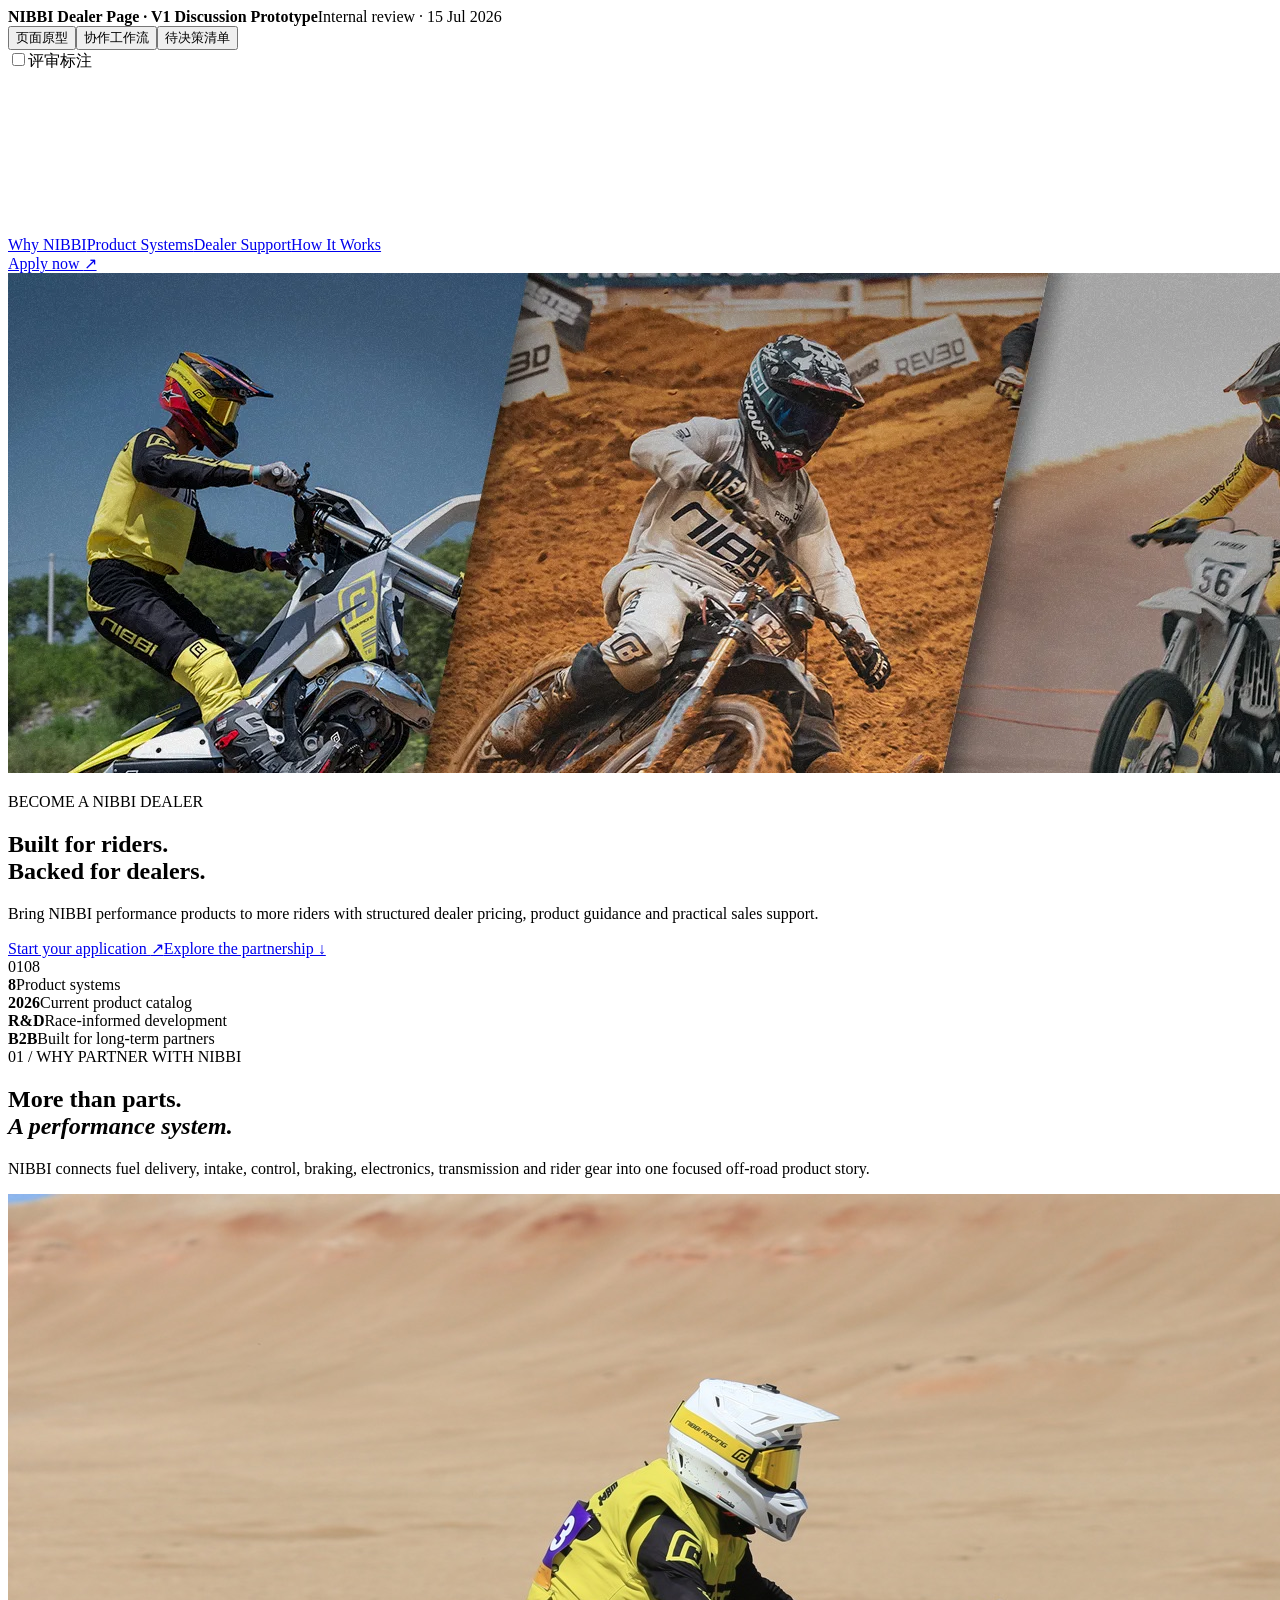
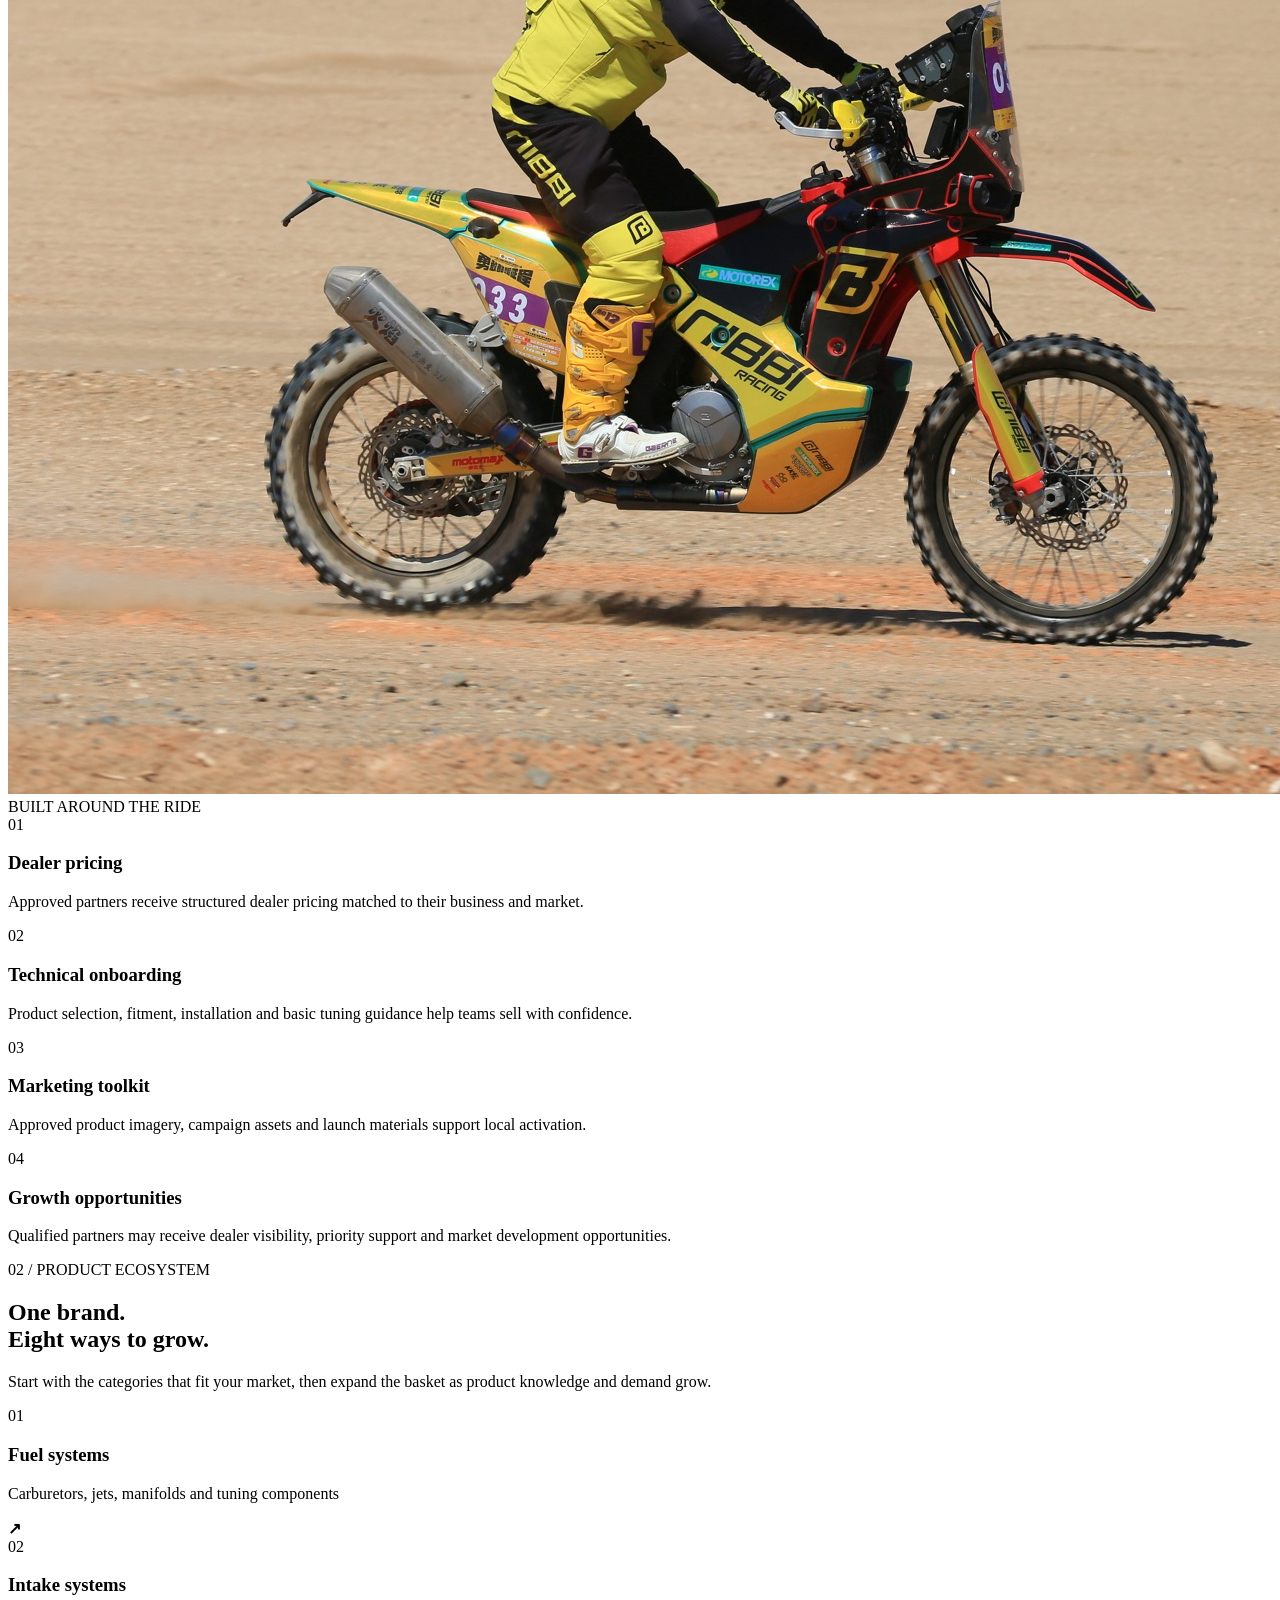
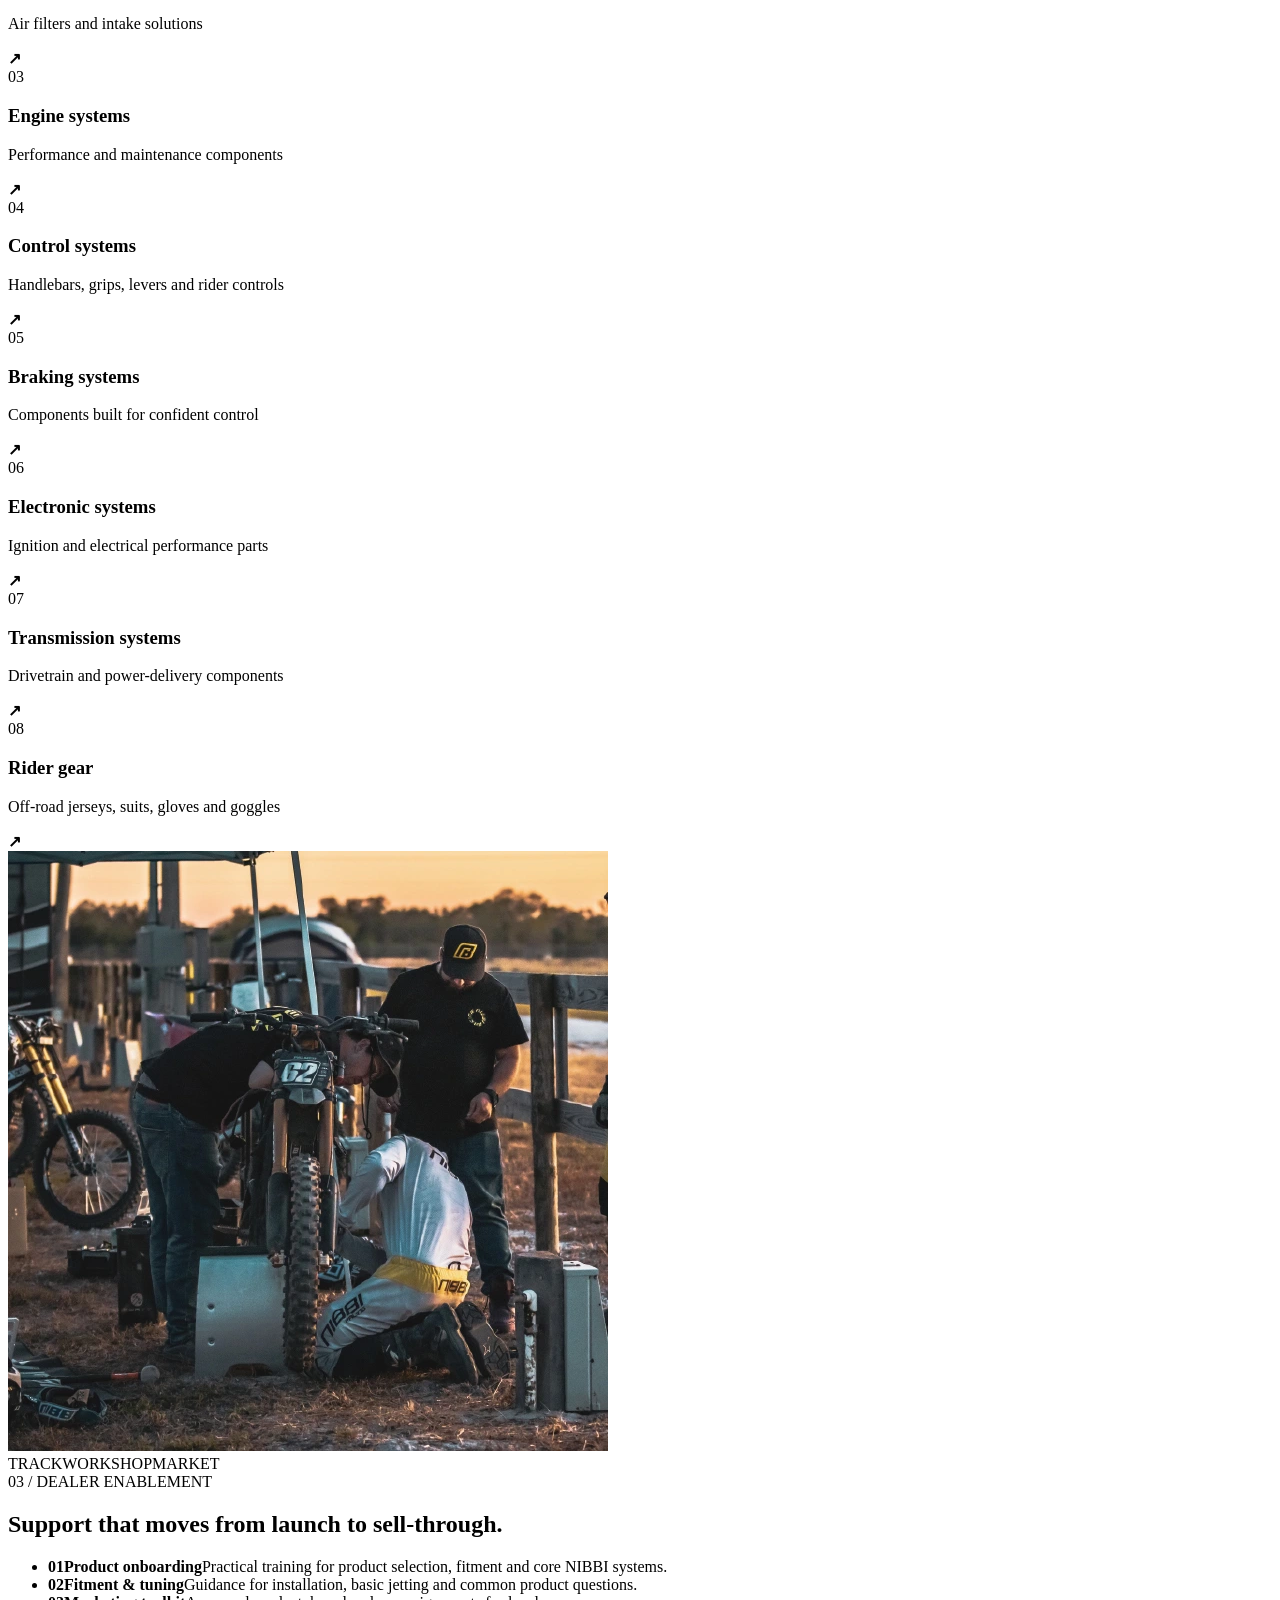
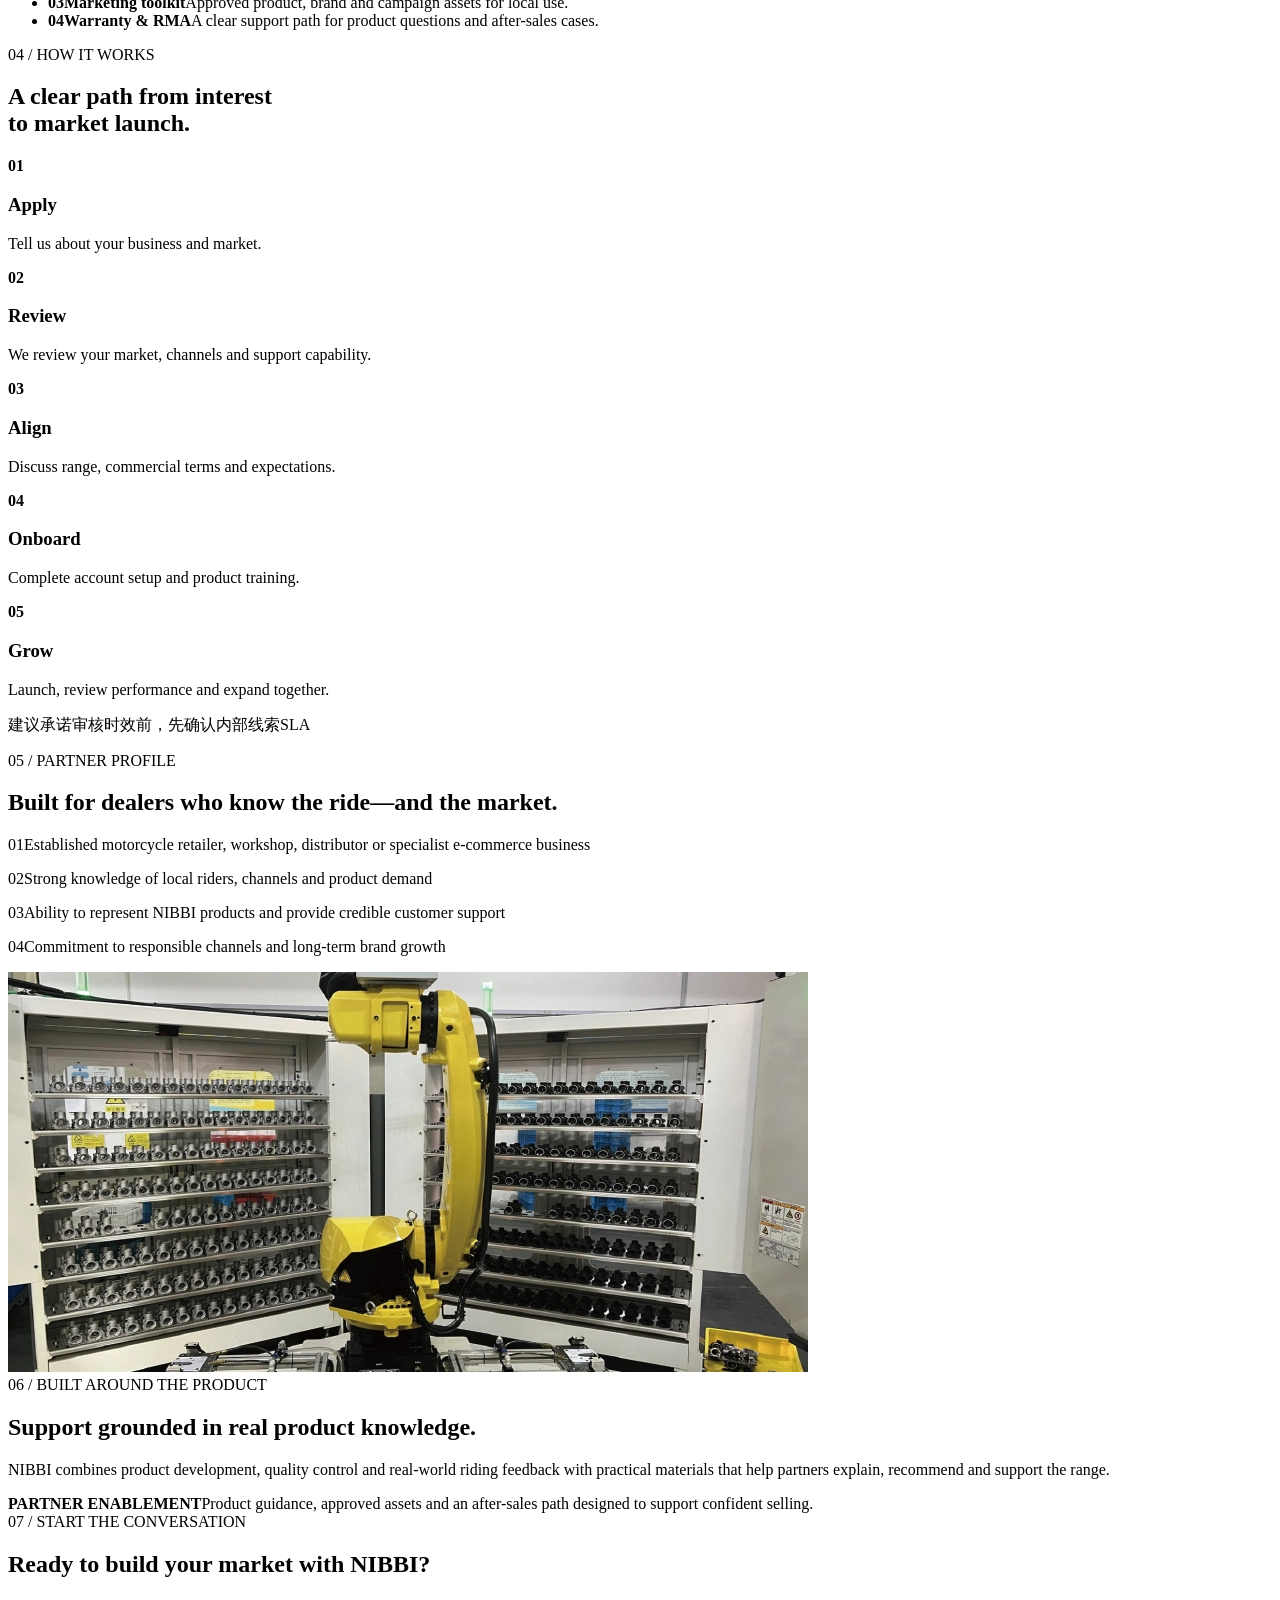
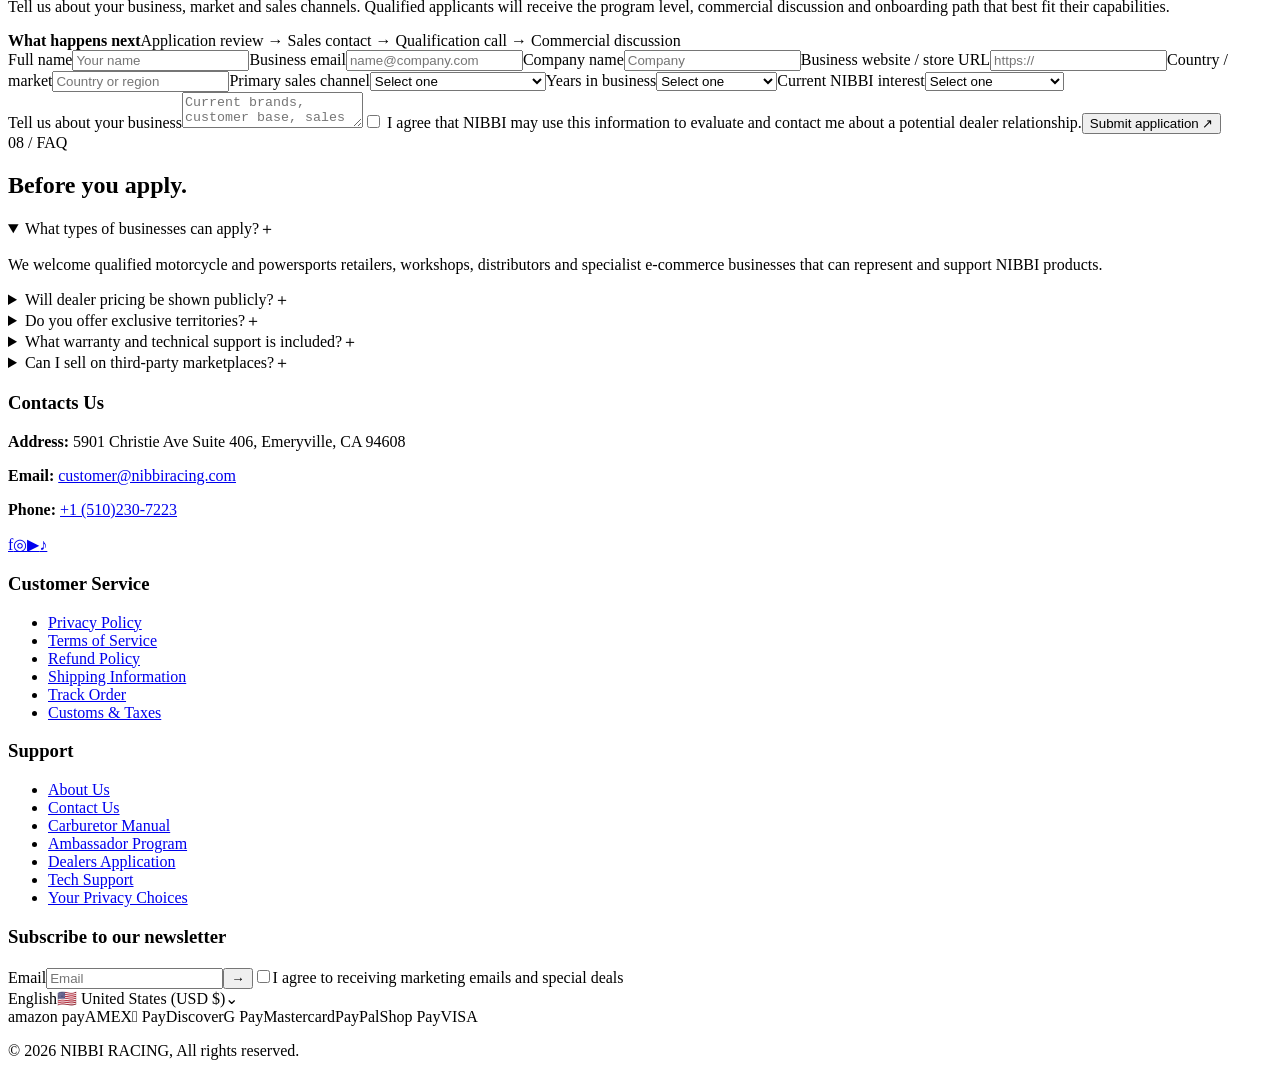
==== commit c896956d: "Integrate dealer policy into public prototype" ====
--- a/index.html
+++ b/index.html
@@ -1 +1 @@
-<!DOCTYPE html><html lang="zh-CN"><head><meta charSet="utf-8"/><link rel="preconnect" href="/" crossorigin=""/><meta name="viewport" content="width=device-width, initial-scale=1"/><link rel="preload" as="image" href="./nibbi/nibbi-logo.png"/><link rel="preload" as="image" href="./nibbi/hero.webp"/><link rel="preload" as="image" href="./nibbi/rally.jpg"/><link rel="preload" as="image" href="./nibbi/paddock.webp"/><link rel="preload" as="image" href="./nibbi/factory.webp"/><link rel="stylesheet" href="/nibbi-dealer-v1/_next/static/chunks/030nn~w7a7wzb.css" data-precedence="next"/><link rel="preload" as="script" fetchPriority="low" href="/nibbi-dealer-v1/_next/static/chunks/1565v~spl0x2t.js"/><script src="/nibbi-dealer-v1/_next/static/chunks/0_6xcpn-xccpq.js" async=""></script><script src="/nibbi-dealer-v1/_next/static/chunks/13je0jha5i6.b.js" async=""></script><script src="/nibbi-dealer-v1/_next/static/chunks/turbopack-0~ah91pprx4qa.js" async=""></script><script src="/nibbi-dealer-v1/_next/static/chunks/0typu5mmra_zv.js" async=""></script><script src="/nibbi-dealer-v1/_next/static/chunks/0nc8wh4uc4z7k.js" async=""></script><title>NIBBI Dealer Page · V2 Prototype</title><meta name="description" content="NIBBI Racing Become a Dealer discussion prototype and delivery workflow."/><meta name="robots" content="noindex, nofollow"/><script src="/nibbi-dealer-v1/_next/static/chunks/03~yq9q893hmn.js" noModule=""></script></head><body><div hidden=""><!--$--><!--/$--></div><main class=""><div class="reviewbar"><div><strong>NIBBI Dealer Page · V1 Discussion Prototype</strong><span>Internal review · 15 Jul 2026</span></div><nav class="view-switch" aria-label="Prototype views"><button class="active">页面原型</button><button class="">协作工作流</button><button class="">待决策清单</button></nav><label class="toggle"><input type="checkbox"/><span></span>评审标注</label></div><header class="site-header"><a class="brand" href="#top" aria-label="NIBBI Racing home"><img src="./nibbi/nibbi-logo.png" alt="NIBBI Racing"/></a><nav><a href="#why">Why NIBBI</a><a href="#systems">Product Systems</a><a href="#support">Dealer Support</a><a href="#process">How It Works</a></nav><a class="button small" href="#apply">Apply now <span>↗</span></a></header><section class="hero" id="top"><img src="./nibbi/hero.webp" alt="NIBBI Racing off-road riders"/><div class="hero-shade"></div><div class="hero-content"><p class="eyebrow">BECOME A NIBBI DEALER</p><h1>Bring performance<br/>to your market.</h1><p class="hero-copy">Build your next growth line with a carburetor-led, off-road performance ecosystem designed around riders, workshops and real-world tuning.</p><div class="actions"><a class="button" href="#apply">Start your application <span>↗</span></a><a class="text-link" href="#why">Explore the partnership ↓</a></div></div><div class="hero-index"><span>01</span><i></i><span>08</span></div></section><section class="signal-strip"><div><b>8</b><span>Product systems</span></div><div><b>2026</b><span>Current product catalog</span></div><div><b>R&amp;D</b><span>Race-informed development</span></div><div><b>B2B</b><span>Built for long-term partners</span></div></section><section class="why section" id="why"><div class="section-kicker">01 / WHY PARTNER WITH NIBBI</div><div class="why-grid"><div class="big-statement"><h2>More than parts.<br/><em>A performance system.</em></h2><p>NIBBI connects fuel delivery, intake, control, braking, electronics, transmission and rider gear into one focused off-road product story.</p></div><div class="image-stack"><img src="./nibbi/rally.jpg" alt="NIBBI rally motorcycle"/><span class="caption">BUILT AROUND THE RIDE</span></div></div><div class="benefit-grid"><article><span>01</span><h3>Category depth</h3><p>A broad product system gives dealers more cross-sell paths than a single hero SKU.</p></article><article><span>02</span><h3>Technical story</h3><p>Fitment, tuning and product knowledge create value at the counter and in the workshop.</p></article><article><span>03</span><h3>Content engine</h3><p>Product, racing, factory and rider assets can support local launches and education.</p></article><article><span>04</span><h3>Growth partnership</h3><p>Qualification, onboarding and ongoing review align both sides for sustainable growth.</p><span class="review-tag">支持细则待定</span></article></div></section><section class="systems section dark" id="systems"><div class="section-kicker yellow">02 / PRODUCT ECOSYSTEM</div><div class="systems-head"><h2>One brand.<br/>Eight ways to grow.</h2><p>Start with the categories that fit your market, then expand the basket as product knowledge and demand grow.</p></div><div class="system-list"><article><span>01</span><h3>Fuel systems</h3><p>Carburetors, jets, manifolds and tuning components</p><b>↗</b></article><article><span>02</span><h3>Intake systems</h3><p>Air filters and intake solutions</p><b>↗</b></article><article><span>03</span><h3>Engine systems</h3><p>Performance and maintenance components</p><b>↗</b></article><article><span>04</span><h3>Control systems</h3><p>Handlebars, grips, levers and rider controls</p><b>↗</b></article><article><span>05</span><h3>Braking systems</h3><p>Components built for confident control</p><b>↗</b></article><article><span>06</span><h3>Electronic systems</h3><p>Ignition and electrical performance parts</p><b>↗</b></article><article><span>07</span><h3>Transmission systems</h3><p>Drivetrain and power-delivery components</p><b>↗</b></article><article><span>08</span><h3>Rider gear</h3><p>Off-road jerseys, suits, gloves and goggles</p><b>↗</b></article></div></section><section class="support section" id="support"><div class="support-visual"><img src="./nibbi/paddock.webp" alt="NIBBI paddock technical support"/><div><span>TRACK</span><span>WORKSHOP</span><span>MARKET</span></div></div><div class="support-copy"><div class="section-kicker">03 / DEALER ENABLEMENT</div><h2>Support that moves from launch to sell-through.</h2><ul><li><b>01</b><span><strong>Product onboarding</strong>Category, fitment and product knowledge materials.</span></li><li><b>02</b><span><strong>Marketing toolkit</strong>Approved brand, product and campaign assets for local use.</span><span class="review-tag">物料范围待定</span></li><li><b>03</b><span><strong>Technical support</strong>A structured path for installation and tuning questions.</span><span class="review-tag">SLA待定</span></li><li><b>04</b><span><strong>Commercial growth</strong>Regular performance review and market planning.</span><span class="review-tag">机制待定</span></li></ul></div></section><section class="process section" id="process"><div class="section-kicker">04 / HOW IT WORKS</div><h2>A clear path from interest<br/>to market launch.</h2><div class="process-line"><article><b>01</b><i></i><h3>Apply</h3><p>Tell us about your business and market.</p></article><article><b>02</b><i></i><h3>Qualify</h3><p>We review channel fit, capability and territory.</p></article><article><b>03</b><i></i><h3>Align</h3><p>Discuss range, commercial terms and expectations.</p></article><article><b>04</b><i></i><h3>Onboard</h3><p>Complete account setup and product training.</p></article><article><b>05</b><i></i><h3>Grow</h3><p>Launch, review performance and expand together.</p></article></div><p class="process-note"><span class="review-tag">建议承诺审核时效前，先确认内部线索SLA</span></p></section><section class="fit section dark"><div><div class="section-kicker yellow">05 / PARTNER PROFILE</div><h2>Built for dealers who know the ride—and the market.</h2></div><div class="fit-list"><p><span>01</span>Established motorcycle, powersports or performance-parts business</p><p><span>02</span>Strong knowledge of local riders, channels and product demand</p><p><span>03</span>Ability to provide credible sales and customer support</p><p><span>04</span>Commitment to building the NIBBI brand for the long term</p><span class="review-tag">准入标准待销售确认</span></div></section><section class="proof section"><div class="proof-image"><img src="./nibbi/factory.webp" alt="NIBBI production and quality control"/></div><div><div class="section-kicker">06 / PROOF, NOT PROMISES</div><h2>Show the system behind the product.</h2><p>The final page should connect factory capability, quality control, R&amp;D, racing validation and dealer outcomes to verifiable evidence.</p><div class="proof-placeholder"><b>DEALER SUCCESS STORY</b><span>Reserved for a named dealer, market, challenge, action and measurable result.</span><span class="review-tag">案例证据待补</span></div></div></section><section class="apply section" id="apply"><div class="apply-intro"><div class="section-kicker yellow">07 / START THE CONVERSATION</div><h2>Ready to build your market with NIBBI?</h2><p>This V1 uses progressive qualification: the first form is short enough to complete, while the sales team collects legal and financial documents only after initial fit is confirmed.</p><div class="form-note"><b>What happens next</b><span>Application review → Sales contact → Qualification call → Commercial discussion</span><span class="review-tag">时效待确认</span></div></div><form><div class="fields"><label>Full name<input required="" placeholder="Your name"/></label><label>Business email<input required="" type="email" placeholder="name@company.com"/></label><label>Company name<input required="" placeholder="Company"/></label><label>Country / market<input required="" placeholder="Country or region"/></label><label>Primary sales channel<select required=""><option value="" disabled="" selected="">Select one</option><option>Physical retail store</option><option>Workshop / service center</option><option>Distributor / wholesaler</option><option>Online retail</option><option>Multi-channel</option></select></label><label>Years in business<select required=""><option value="" disabled="" selected="">Select one</option><option>Less than 1 year</option><option>1–3 years</option><option>4–10 years</option><option>10+ years</option></select></label></div><label>Tell us about your business<textarea required="" placeholder="Current brands, customer base, sales coverage and why NIBBI fits your market"></textarea></label><label class="consent"><input type="checkbox" required=""/> I agree that NIBBI may use this information to evaluate and contact me about a potential dealer relationship.</label><button class="button submit" type="submit">Submit application ↗</button></form></section><section class="faq section"><div><div class="section-kicker">08 / FAQ</div><h2>Before you apply.</h2></div><div class="faq-list"><details open=""><summary>What types of businesses can apply?<span>＋</span></summary><p>Proposed scope: established motorcycle retailers, workshops, performance-parts specialists, distributors and qualified multi-channel sellers.</p></details><details><summary>Is there a minimum opening order?<span>＋</span></summary><p>Commercial terms should be shared after qualification and may vary by market, product range and partner type.</p><span class="review-tag">MOQ待销售确认</span></details><details><summary>Is territory exclusivity available?<span>＋</span></summary><p>Regional authorization should depend on market potential, coverage plan and agreed performance milestones.</p><span class="review-tag">授权规则待定</span></details><details><summary>What warranty and technical support is included?<span>＋</span></summary><p>The public answer should link to an approved warranty policy and a clear dealer support path before launch.</p><span class="review-tag">政策待补</span></details></div></section><footer class="official-footer"><div class="footer-grid"><section class="footer-contact"><h3>Contacts Us</h3><p><strong>Address:</strong> 5901 Christie Ave Suite 406, Emeryville, CA 94608</p><p><strong>Email:</strong> <a href="mailto:customer@nibbiracing.com">customer@nibbiracing.com</a></p><p><strong>Phone:</strong> <a href="tel:+15102307223">+1 (510)230-7223</a></p><div class="footer-socials" aria-label="NIBBI social channels"><a href="https://www.facebook.com/nibbiracingusa" target="_blank" rel="noreferrer" aria-label="Facebook">f</a><a href="https://www.instagram.com/nibbiracing/" target="_blank" rel="noreferrer" aria-label="Instagram">◎</a><a href="https://www.youtube.com/@nibbiracingusa" target="_blank" rel="noreferrer" aria-label="YouTube">▶</a><a href="https://www.tiktok.com/@nibbiracingofficial" target="_blank" rel="noreferrer" aria-label="TikTok">♪</a></div></section><section class="footer-column"><h3>Customer Service</h3><ul><li><a href="https://nibbiracing.com/policies/privacy-policy" target="_blank" rel="noreferrer">Privacy Policy</a></li><li><a href="https://nibbiracing.com/policies/terms-of-service" target="_blank" rel="noreferrer">Terms of Service</a></li><li><a href="https://nibbiracing.com/policies/refund-policy" target="_blank" rel="noreferrer">Refund Policy</a></li><li><a href="https://nibbiracing.com/pages/shipping-information" target="_blank" rel="noreferrer">Shipping Information</a></li><li><a href="https://nibbiracing.com/a/tracking" target="_blank" rel="noreferrer">Track Order</a></li><li><a href="https://nibbiracing.com/pages/customs-taxes" target="_blank" rel="noreferrer">Customs &amp; Taxes</a></li></ul></section><section class="footer-column"><h3>Support</h3><ul><li><a href="https://nibbiracing.com/pages/about-us" target="_blank" rel="noreferrer">About Us</a></li><li><a href="https://nibbiracing.com/pages/contact-us" target="_blank" rel="noreferrer">Contact Us</a></li><li><a href="https://nibbiracing.com/pages/manual" target="_blank" rel="noreferrer">Carburetor Manual</a></li><li><a href="https://nibbiracing.com/pages/nibbi-rider-support-program" target="_blank" rel="noreferrer">Ambassador Program</a></li><li><a href="https://nibbiracing.com/pages/dealers" target="_blank" rel="noreferrer">Dealers Application</a></li><li><a href="https://nibbiracing.com/pages/tech-support" target="_blank" rel="noreferrer">Tech Support</a></li><li><a href="https://nibbiracing.com/pages/data-sharing-opt-out" target="_blank" rel="noreferrer">Your Privacy Choices</a></li></ul></section><section class="footer-newsletter"><h3>Subscribe to our newsletter</h3><form><label><span>Email</span><input type="email" placeholder="Email" required=""/><button type="submit" aria-label="Enter your email">→</button></label><label class="newsletter-consent"><input type="checkbox" required=""/>I agree to receiving marketing emails and special deals</label></form></section></div><div class="footer-bottom"><div class="footer-locale"><span>English</span><span>🇺🇸 United States (USD $)⌄</span></div><div class="footer-payments" aria-label="Accepted payment methods"><span>amazon pay</span><span>AMEX</span><span> Pay</span><span>Discover</span><span>G Pay</span><span>Mastercard</span><span>PayPal</span><span>Shop Pay</span><span>VISA</span></div><p>© 2026 NIBBI RACING, All rights reserved.</p></div></footer></main><!--$--><!--/$--><script src="/nibbi-dealer-v1/_next/static/chunks/1565v~spl0x2t.js" id="_R_" async=""></script><script>(self.__next_f=self.__next_f||[]).push([0])</script><script>self.__next_f.push([1,"1:\"$Sreact.fragment\"\n2:I[22378,[\"/nibbi-dealer-v1/_next/static/chunks/0typu5mmra_zv.js\"],\"default\"]\n3:I[99582,[\"/nibbi-dealer-v1/_next/static/chunks/0typu5mmra_zv.js\"],\"default\"]\n4:I[732,[\"/nibbi-dealer-v1/_next/static/chunks/0typu5mmra_zv.js\"],\"ClientPageRoot\"]\n5:I[31713,[\"/nibbi-dealer-v1/_next/static/chunks/0typu5mmra_zv.js\",\"/nibbi-dealer-v1/_next/static/chunks/0nc8wh4uc4z7k.js\"],\"default\"]\n8:I[25326,[\"/nibbi-dealer-v1/_next/static/chunks/0typu5mmra_zv.js\"],\"OutletBoundary\"]\n9:\"$Sreact.suspense\"\nb:I[25326,[\"/nibbi-dealer-v1/_next/static/chunks/0typu5mmra_zv.js\"],\"ViewportBoundary\"]\nd:I[25326,[\"/nibbi-dealer-v1/_next/static/chunks/0typu5mmra_zv.js\"],\"MetadataBoundary\"]\nf:I[95394,[\"/nibbi-dealer-v1/_next/static/chunks/0typu5mmra_zv.js\"],\"default\",1]\n:HL[\"/nibbi-dealer-v1/_next/static/chunks/030nn~w7a7wzb.css\",\"style\"]\n:HC[\"/\",\"\"]\n"])</script><script>self.__next_f.push([1,"0:{\"P\":null,\"c\":[\"\",\"\"],\"q\":\"\",\"i\":false,\"f\":[[[\"\",{\"children\":[\"__PAGE__\",{}]},\"$undefined\",\"$undefined\",16],[[\"$\",\"$1\",\"c\",{\"children\":[[[\"$\",\"link\",\"0\",{\"rel\":\"stylesheet\",\"href\":\"/nibbi-dealer-v1/_next/static/chunks/030nn~w7a7wzb.css\",\"precedence\":\"next\",\"crossOrigin\":\"$undefined\",\"nonce\":\"$undefined\"}],[\"$\",\"script\",\"script-0\",{\"src\":\"/nibbi-dealer-v1/_next/static/chunks/0typu5mmra_zv.js\",\"async\":true,\"nonce\":\"$undefined\"}]],[\"$\",\"html\",null,{\"lang\":\"zh-CN\",\"children\":[\"$\",\"body\",null,{\"children\":[\"$\",\"$L2\",null,{\"parallelRouterKey\":\"children\",\"error\":\"$undefined\",\"errorStyles\":\"$undefined\",\"errorScripts\":\"$undefined\",\"template\":[\"$\",\"$L3\",null,{}],\"templateStyles\":\"$undefined\",\"templateScripts\":\"$undefined\",\"notFound\":[[[\"$\",\"title\",null,{\"children\":\"404: This page could not be found.\"}],[\"$\",\"div\",null,{\"style\":{\"fontFamily\":\"system-ui,\\\"Segoe UI\\\",Roboto,Helvetica,Arial,sans-serif,\\\"Apple Color Emoji\\\",\\\"Segoe UI Emoji\\\"\",\"height\":\"100vh\",\"textAlign\":\"center\",\"display\":\"flex\",\"flexDirection\":\"column\",\"alignItems\":\"center\",\"justifyContent\":\"center\"},\"children\":[\"$\",\"div\",null,{\"children\":[[\"$\",\"style\",null,{\"dangerouslySetInnerHTML\":{\"__html\":\"body{color:#000;background:#fff;margin:0}.next-error-h1{border-right:1px solid rgba(0,0,0,.3)}@media (prefers-color-scheme:dark){body{color:#fff;background:#000}.next-error-h1{border-right:1px solid rgba(255,255,255,.3)}}\"}}],[\"$\",\"h1\",null,{\"className\":\"next-error-h1\",\"style\":{\"display\":\"inline-block\",\"margin\":\"0 20px 0 0\",\"padding\":\"0 23px 0 0\",\"fontSize\":24,\"fontWeight\":500,\"verticalAlign\":\"top\",\"lineHeight\":\"49px\"},\"children\":404}],[\"$\",\"div\",null,{\"style\":{\"display\":\"inline-block\"},\"children\":[\"$\",\"h2\",null,{\"style\":{\"fontSize\":14,\"fontWeight\":400,\"lineHeight\":\"49px\",\"margin\":0},\"children\":\"This page could not be found.\"}]}]]}]}]],[]],\"forbidden\":\"$undefined\",\"unauthorized\":\"$undefined\"}]}]}]]}],{\"children\":[[\"$\",\"$1\",\"c\",{\"children\":[[\"$\",\"$L4\",null,{\"Component\":\"$5\",\"serverProvidedParams\":{\"searchParams\":{},\"params\":{},\"promises\":[\"$@6\",\"$@7\"]}}],[[\"$\",\"script\",\"script-0\",{\"src\":\"/nibbi-dealer-v1/_next/static/chunks/0nc8wh4uc4z7k.js\",\"async\":true,\"nonce\":\"$undefined\"}]],[\"$\",\"$L8\",null,{\"children\":[\"$\",\"$9\",null,{\"name\":\"Next.MetadataOutlet\",\"children\":\"$@a\"}]}]]}],{},null,false,null]},null,false,null],[\"$\",\"$1\",\"h\",{\"children\":[null,[\"$\",\"$Lb\",null,{\"children\":\"$Lc\"}],[\"$\",\"div\",null,{\"hidden\":true,\"children\":[\"$\",\"$Ld\",null,{\"children\":[\"$\",\"$9\",null,{\"name\":\"Next.Metadata\",\"children\":\"$Le\"}]}]}],null]}],false]],\"m\":\"$undefined\",\"G\":[\"$f\",[[\"$\",\"link\",\"0\",{\"rel\":\"stylesheet\",\"href\":\"/nibbi-dealer-v1/_next/static/chunks/030nn~w7a7wzb.css\",\"precedence\":\"next\",\"crossOrigin\":\"$undefined\",\"nonce\":\"$undefined\"}]]],\"S\":true,\"h\":null,\"s\":\"$undefined\",\"l\":\"$undefined\",\"p\":\"$undefined\",\"d\":\"$undefined\",\"b\":\"aaflcxCABbhtHFsNUg5J-\"}\n"])</script><script>self.__next_f.push([1,"6:{}\n7:\"$0:f:0:1:1:children:0:props:children:0:props:serverProvidedParams:params\"\n"])</script><script>self.__next_f.push([1,"c:[[\"$\",\"meta\",\"0\",{\"charSet\":\"utf-8\"}],[\"$\",\"meta\",\"1\",{\"name\":\"viewport\",\"content\":\"width=device-width, initial-scale=1\"}]]\n"])</script><script>self.__next_f.push([1,"a:null\ne:[[\"$\",\"title\",\"0\",{\"children\":\"NIBBI Dealer Page · V2 Prototype\"}],[\"$\",\"meta\",\"1\",{\"name\":\"description\",\"content\":\"NIBBI Racing Become a Dealer discussion prototype and delivery workflow.\"}],[\"$\",\"meta\",\"2\",{\"name\":\"robots\",\"content\":\"noindex, nofollow\"}]]\n"])</script></body></html>+<!DOCTYPE html><html lang="en"><head><meta charSet="utf-8"/><link rel="preconnect" href="/" crossorigin=""/><meta name="viewport" content="width=device-width, initial-scale=1"/><link rel="preload" as="image" href="./nibbi/nibbi-logo.png"/><link rel="preload" as="image" href="./nibbi/hero.webp"/><link rel="preload" as="image" href="./nibbi/rally.jpg"/><link rel="preload" as="image" href="./nibbi/paddock.webp"/><link rel="preload" as="image" href="./nibbi/factory.webp"/><link rel="stylesheet" href="/nibbi-dealer-v1/_next/static/chunks/030nn~w7a7wzb.css" data-precedence="next"/><link rel="preload" as="script" fetchPriority="low" href="/nibbi-dealer-v1/_next/static/chunks/1565v~spl0x2t.js"/><script src="/nibbi-dealer-v1/_next/static/chunks/0_6xcpn-xccpq.js" async=""></script><script src="/nibbi-dealer-v1/_next/static/chunks/13je0jha5i6.b.js" async=""></script><script src="/nibbi-dealer-v1/_next/static/chunks/turbopack-0~ah91pprx4qa.js" async=""></script><script src="/nibbi-dealer-v1/_next/static/chunks/0typu5mmra_zv.js" async=""></script><script src="/nibbi-dealer-v1/_next/static/chunks/0it.pxq8li.te.js" async=""></script><title>NIBBI Racing | Become a Dealer</title><meta name="description" content="Apply to become a NIBBI Racing dealer and access product guidance, marketing support and structured growth opportunities."/><meta name="robots" content="noindex, nofollow"/><script src="/nibbi-dealer-v1/_next/static/chunks/03~yq9q893hmn.js" noModule=""></script></head><body><div hidden=""><!--$--><!--/$--></div><main class=""><div class="reviewbar"><div><strong>NIBBI Dealer Page · V1 Discussion Prototype</strong><span>Internal review · 15 Jul 2026</span></div><nav class="view-switch" aria-label="Prototype views"><button class="active">页面原型</button><button class="">协作工作流</button><button class="">待决策清单</button></nav><label class="toggle"><input type="checkbox"/><span></span>评审标注</label></div><header class="site-header"><a class="brand" href="#top" aria-label="NIBBI Racing home"><img src="./nibbi/nibbi-logo.png" alt="NIBBI Racing"/></a><nav><a href="#why">Why NIBBI</a><a href="#systems">Product Systems</a><a href="#support">Dealer Support</a><a href="#process">How It Works</a></nav><a class="button small" href="#apply">Apply now <span>↗</span></a></header><section class="hero" id="top"><img src="./nibbi/hero.webp" alt="NIBBI Racing off-road riders"/><div class="hero-shade"></div><div class="hero-content"><p class="eyebrow">BECOME A NIBBI DEALER</p><h1>Built for riders.<br/>Backed for dealers.</h1><p class="hero-copy">Bring NIBBI performance products to more riders with structured dealer pricing, product guidance and practical sales support.</p><div class="actions"><a class="button" href="#apply">Start your application <span>↗</span></a><a class="text-link" href="#why">Explore the partnership ↓</a></div></div><div class="hero-index"><span>01</span><i></i><span>08</span></div></section><section class="signal-strip"><div><b>8</b><span>Product systems</span></div><div><b>2026</b><span>Current product catalog</span></div><div><b>R&amp;D</b><span>Race-informed development</span></div><div><b>B2B</b><span>Built for long-term partners</span></div></section><section class="why section" id="why"><div class="section-kicker">01 / WHY PARTNER WITH NIBBI</div><div class="why-grid"><div class="big-statement"><h2>More than parts.<br/><em>A performance system.</em></h2><p>NIBBI connects fuel delivery, intake, control, braking, electronics, transmission and rider gear into one focused off-road product story.</p></div><div class="image-stack"><img src="./nibbi/rally.jpg" alt="NIBBI rally motorcycle"/><span class="caption">BUILT AROUND THE RIDE</span></div></div><div class="benefit-grid"><article><span>01</span><h3>Dealer pricing</h3><p>Approved partners receive structured dealer pricing matched to their business and market.</p></article><article><span>02</span><h3>Technical onboarding</h3><p>Product selection, fitment, installation and basic tuning guidance help teams sell with confidence.</p></article><article><span>03</span><h3>Marketing toolkit</h3><p>Approved product imagery, campaign assets and launch materials support local activation.</p></article><article><span>04</span><h3>Growth opportunities</h3><p>Qualified partners may receive dealer visibility, priority support and market development opportunities.</p></article></div></section><section class="systems section dark" id="systems"><div class="section-kicker yellow">02 / PRODUCT ECOSYSTEM</div><div class="systems-head"><h2>One brand.<br/>Eight ways to grow.</h2><p>Start with the categories that fit your market, then expand the basket as product knowledge and demand grow.</p></div><div class="system-list"><article><span>01</span><h3>Fuel systems</h3><p>Carburetors, jets, manifolds and tuning components</p><b>↗</b></article><article><span>02</span><h3>Intake systems</h3><p>Air filters and intake solutions</p><b>↗</b></article><article><span>03</span><h3>Engine systems</h3><p>Performance and maintenance components</p><b>↗</b></article><article><span>04</span><h3>Control systems</h3><p>Handlebars, grips, levers and rider controls</p><b>↗</b></article><article><span>05</span><h3>Braking systems</h3><p>Components built for confident control</p><b>↗</b></article><article><span>06</span><h3>Electronic systems</h3><p>Ignition and electrical performance parts</p><b>↗</b></article><article><span>07</span><h3>Transmission systems</h3><p>Drivetrain and power-delivery components</p><b>↗</b></article><article><span>08</span><h3>Rider gear</h3><p>Off-road jerseys, suits, gloves and goggles</p><b>↗</b></article></div></section><section class="support section" id="support"><div class="support-visual"><img src="./nibbi/paddock.webp" alt="NIBBI paddock technical support"/><div><span>TRACK</span><span>WORKSHOP</span><span>MARKET</span></div></div><div class="support-copy"><div class="section-kicker">03 / DEALER ENABLEMENT</div><h2>Support that moves from launch to sell-through.</h2><ul><li><b>01</b><span><strong>Product onboarding</strong>Practical training for product selection, fitment and core NIBBI systems.</span></li><li><b>02</b><span><strong>Fitment &amp; tuning</strong>Guidance for installation, basic jetting and common product questions.</span></li><li><b>03</b><span><strong>Marketing toolkit</strong>Approved product, brand and campaign assets for local use.</span></li><li><b>04</b><span><strong>Warranty &amp; RMA</strong>A clear support path for product questions and after-sales cases.</span></li></ul></div></section><section class="process section" id="process"><div class="section-kicker">04 / HOW IT WORKS</div><h2>A clear path from interest<br/>to market launch.</h2><div class="process-line"><article><b>01</b><i></i><h3>Apply</h3><p>Tell us about your business and market.</p></article><article><b>02</b><i></i><h3>Review</h3><p>We review your market, channels and support capability.</p></article><article><b>03</b><i></i><h3>Align</h3><p>Discuss range, commercial terms and expectations.</p></article><article><b>04</b><i></i><h3>Onboard</h3><p>Complete account setup and product training.</p></article><article><b>05</b><i></i><h3>Grow</h3><p>Launch, review performance and expand together.</p></article></div><p class="process-note"><span class="review-tag">建议承诺审核时效前，先确认内部线索SLA</span></p></section><section class="fit section dark"><div><div class="section-kicker yellow">05 / PARTNER PROFILE</div><h2>Built for dealers who know the ride—and the market.</h2></div><div class="fit-list"><p><span>01</span>Established motorcycle retailer, workshop, distributor or specialist e-commerce business</p><p><span>02</span>Strong knowledge of local riders, channels and product demand</p><p><span>03</span>Ability to represent NIBBI products and provide credible customer support</p><p><span>04</span>Commitment to responsible channels and long-term brand growth</p></div></section><section class="proof section"><div class="proof-image"><img src="./nibbi/factory.webp" alt="NIBBI production and quality control"/></div><div><div class="section-kicker">06 / BUILT AROUND THE PRODUCT</div><h2>Support grounded in real product knowledge.</h2><p>NIBBI combines product development, quality control and real-world riding feedback with practical materials that help partners explain, recommend and support the range.</p><div class="proof-placeholder"><b>PARTNER ENABLEMENT</b><span>Product guidance, approved assets and an after-sales path designed to support confident selling.</span></div></div></section><section class="apply section" id="apply"><div class="apply-intro"><div class="section-kicker yellow">07 / START THE CONVERSATION</div><h2>Ready to build your market with NIBBI?</h2><p>Tell us about your business, market and sales channels. Qualified applicants will receive the program level, commercial discussion and onboarding path that best fit their capabilities.</p><div class="form-note"><b>What happens next</b><span>Application review → Sales contact → Qualification call → Commercial discussion</span></div></div><form><div class="fields"><label>Full name<input required="" placeholder="Your name"/></label><label>Business email<input required="" type="email" placeholder="name@company.com"/></label><label>Company name<input required="" placeholder="Company"/></label><label>Business website / store URL<input required="" type="url" placeholder="https://"/></label><label>Country / market<input required="" placeholder="Country or region"/></label><label>Primary sales channel<select required=""><option value="" disabled="" selected="">Select one</option><option>Physical retail store</option><option>Workshop / service center</option><option>Distributor / wholesaler</option><option>Online retail</option><option>Multi-channel</option></select></label><label>Years in business<select required=""><option value="" disabled="" selected="">Select one</option><option>Less than 1 year</option><option>1–3 years</option><option>4–10 years</option><option>10+ years</option></select></label><label>Current NIBBI interest<select required=""><option value="" disabled="" selected="">Select one</option><option>Authorized dealer</option><option>Workshop / installer</option><option>Regional distributor</option><option>Not sure yet</option></select></label></div><label>Tell us about your business<textarea required="" placeholder="Current brands, customer base, sales coverage and why NIBBI fits your market"></textarea></label><label class="consent"><input type="checkbox" required=""/> I agree that NIBBI may use this information to evaluate and contact me about a potential dealer relationship.</label><button class="button submit" type="submit">Submit application ↗</button></form></section><section class="faq section"><div><div class="section-kicker">08 / FAQ</div><h2>Before you apply.</h2></div><div class="faq-list"><details open=""><summary>What types of businesses can apply?<span>＋</span></summary><p>We welcome qualified motorcycle and powersports retailers, workshops, distributors and specialist e-commerce businesses that can represent and support NIBBI products.</p></details><details><summary>Will dealer pricing be shown publicly?<span>＋</span></summary><p>Approved partners receive program details and pricing after qualification. Commercial terms may vary by market, product range and partner type.</p></details><details><summary>Do you offer exclusive territories?<span>＋</span></summary><p>Territory opportunities are evaluated case by case based on market coverage, performance, inventory, service capability and a shared growth plan. Exclusivity is not automatic.</p></details><details><summary>What warranty and technical support is included?<span>＋</span></summary><p>Approved dealers receive product guidance and a structured path for technical questions, warranty requests and after-sales cases.</p></details><details><summary>Can I sell on third-party marketplaces?<span>＋</span></summary><p>Approved sales channels are confirmed during onboarding. Marketplace, cross-border and sub-distribution activity may require separate written approval.</p></details></div></section><footer class="official-footer"><div class="footer-grid"><section class="footer-contact"><h3>Contacts Us</h3><p><strong>Address:</strong> 5901 Christie Ave Suite 406, Emeryville, CA 94608</p><p><strong>Email:</strong> <a href="mailto:customer@nibbiracing.com">customer@nibbiracing.com</a></p><p><strong>Phone:</strong> <a href="tel:+15102307223">+1 (510)230-7223</a></p><div class="footer-socials" aria-label="NIBBI social channels"><a href="https://www.facebook.com/nibbiracingusa" target="_blank" rel="noreferrer" aria-label="Facebook">f</a><a href="https://www.instagram.com/nibbiracing/" target="_blank" rel="noreferrer" aria-label="Instagram">◎</a><a href="https://www.youtube.com/@nibbiracingusa" target="_blank" rel="noreferrer" aria-label="YouTube">▶</a><a href="https://www.tiktok.com/@nibbiracingofficial" target="_blank" rel="noreferrer" aria-label="TikTok">♪</a></div></section><section class="footer-column"><h3>Customer Service</h3><ul><li><a href="https://nibbiracing.com/policies/privacy-policy" target="_blank" rel="noreferrer">Privacy Policy</a></li><li><a href="https://nibbiracing.com/policies/terms-of-service" target="_blank" rel="noreferrer">Terms of Service</a></li><li><a href="https://nibbiracing.com/policies/refund-policy" target="_blank" rel="noreferrer">Refund Policy</a></li><li><a href="https://nibbiracing.com/pages/shipping-information" target="_blank" rel="noreferrer">Shipping Information</a></li><li><a href="https://nibbiracing.com/a/tracking" target="_blank" rel="noreferrer">Track Order</a></li><li><a href="https://nibbiracing.com/pages/customs-taxes" target="_blank" rel="noreferrer">Customs &amp; Taxes</a></li></ul></section><section class="footer-column"><h3>Support</h3><ul><li><a href="https://nibbiracing.com/pages/about-us" target="_blank" rel="noreferrer">About Us</a></li><li><a href="https://nibbiracing.com/pages/contact-us" target="_blank" rel="noreferrer">Contact Us</a></li><li><a href="https://nibbiracing.com/pages/manual" target="_blank" rel="noreferrer">Carburetor Manual</a></li><li><a href="https://nibbiracing.com/pages/nibbi-rider-support-program" target="_blank" rel="noreferrer">Ambassador Program</a></li><li><a href="https://nibbiracing.com/pages/dealers" target="_blank" rel="noreferrer">Dealers Application</a></li><li><a href="https://nibbiracing.com/pages/tech-support" target="_blank" rel="noreferrer">Tech Support</a></li><li><a href="https://nibbiracing.com/pages/data-sharing-opt-out" target="_blank" rel="noreferrer">Your Privacy Choices</a></li></ul></section><section class="footer-newsletter"><h3>Subscribe to our newsletter</h3><form><label><span>Email</span><input type="email" placeholder="Email" required=""/><button type="submit" aria-label="Enter your email">→</button></label><label class="newsletter-consent"><input type="checkbox" required=""/>I agree to receiving marketing emails and special deals</label></form></section></div><div class="footer-bottom"><div class="footer-locale"><span>English</span><span>🇺🇸 United States (USD $)⌄</span></div><div class="footer-payments" aria-label="Accepted payment methods"><span>amazon pay</span><span>AMEX</span><span> Pay</span><span>Discover</span><span>G Pay</span><span>Mastercard</span><span>PayPal</span><span>Shop Pay</span><span>VISA</span></div><p>© 2026 NIBBI RACING, All rights reserved.</p></div></footer></main><!--$--><!--/$--><script src="/nibbi-dealer-v1/_next/static/chunks/1565v~spl0x2t.js" id="_R_" async=""></script><script>(self.__next_f=self.__next_f||[]).push([0])</script><script>self.__next_f.push([1,"1:\"$Sreact.fragment\"\n2:I[22378,[\"/nibbi-dealer-v1/_next/static/chunks/0typu5mmra_zv.js\"],\"default\"]\n3:I[99582,[\"/nibbi-dealer-v1/_next/static/chunks/0typu5mmra_zv.js\"],\"default\"]\n4:I[732,[\"/nibbi-dealer-v1/_next/static/chunks/0typu5mmra_zv.js\"],\"ClientPageRoot\"]\n5:I[31713,[\"/nibbi-dealer-v1/_next/static/chunks/0typu5mmra_zv.js\",\"/nibbi-dealer-v1/_next/static/chunks/0it.pxq8li.te.js\"],\"default\"]\n8:I[25326,[\"/nibbi-dealer-v1/_next/static/chunks/0typu5mmra_zv.js\"],\"OutletBoundary\"]\n9:\"$Sreact.suspense\"\nb:I[25326,[\"/nibbi-dealer-v1/_next/static/chunks/0typu5mmra_zv.js\"],\"ViewportBoundary\"]\nd:I[25326,[\"/nibbi-dealer-v1/_next/static/chunks/0typu5mmra_zv.js\"],\"MetadataBoundary\"]\nf:I[95394,[\"/nibbi-dealer-v1/_next/static/chunks/0typu5mmra_zv.js\"],\"default\",1]\n:HL[\"/nibbi-dealer-v1/_next/static/chunks/030nn~w7a7wzb.css\",\"style\"]\n:HC[\"/\",\"\"]\n"])</script><script>self.__next_f.push([1,"0:{\"P\":null,\"c\":[\"\",\"\"],\"q\":\"\",\"i\":false,\"f\":[[[\"\",{\"children\":[\"__PAGE__\",{}]},\"$undefined\",\"$undefined\",16],[[\"$\",\"$1\",\"c\",{\"children\":[[[\"$\",\"link\",\"0\",{\"rel\":\"stylesheet\",\"href\":\"/nibbi-dealer-v1/_next/static/chunks/030nn~w7a7wzb.css\",\"precedence\":\"next\",\"crossOrigin\":\"$undefined\",\"nonce\":\"$undefined\"}],[\"$\",\"script\",\"script-0\",{\"src\":\"/nibbi-dealer-v1/_next/static/chunks/0typu5mmra_zv.js\",\"async\":true,\"nonce\":\"$undefined\"}]],[\"$\",\"html\",null,{\"lang\":\"en\",\"children\":[\"$\",\"body\",null,{\"children\":[\"$\",\"$L2\",null,{\"parallelRouterKey\":\"children\",\"error\":\"$undefined\",\"errorStyles\":\"$undefined\",\"errorScripts\":\"$undefined\",\"template\":[\"$\",\"$L3\",null,{}],\"templateStyles\":\"$undefined\",\"templateScripts\":\"$undefined\",\"notFound\":[[[\"$\",\"title\",null,{\"children\":\"404: This page could not be found.\"}],[\"$\",\"div\",null,{\"style\":{\"fontFamily\":\"system-ui,\\\"Segoe UI\\\",Roboto,Helvetica,Arial,sans-serif,\\\"Apple Color Emoji\\\",\\\"Segoe UI Emoji\\\"\",\"height\":\"100vh\",\"textAlign\":\"center\",\"display\":\"flex\",\"flexDirection\":\"column\",\"alignItems\":\"center\",\"justifyContent\":\"center\"},\"children\":[\"$\",\"div\",null,{\"children\":[[\"$\",\"style\",null,{\"dangerouslySetInnerHTML\":{\"__html\":\"body{color:#000;background:#fff;margin:0}.next-error-h1{border-right:1px solid rgba(0,0,0,.3)}@media (prefers-color-scheme:dark){body{color:#fff;background:#000}.next-error-h1{border-right:1px solid rgba(255,255,255,.3)}}\"}}],[\"$\",\"h1\",null,{\"className\":\"next-error-h1\",\"style\":{\"display\":\"inline-block\",\"margin\":\"0 20px 0 0\",\"padding\":\"0 23px 0 0\",\"fontSize\":24,\"fontWeight\":500,\"verticalAlign\":\"top\",\"lineHeight\":\"49px\"},\"children\":404}],[\"$\",\"div\",null,{\"style\":{\"display\":\"inline-block\"},\"children\":[\"$\",\"h2\",null,{\"style\":{\"fontSize\":14,\"fontWeight\":400,\"lineHeight\":\"49px\",\"margin\":0},\"children\":\"This page could not be found.\"}]}]]}]}]],[]],\"forbidden\":\"$undefined\",\"unauthorized\":\"$undefined\"}]}]}]]}],{\"children\":[[\"$\",\"$1\",\"c\",{\"children\":[[\"$\",\"$L4\",null,{\"Component\":\"$5\",\"serverProvidedParams\":{\"searchParams\":{},\"params\":{},\"promises\":[\"$@6\",\"$@7\"]}}],[[\"$\",\"script\",\"script-0\",{\"src\":\"/nibbi-dealer-v1/_next/static/chunks/0it.pxq8li.te.js\",\"async\":true,\"nonce\":\"$undefined\"}]],[\"$\",\"$L8\",null,{\"children\":[\"$\",\"$9\",null,{\"name\":\"Next.MetadataOutlet\",\"children\":\"$@a\"}]}]]}],{},null,false,null]},null,false,null],[\"$\",\"$1\",\"h\",{\"children\":[null,[\"$\",\"$Lb\",null,{\"children\":\"$Lc\"}],[\"$\",\"div\",null,{\"hidden\":true,\"children\":[\"$\",\"$Ld\",null,{\"children\":[\"$\",\"$9\",null,{\"name\":\"Next.Metadata\",\"children\":\"$Le\"}]}]}],null]}],false]],\"m\":\"$undefined\",\"G\":[\"$f\",[[\"$\",\"link\",\"0\",{\"rel\":\"stylesheet\",\"href\":\"/nibbi-dealer-v1/_next/static/chunks/030nn~w7a7wzb.css\",\"precedence\":\"next\",\"crossOrigin\":\"$undefined\",\"nonce\":\"$undefined\"}]]],\"S\":true,\"h\":null,\"s\":\"$undefined\",\"l\":\"$undefined\",\"p\":\"$undefined\",\"d\":\"$undefined\",\"b\":\"bKKTfgk7FszTyKmZ5CbvX\"}\n"])</script><script>self.__next_f.push([1,"6:{}\n7:\"$0:f:0:1:1:children:0:props:children:0:props:serverProvidedParams:params\"\n"])</script><script>self.__next_f.push([1,"c:[[\"$\",\"meta\",\"0\",{\"charSet\":\"utf-8\"}],[\"$\",\"meta\",\"1\",{\"name\":\"viewport\",\"content\":\"width=device-width, initial-scale=1\"}]]\n"])</script><script>self.__next_f.push([1,"a:null\ne:[[\"$\",\"title\",\"0\",{\"children\":\"NIBBI Racing | Become a Dealer\"}],[\"$\",\"meta\",\"1\",{\"name\":\"description\",\"content\":\"Apply to become a NIBBI Racing dealer and access product guidance, marketing support and structured growth opportunities.\"}],[\"$\",\"meta\",\"2\",{\"name\":\"robots\",\"content\":\"noindex, nofollow\"}]]\n"])</script></body></html>
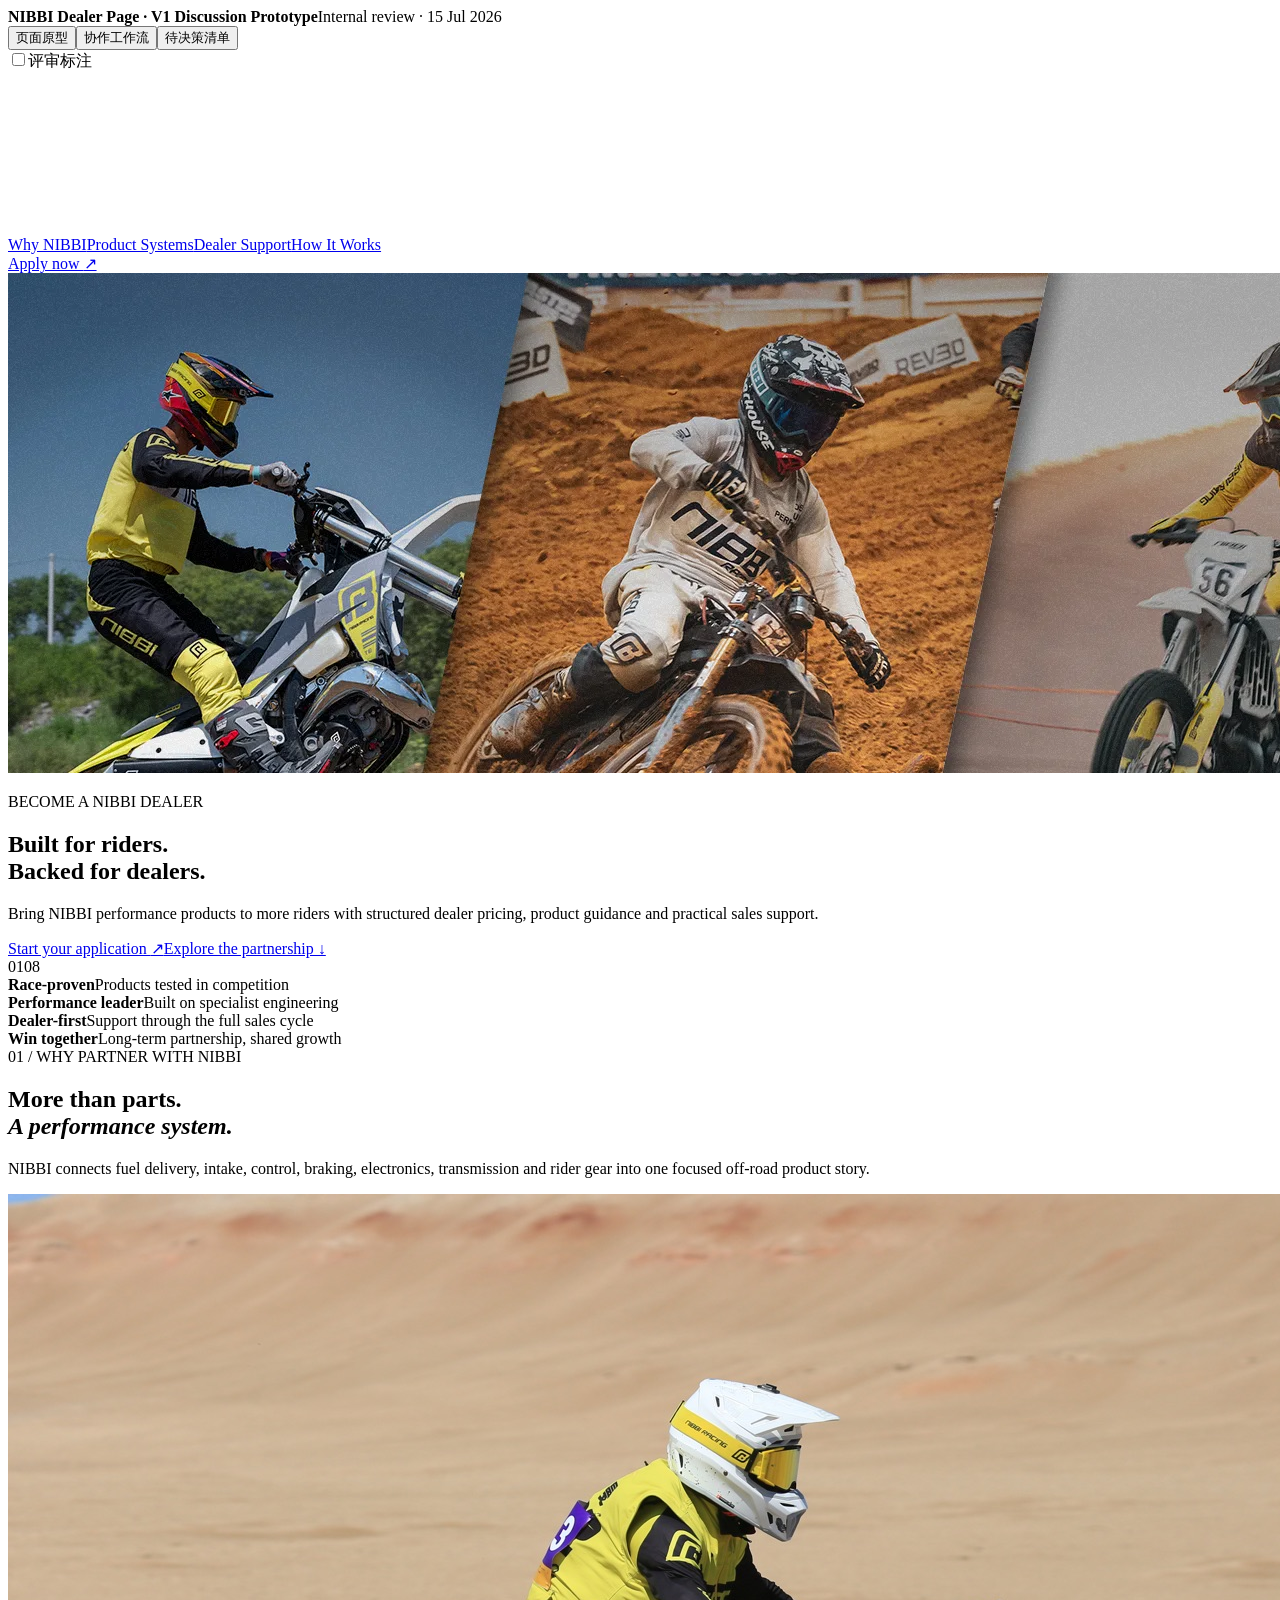
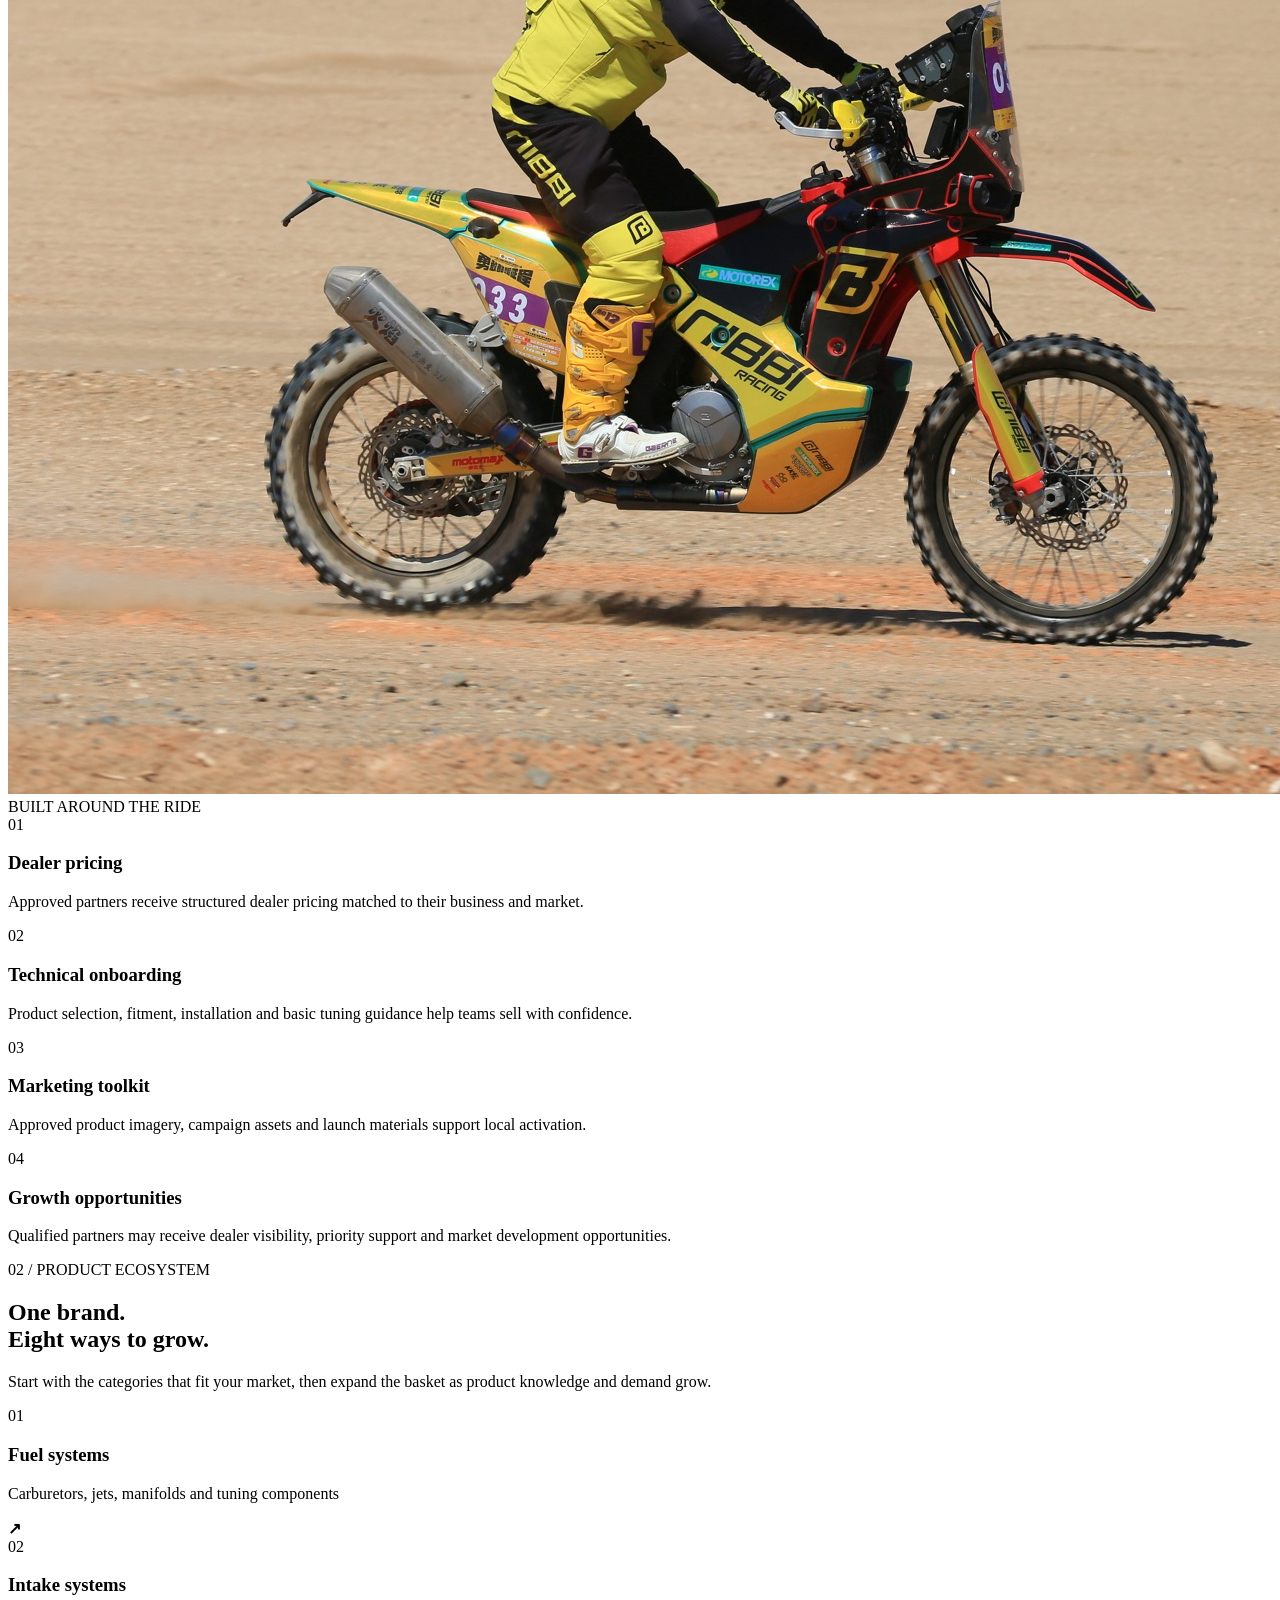
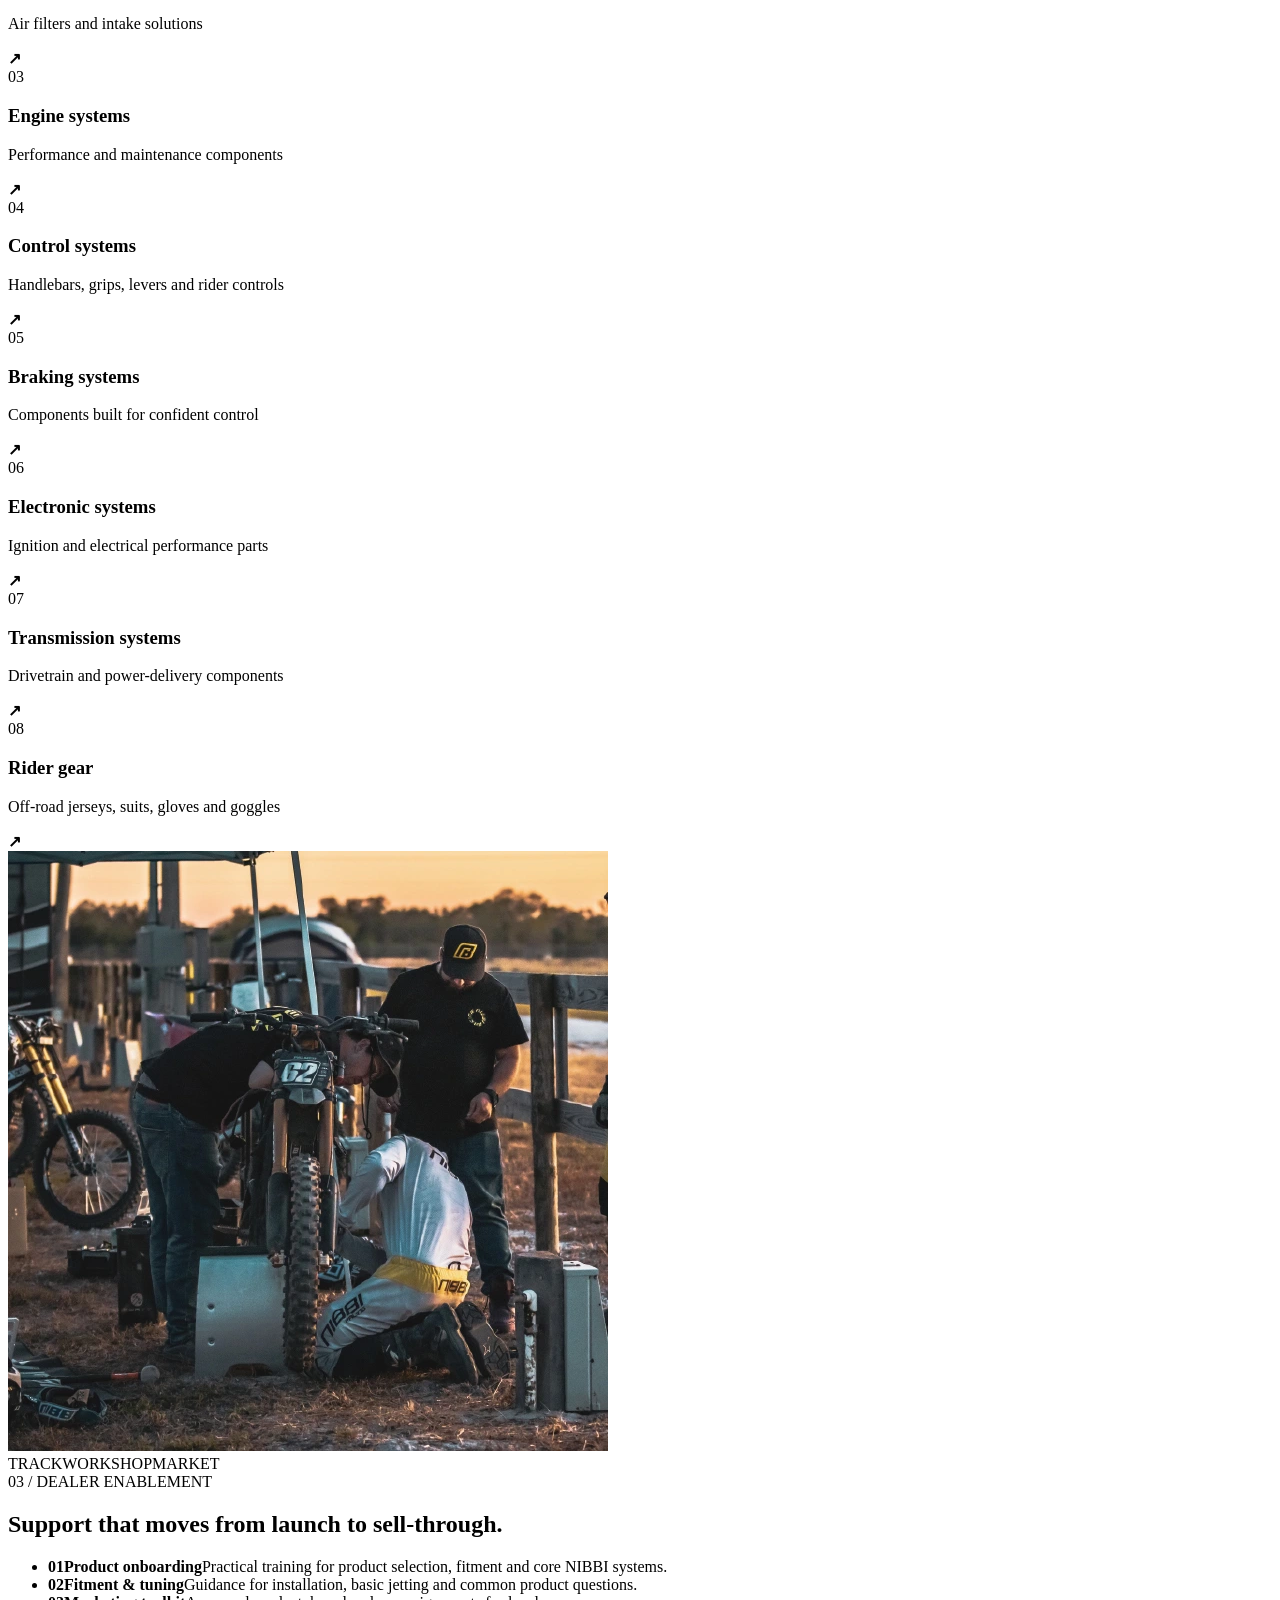
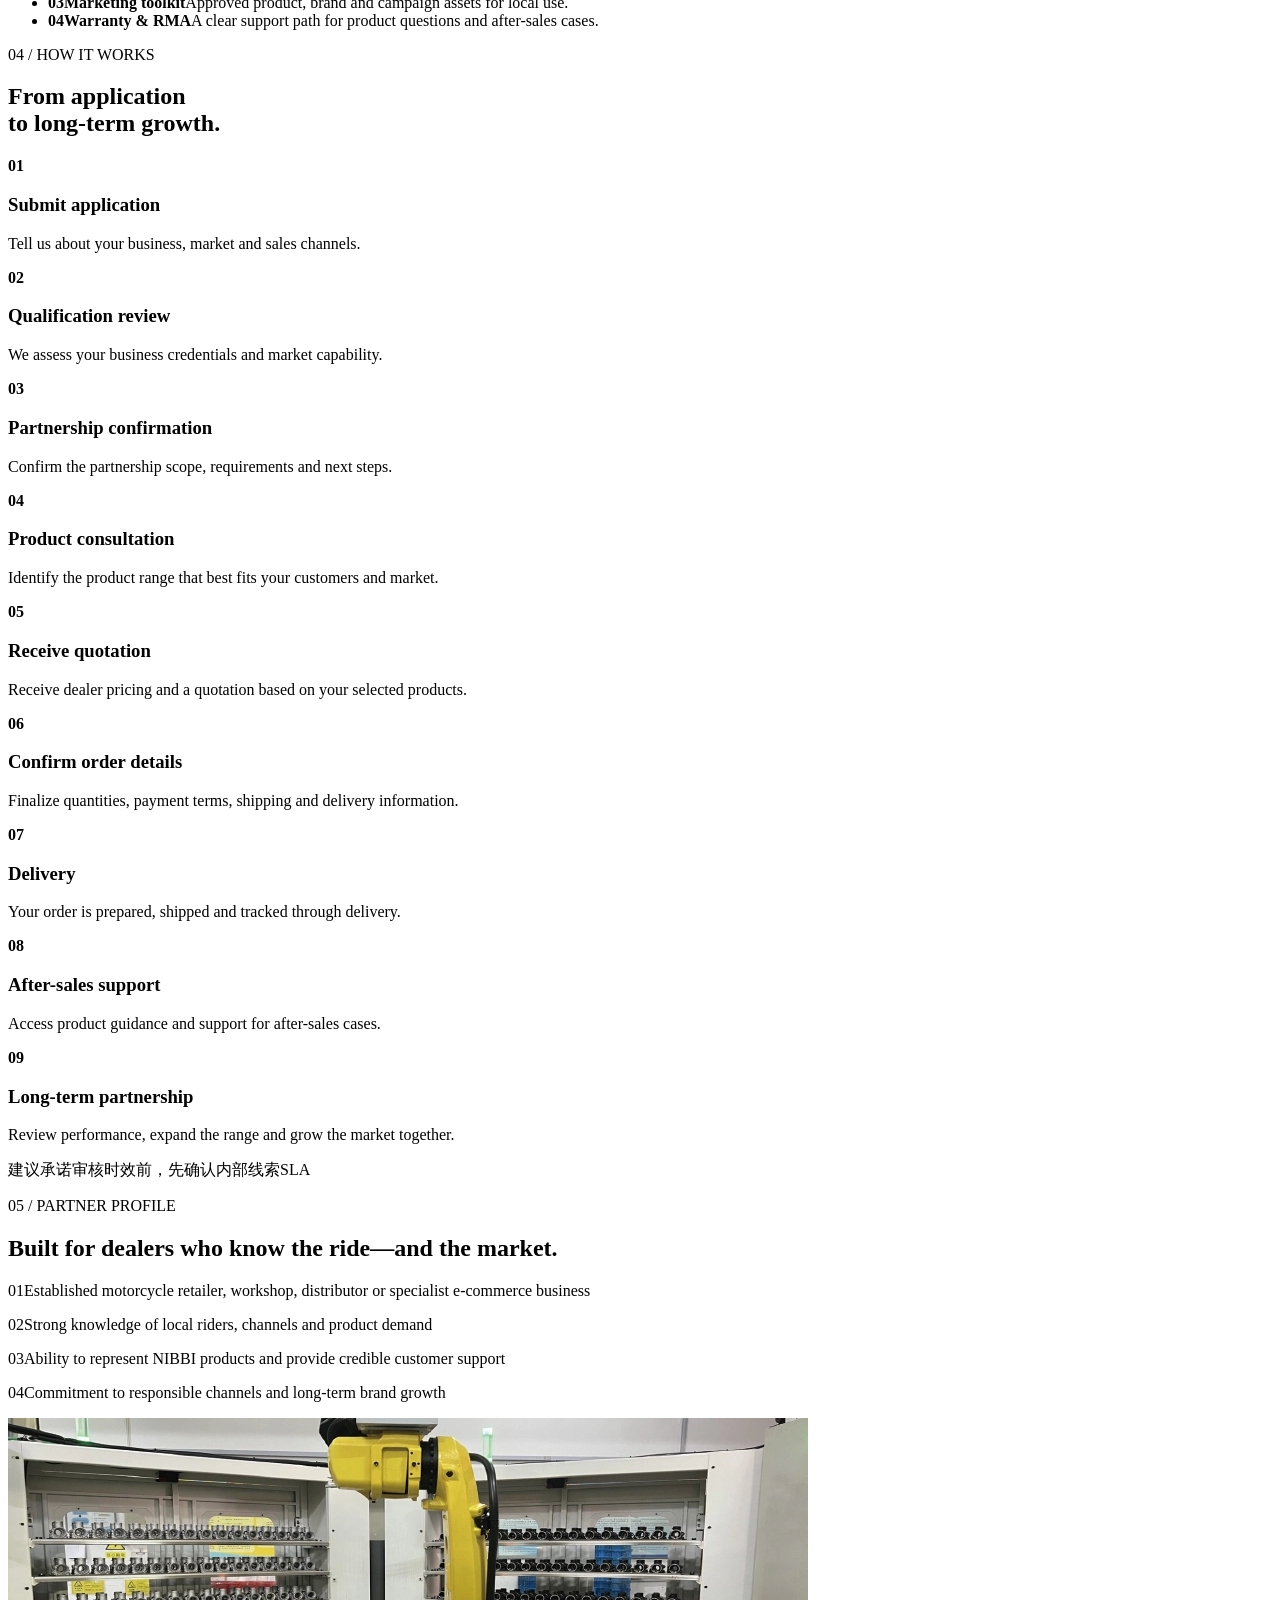
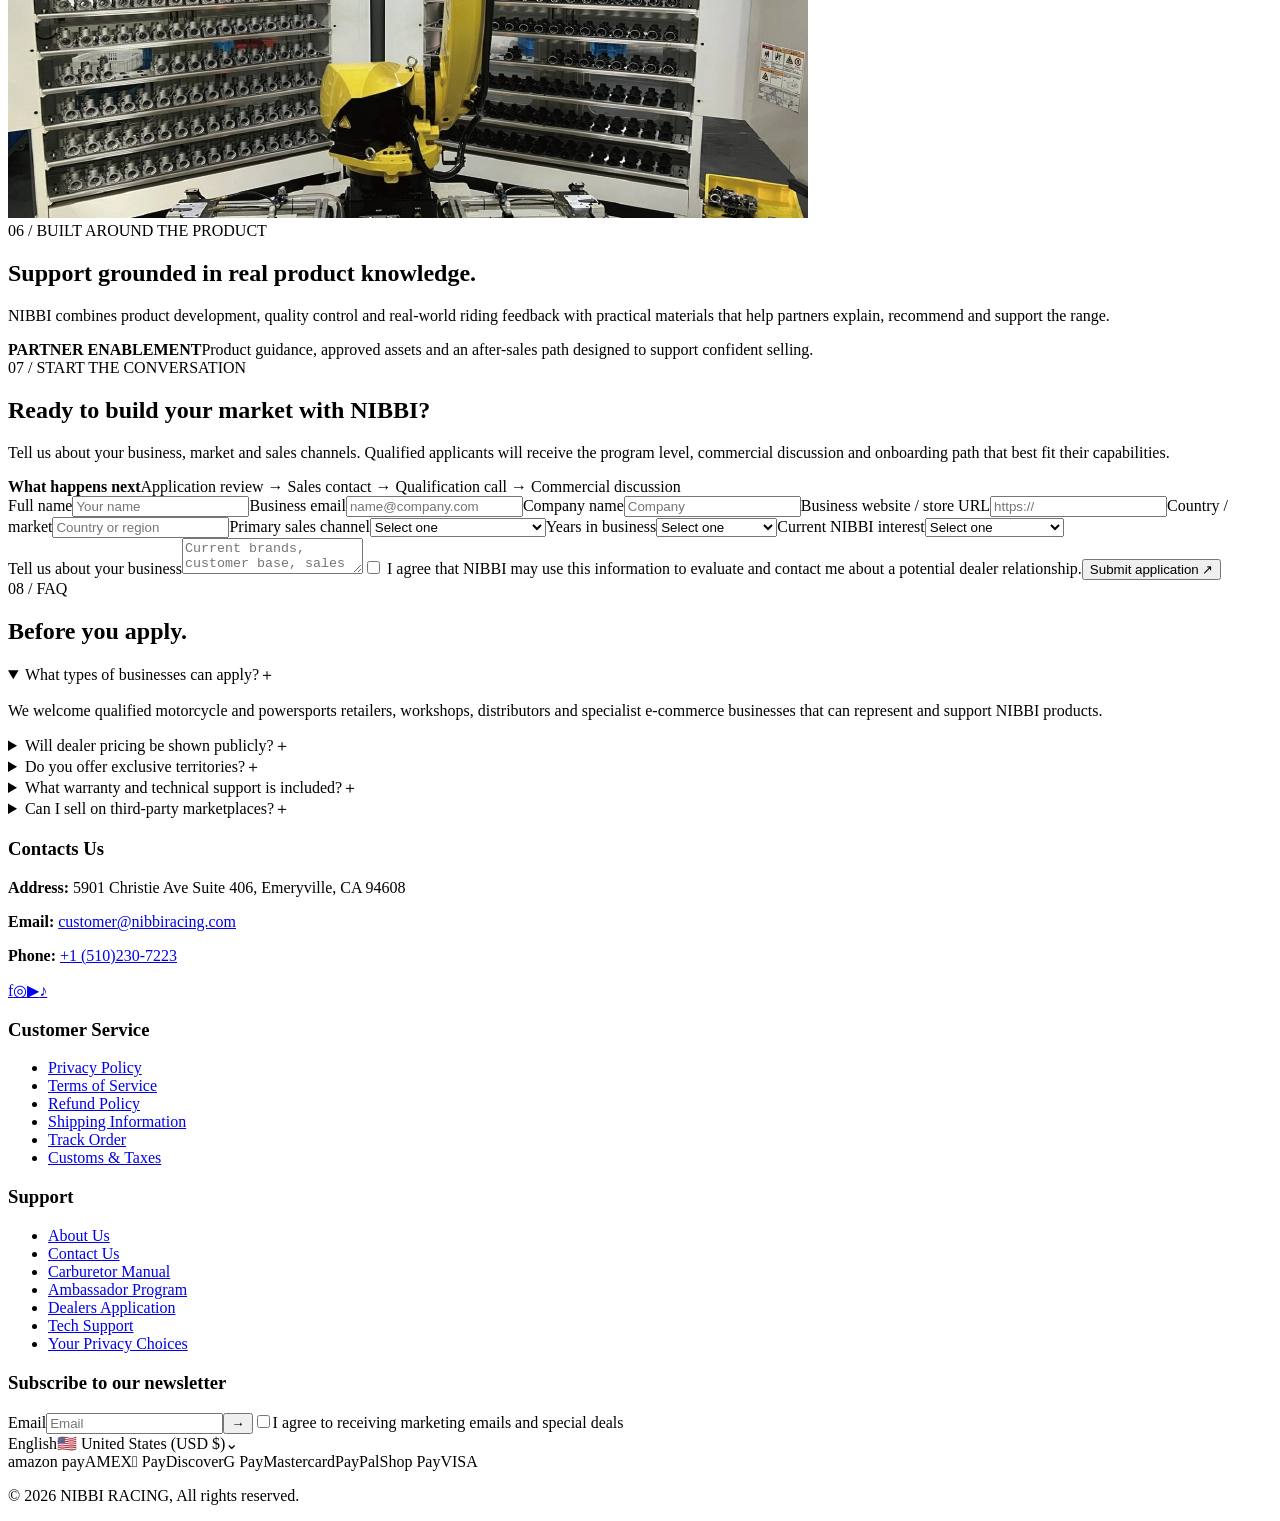
==== commit c91fe113: "Publish updated dealer journey" ====
--- a/index.html
+++ b/index.html
@@ -1 +1 @@
-<!DOCTYPE html><html lang="en"><head><meta charSet="utf-8"/><link rel="preconnect" href="/" crossorigin=""/><meta name="viewport" content="width=device-width, initial-scale=1"/><link rel="preload" as="image" href="./nibbi/nibbi-logo.png"/><link rel="preload" as="image" href="./nibbi/hero.webp"/><link rel="preload" as="image" href="./nibbi/rally.jpg"/><link rel="preload" as="image" href="./nibbi/paddock.webp"/><link rel="preload" as="image" href="./nibbi/factory.webp"/><link rel="stylesheet" href="/nibbi-dealer-v1/_next/static/chunks/030nn~w7a7wzb.css" data-precedence="next"/><link rel="preload" as="script" fetchPriority="low" href="/nibbi-dealer-v1/_next/static/chunks/1565v~spl0x2t.js"/><script src="/nibbi-dealer-v1/_next/static/chunks/0_6xcpn-xccpq.js" async=""></script><script src="/nibbi-dealer-v1/_next/static/chunks/13je0jha5i6.b.js" async=""></script><script src="/nibbi-dealer-v1/_next/static/chunks/turbopack-0~ah91pprx4qa.js" async=""></script><script src="/nibbi-dealer-v1/_next/static/chunks/0typu5mmra_zv.js" async=""></script><script src="/nibbi-dealer-v1/_next/static/chunks/0it.pxq8li.te.js" async=""></script><title>NIBBI Racing | Become a Dealer</title><meta name="description" content="Apply to become a NIBBI Racing dealer and access product guidance, marketing support and structured growth opportunities."/><meta name="robots" content="noindex, nofollow"/><script src="/nibbi-dealer-v1/_next/static/chunks/03~yq9q893hmn.js" noModule=""></script></head><body><div hidden=""><!--$--><!--/$--></div><main class=""><div class="reviewbar"><div><strong>NIBBI Dealer Page · V1 Discussion Prototype</strong><span>Internal review · 15 Jul 2026</span></div><nav class="view-switch" aria-label="Prototype views"><button class="active">页面原型</button><button class="">协作工作流</button><button class="">待决策清单</button></nav><label class="toggle"><input type="checkbox"/><span></span>评审标注</label></div><header class="site-header"><a class="brand" href="#top" aria-label="NIBBI Racing home"><img src="./nibbi/nibbi-logo.png" alt="NIBBI Racing"/></a><nav><a href="#why">Why NIBBI</a><a href="#systems">Product Systems</a><a href="#support">Dealer Support</a><a href="#process">How It Works</a></nav><a class="button small" href="#apply">Apply now <span>↗</span></a></header><section class="hero" id="top"><img src="./nibbi/hero.webp" alt="NIBBI Racing off-road riders"/><div class="hero-shade"></div><div class="hero-content"><p class="eyebrow">BECOME A NIBBI DEALER</p><h1>Built for riders.<br/>Backed for dealers.</h1><p class="hero-copy">Bring NIBBI performance products to more riders with structured dealer pricing, product guidance and practical sales support.</p><div class="actions"><a class="button" href="#apply">Start your application <span>↗</span></a><a class="text-link" href="#why">Explore the partnership ↓</a></div></div><div class="hero-index"><span>01</span><i></i><span>08</span></div></section><section class="signal-strip"><div><b>8</b><span>Product systems</span></div><div><b>2026</b><span>Current product catalog</span></div><div><b>R&amp;D</b><span>Race-informed development</span></div><div><b>B2B</b><span>Built for long-term partners</span></div></section><section class="why section" id="why"><div class="section-kicker">01 / WHY PARTNER WITH NIBBI</div><div class="why-grid"><div class="big-statement"><h2>More than parts.<br/><em>A performance system.</em></h2><p>NIBBI connects fuel delivery, intake, control, braking, electronics, transmission and rider gear into one focused off-road product story.</p></div><div class="image-stack"><img src="./nibbi/rally.jpg" alt="NIBBI rally motorcycle"/><span class="caption">BUILT AROUND THE RIDE</span></div></div><div class="benefit-grid"><article><span>01</span><h3>Dealer pricing</h3><p>Approved partners receive structured dealer pricing matched to their business and market.</p></article><article><span>02</span><h3>Technical onboarding</h3><p>Product selection, fitment, installation and basic tuning guidance help teams sell with confidence.</p></article><article><span>03</span><h3>Marketing toolkit</h3><p>Approved product imagery, campaign assets and launch materials support local activation.</p></article><article><span>04</span><h3>Growth opportunities</h3><p>Qualified partners may receive dealer visibility, priority support and market development opportunities.</p></article></div></section><section class="systems section dark" id="systems"><div class="section-kicker yellow">02 / PRODUCT ECOSYSTEM</div><div class="systems-head"><h2>One brand.<br/>Eight ways to grow.</h2><p>Start with the categories that fit your market, then expand the basket as product knowledge and demand grow.</p></div><div class="system-list"><article><span>01</span><h3>Fuel systems</h3><p>Carburetors, jets, manifolds and tuning components</p><b>↗</b></article><article><span>02</span><h3>Intake systems</h3><p>Air filters and intake solutions</p><b>↗</b></article><article><span>03</span><h3>Engine systems</h3><p>Performance and maintenance components</p><b>↗</b></article><article><span>04</span><h3>Control systems</h3><p>Handlebars, grips, levers and rider controls</p><b>↗</b></article><article><span>05</span><h3>Braking systems</h3><p>Components built for confident control</p><b>↗</b></article><article><span>06</span><h3>Electronic systems</h3><p>Ignition and electrical performance parts</p><b>↗</b></article><article><span>07</span><h3>Transmission systems</h3><p>Drivetrain and power-delivery components</p><b>↗</b></article><article><span>08</span><h3>Rider gear</h3><p>Off-road jerseys, suits, gloves and goggles</p><b>↗</b></article></div></section><section class="support section" id="support"><div class="support-visual"><img src="./nibbi/paddock.webp" alt="NIBBI paddock technical support"/><div><span>TRACK</span><span>WORKSHOP</span><span>MARKET</span></div></div><div class="support-copy"><div class="section-kicker">03 / DEALER ENABLEMENT</div><h2>Support that moves from launch to sell-through.</h2><ul><li><b>01</b><span><strong>Product onboarding</strong>Practical training for product selection, fitment and core NIBBI systems.</span></li><li><b>02</b><span><strong>Fitment &amp; tuning</strong>Guidance for installation, basic jetting and common product questions.</span></li><li><b>03</b><span><strong>Marketing toolkit</strong>Approved product, brand and campaign assets for local use.</span></li><li><b>04</b><span><strong>Warranty &amp; RMA</strong>A clear support path for product questions and after-sales cases.</span></li></ul></div></section><section class="process section" id="process"><div class="section-kicker">04 / HOW IT WORKS</div><h2>A clear path from interest<br/>to market launch.</h2><div class="process-line"><article><b>01</b><i></i><h3>Apply</h3><p>Tell us about your business and market.</p></article><article><b>02</b><i></i><h3>Review</h3><p>We review your market, channels and support capability.</p></article><article><b>03</b><i></i><h3>Align</h3><p>Discuss range, commercial terms and expectations.</p></article><article><b>04</b><i></i><h3>Onboard</h3><p>Complete account setup and product training.</p></article><article><b>05</b><i></i><h3>Grow</h3><p>Launch, review performance and expand together.</p></article></div><p class="process-note"><span class="review-tag">建议承诺审核时效前，先确认内部线索SLA</span></p></section><section class="fit section dark"><div><div class="section-kicker yellow">05 / PARTNER PROFILE</div><h2>Built for dealers who know the ride—and the market.</h2></div><div class="fit-list"><p><span>01</span>Established motorcycle retailer, workshop, distributor or specialist e-commerce business</p><p><span>02</span>Strong knowledge of local riders, channels and product demand</p><p><span>03</span>Ability to represent NIBBI products and provide credible customer support</p><p><span>04</span>Commitment to responsible channels and long-term brand growth</p></div></section><section class="proof section"><div class="proof-image"><img src="./nibbi/factory.webp" alt="NIBBI production and quality control"/></div><div><div class="section-kicker">06 / BUILT AROUND THE PRODUCT</div><h2>Support grounded in real product knowledge.</h2><p>NIBBI combines product development, quality control and real-world riding feedback with practical materials that help partners explain, recommend and support the range.</p><div class="proof-placeholder"><b>PARTNER ENABLEMENT</b><span>Product guidance, approved assets and an after-sales path designed to support confident selling.</span></div></div></section><section class="apply section" id="apply"><div class="apply-intro"><div class="section-kicker yellow">07 / START THE CONVERSATION</div><h2>Ready to build your market with NIBBI?</h2><p>Tell us about your business, market and sales channels. Qualified applicants will receive the program level, commercial discussion and onboarding path that best fit their capabilities.</p><div class="form-note"><b>What happens next</b><span>Application review → Sales contact → Qualification call → Commercial discussion</span></div></div><form><div class="fields"><label>Full name<input required="" placeholder="Your name"/></label><label>Business email<input required="" type="email" placeholder="name@company.com"/></label><label>Company name<input required="" placeholder="Company"/></label><label>Business website / store URL<input required="" type="url" placeholder="https://"/></label><label>Country / market<input required="" placeholder="Country or region"/></label><label>Primary sales channel<select required=""><option value="" disabled="" selected="">Select one</option><option>Physical retail store</option><option>Workshop / service center</option><option>Distributor / wholesaler</option><option>Online retail</option><option>Multi-channel</option></select></label><label>Years in business<select required=""><option value="" disabled="" selected="">Select one</option><option>Less than 1 year</option><option>1–3 years</option><option>4–10 years</option><option>10+ years</option></select></label><label>Current NIBBI interest<select required=""><option value="" disabled="" selected="">Select one</option><option>Authorized dealer</option><option>Workshop / installer</option><option>Regional distributor</option><option>Not sure yet</option></select></label></div><label>Tell us about your business<textarea required="" placeholder="Current brands, customer base, sales coverage and why NIBBI fits your market"></textarea></label><label class="consent"><input type="checkbox" required=""/> I agree that NIBBI may use this information to evaluate and contact me about a potential dealer relationship.</label><button class="button submit" type="submit">Submit application ↗</button></form></section><section class="faq section"><div><div class="section-kicker">08 / FAQ</div><h2>Before you apply.</h2></div><div class="faq-list"><details open=""><summary>What types of businesses can apply?<span>＋</span></summary><p>We welcome qualified motorcycle and powersports retailers, workshops, distributors and specialist e-commerce businesses that can represent and support NIBBI products.</p></details><details><summary>Will dealer pricing be shown publicly?<span>＋</span></summary><p>Approved partners receive program details and pricing after qualification. Commercial terms may vary by market, product range and partner type.</p></details><details><summary>Do you offer exclusive territories?<span>＋</span></summary><p>Territory opportunities are evaluated case by case based on market coverage, performance, inventory, service capability and a shared growth plan. Exclusivity is not automatic.</p></details><details><summary>What warranty and technical support is included?<span>＋</span></summary><p>Approved dealers receive product guidance and a structured path for technical questions, warranty requests and after-sales cases.</p></details><details><summary>Can I sell on third-party marketplaces?<span>＋</span></summary><p>Approved sales channels are confirmed during onboarding. Marketplace, cross-border and sub-distribution activity may require separate written approval.</p></details></div></section><footer class="official-footer"><div class="footer-grid"><section class="footer-contact"><h3>Contacts Us</h3><p><strong>Address:</strong> 5901 Christie Ave Suite 406, Emeryville, CA 94608</p><p><strong>Email:</strong> <a href="mailto:customer@nibbiracing.com">customer@nibbiracing.com</a></p><p><strong>Phone:</strong> <a href="tel:+15102307223">+1 (510)230-7223</a></p><div class="footer-socials" aria-label="NIBBI social channels"><a href="https://www.facebook.com/nibbiracingusa" target="_blank" rel="noreferrer" aria-label="Facebook">f</a><a href="https://www.instagram.com/nibbiracing/" target="_blank" rel="noreferrer" aria-label="Instagram">◎</a><a href="https://www.youtube.com/@nibbiracingusa" target="_blank" rel="noreferrer" aria-label="YouTube">▶</a><a href="https://www.tiktok.com/@nibbiracingofficial" target="_blank" rel="noreferrer" aria-label="TikTok">♪</a></div></section><section class="footer-column"><h3>Customer Service</h3><ul><li><a href="https://nibbiracing.com/policies/privacy-policy" target="_blank" rel="noreferrer">Privacy Policy</a></li><li><a href="https://nibbiracing.com/policies/terms-of-service" target="_blank" rel="noreferrer">Terms of Service</a></li><li><a href="https://nibbiracing.com/policies/refund-policy" target="_blank" rel="noreferrer">Refund Policy</a></li><li><a href="https://nibbiracing.com/pages/shipping-information" target="_blank" rel="noreferrer">Shipping Information</a></li><li><a href="https://nibbiracing.com/a/tracking" target="_blank" rel="noreferrer">Track Order</a></li><li><a href="https://nibbiracing.com/pages/customs-taxes" target="_blank" rel="noreferrer">Customs &amp; Taxes</a></li></ul></section><section class="footer-column"><h3>Support</h3><ul><li><a href="https://nibbiracing.com/pages/about-us" target="_blank" rel="noreferrer">About Us</a></li><li><a href="https://nibbiracing.com/pages/contact-us" target="_blank" rel="noreferrer">Contact Us</a></li><li><a href="https://nibbiracing.com/pages/manual" target="_blank" rel="noreferrer">Carburetor Manual</a></li><li><a href="https://nibbiracing.com/pages/nibbi-rider-support-program" target="_blank" rel="noreferrer">Ambassador Program</a></li><li><a href="https://nibbiracing.com/pages/dealers" target="_blank" rel="noreferrer">Dealers Application</a></li><li><a href="https://nibbiracing.com/pages/tech-support" target="_blank" rel="noreferrer">Tech Support</a></li><li><a href="https://nibbiracing.com/pages/data-sharing-opt-out" target="_blank" rel="noreferrer">Your Privacy Choices</a></li></ul></section><section class="footer-newsletter"><h3>Subscribe to our newsletter</h3><form><label><span>Email</span><input type="email" placeholder="Email" required=""/><button type="submit" aria-label="Enter your email">→</button></label><label class="newsletter-consent"><input type="checkbox" required=""/>I agree to receiving marketing emails and special deals</label></form></section></div><div class="footer-bottom"><div class="footer-locale"><span>English</span><span>🇺🇸 United States (USD $)⌄</span></div><div class="footer-payments" aria-label="Accepted payment methods"><span>amazon pay</span><span>AMEX</span><span> Pay</span><span>Discover</span><span>G Pay</span><span>Mastercard</span><span>PayPal</span><span>Shop Pay</span><span>VISA</span></div><p>© 2026 NIBBI RACING, All rights reserved.</p></div></footer></main><!--$--><!--/$--><script src="/nibbi-dealer-v1/_next/static/chunks/1565v~spl0x2t.js" id="_R_" async=""></script><script>(self.__next_f=self.__next_f||[]).push([0])</script><script>self.__next_f.push([1,"1:\"$Sreact.fragment\"\n2:I[22378,[\"/nibbi-dealer-v1/_next/static/chunks/0typu5mmra_zv.js\"],\"default\"]\n3:I[99582,[\"/nibbi-dealer-v1/_next/static/chunks/0typu5mmra_zv.js\"],\"default\"]\n4:I[732,[\"/nibbi-dealer-v1/_next/static/chunks/0typu5mmra_zv.js\"],\"ClientPageRoot\"]\n5:I[31713,[\"/nibbi-dealer-v1/_next/static/chunks/0typu5mmra_zv.js\",\"/nibbi-dealer-v1/_next/static/chunks/0it.pxq8li.te.js\"],\"default\"]\n8:I[25326,[\"/nibbi-dealer-v1/_next/static/chunks/0typu5mmra_zv.js\"],\"OutletBoundary\"]\n9:\"$Sreact.suspense\"\nb:I[25326,[\"/nibbi-dealer-v1/_next/static/chunks/0typu5mmra_zv.js\"],\"ViewportBoundary\"]\nd:I[25326,[\"/nibbi-dealer-v1/_next/static/chunks/0typu5mmra_zv.js\"],\"MetadataBoundary\"]\nf:I[95394,[\"/nibbi-dealer-v1/_next/static/chunks/0typu5mmra_zv.js\"],\"default\",1]\n:HL[\"/nibbi-dealer-v1/_next/static/chunks/030nn~w7a7wzb.css\",\"style\"]\n:HC[\"/\",\"\"]\n"])</script><script>self.__next_f.push([1,"0:{\"P\":null,\"c\":[\"\",\"\"],\"q\":\"\",\"i\":false,\"f\":[[[\"\",{\"children\":[\"__PAGE__\",{}]},\"$undefined\",\"$undefined\",16],[[\"$\",\"$1\",\"c\",{\"children\":[[[\"$\",\"link\",\"0\",{\"rel\":\"stylesheet\",\"href\":\"/nibbi-dealer-v1/_next/static/chunks/030nn~w7a7wzb.css\",\"precedence\":\"next\",\"crossOrigin\":\"$undefined\",\"nonce\":\"$undefined\"}],[\"$\",\"script\",\"script-0\",{\"src\":\"/nibbi-dealer-v1/_next/static/chunks/0typu5mmra_zv.js\",\"async\":true,\"nonce\":\"$undefined\"}]],[\"$\",\"html\",null,{\"lang\":\"en\",\"children\":[\"$\",\"body\",null,{\"children\":[\"$\",\"$L2\",null,{\"parallelRouterKey\":\"children\",\"error\":\"$undefined\",\"errorStyles\":\"$undefined\",\"errorScripts\":\"$undefined\",\"template\":[\"$\",\"$L3\",null,{}],\"templateStyles\":\"$undefined\",\"templateScripts\":\"$undefined\",\"notFound\":[[[\"$\",\"title\",null,{\"children\":\"404: This page could not be found.\"}],[\"$\",\"div\",null,{\"style\":{\"fontFamily\":\"system-ui,\\\"Segoe UI\\\",Roboto,Helvetica,Arial,sans-serif,\\\"Apple Color Emoji\\\",\\\"Segoe UI Emoji\\\"\",\"height\":\"100vh\",\"textAlign\":\"center\",\"display\":\"flex\",\"flexDirection\":\"column\",\"alignItems\":\"center\",\"justifyContent\":\"center\"},\"children\":[\"$\",\"div\",null,{\"children\":[[\"$\",\"style\",null,{\"dangerouslySetInnerHTML\":{\"__html\":\"body{color:#000;background:#fff;margin:0}.next-error-h1{border-right:1px solid rgba(0,0,0,.3)}@media (prefers-color-scheme:dark){body{color:#fff;background:#000}.next-error-h1{border-right:1px solid rgba(255,255,255,.3)}}\"}}],[\"$\",\"h1\",null,{\"className\":\"next-error-h1\",\"style\":{\"display\":\"inline-block\",\"margin\":\"0 20px 0 0\",\"padding\":\"0 23px 0 0\",\"fontSize\":24,\"fontWeight\":500,\"verticalAlign\":\"top\",\"lineHeight\":\"49px\"},\"children\":404}],[\"$\",\"div\",null,{\"style\":{\"display\":\"inline-block\"},\"children\":[\"$\",\"h2\",null,{\"style\":{\"fontSize\":14,\"fontWeight\":400,\"lineHeight\":\"49px\",\"margin\":0},\"children\":\"This page could not be found.\"}]}]]}]}]],[]],\"forbidden\":\"$undefined\",\"unauthorized\":\"$undefined\"}]}]}]]}],{\"children\":[[\"$\",\"$1\",\"c\",{\"children\":[[\"$\",\"$L4\",null,{\"Component\":\"$5\",\"serverProvidedParams\":{\"searchParams\":{},\"params\":{},\"promises\":[\"$@6\",\"$@7\"]}}],[[\"$\",\"script\",\"script-0\",{\"src\":\"/nibbi-dealer-v1/_next/static/chunks/0it.pxq8li.te.js\",\"async\":true,\"nonce\":\"$undefined\"}]],[\"$\",\"$L8\",null,{\"children\":[\"$\",\"$9\",null,{\"name\":\"Next.MetadataOutlet\",\"children\":\"$@a\"}]}]]}],{},null,false,null]},null,false,null],[\"$\",\"$1\",\"h\",{\"children\":[null,[\"$\",\"$Lb\",null,{\"children\":\"$Lc\"}],[\"$\",\"div\",null,{\"hidden\":true,\"children\":[\"$\",\"$Ld\",null,{\"children\":[\"$\",\"$9\",null,{\"name\":\"Next.Metadata\",\"children\":\"$Le\"}]}]}],null]}],false]],\"m\":\"$undefined\",\"G\":[\"$f\",[[\"$\",\"link\",\"0\",{\"rel\":\"stylesheet\",\"href\":\"/nibbi-dealer-v1/_next/static/chunks/030nn~w7a7wzb.css\",\"precedence\":\"next\",\"crossOrigin\":\"$undefined\",\"nonce\":\"$undefined\"}]]],\"S\":true,\"h\":null,\"s\":\"$undefined\",\"l\":\"$undefined\",\"p\":\"$undefined\",\"d\":\"$undefined\",\"b\":\"bKKTfgk7FszTyKmZ5CbvX\"}\n"])</script><script>self.__next_f.push([1,"6:{}\n7:\"$0:f:0:1:1:children:0:props:children:0:props:serverProvidedParams:params\"\n"])</script><script>self.__next_f.push([1,"c:[[\"$\",\"meta\",\"0\",{\"charSet\":\"utf-8\"}],[\"$\",\"meta\",\"1\",{\"name\":\"viewport\",\"content\":\"width=device-width, initial-scale=1\"}]]\n"])</script><script>self.__next_f.push([1,"a:null\ne:[[\"$\",\"title\",\"0\",{\"children\":\"NIBBI Racing | Become a Dealer\"}],[\"$\",\"meta\",\"1\",{\"name\":\"description\",\"content\":\"Apply to become a NIBBI Racing dealer and access product guidance, marketing support and structured growth opportunities.\"}],[\"$\",\"meta\",\"2\",{\"name\":\"robots\",\"content\":\"noindex, nofollow\"}]]\n"])</script></body></html>+<!DOCTYPE html><html lang="en"><head><meta charSet="utf-8"/><link rel="preconnect" href="/" crossorigin=""/><meta name="viewport" content="width=device-width, initial-scale=1"/><link rel="preload" as="image" href="./nibbi/nibbi-logo.png"/><link rel="preload" as="image" href="./nibbi/hero.webp"/><link rel="preload" as="image" href="./nibbi/rally.jpg"/><link rel="preload" as="image" href="./nibbi/paddock.webp"/><link rel="preload" as="image" href="./nibbi/factory.webp"/><link rel="stylesheet" href="/nibbi-dealer-v1/_next/static/chunks/0q62mny5c87-_.css" data-precedence="next"/><link rel="preload" as="script" fetchPriority="low" href="/nibbi-dealer-v1/_next/static/chunks/1565v~spl0x2t.js"/><script src="/nibbi-dealer-v1/_next/static/chunks/0_6xcpn-xccpq.js" async=""></script><script src="/nibbi-dealer-v1/_next/static/chunks/13je0jha5i6.b.js" async=""></script><script src="/nibbi-dealer-v1/_next/static/chunks/turbopack-0~ah91pprx4qa.js" async=""></script><script src="/nibbi-dealer-v1/_next/static/chunks/0typu5mmra_zv.js" async=""></script><script src="/nibbi-dealer-v1/_next/static/chunks/0whnqg~z5gf1g.js" async=""></script><title>NIBBI Racing | Become a Dealer</title><meta name="description" content="Apply to become a NIBBI Racing dealer and access product guidance, marketing support and structured growth opportunities."/><meta name="robots" content="noindex, nofollow"/><script src="/nibbi-dealer-v1/_next/static/chunks/03~yq9q893hmn.js" noModule=""></script></head><body><div hidden=""><!--$--><!--/$--></div><main class=""><div class="reviewbar"><div><strong>NIBBI Dealer Page · V1 Discussion Prototype</strong><span>Internal review · 15 Jul 2026</span></div><nav class="view-switch" aria-label="Prototype views"><button class="active">页面原型</button><button class="">协作工作流</button><button class="">待决策清单</button></nav><label class="toggle"><input type="checkbox"/><span></span>评审标注</label></div><header class="site-header"><a class="brand" href="#top" aria-label="NIBBI Racing home"><img src="./nibbi/nibbi-logo.png" alt="NIBBI Racing"/></a><nav><a href="#why">Why NIBBI</a><a href="#systems">Product Systems</a><a href="#support">Dealer Support</a><a href="#process">How It Works</a></nav><a class="button small" href="#apply">Apply now <span>↗</span></a></header><section class="hero" id="top"><img src="./nibbi/hero.webp" alt="NIBBI Racing off-road riders"/><div class="hero-shade"></div><div class="hero-content"><p class="eyebrow">BECOME A NIBBI DEALER</p><h1>Built for riders.<br/>Backed for dealers.</h1><p class="hero-copy">Bring NIBBI performance products to more riders with structured dealer pricing, product guidance and practical sales support.</p><div class="actions"><a class="button" href="#apply">Start your application <span>↗</span></a><a class="text-link" href="#why">Explore the partnership ↓</a></div></div><div class="hero-index"><span>01</span><i></i><span>08</span></div></section><section class="signal-strip"><div><b>Race-proven</b><span>Products tested in competition</span></div><div><b>Performance leader</b><span>Built on specialist engineering</span></div><div><b>Dealer-first</b><span>Support through the full sales cycle</span></div><div><b>Win together</b><span>Long-term partnership, shared growth</span></div></section><section class="why section" id="why"><div class="section-kicker">01 / WHY PARTNER WITH NIBBI</div><div class="why-grid"><div class="big-statement"><h2>More than parts.<br/><em>A performance system.</em></h2><p>NIBBI connects fuel delivery, intake, control, braking, electronics, transmission and rider gear into one focused off-road product story.</p></div><div class="image-stack"><img src="./nibbi/rally.jpg" alt="NIBBI rally motorcycle"/><span class="caption">BUILT AROUND THE RIDE</span></div></div><div class="benefit-grid"><article><span>01</span><h3>Dealer pricing</h3><p>Approved partners receive structured dealer pricing matched to their business and market.</p></article><article><span>02</span><h3>Technical onboarding</h3><p>Product selection, fitment, installation and basic tuning guidance help teams sell with confidence.</p></article><article><span>03</span><h3>Marketing toolkit</h3><p>Approved product imagery, campaign assets and launch materials support local activation.</p></article><article><span>04</span><h3>Growth opportunities</h3><p>Qualified partners may receive dealer visibility, priority support and market development opportunities.</p></article></div></section><section class="systems section dark" id="systems"><div class="section-kicker yellow">02 / PRODUCT ECOSYSTEM</div><div class="systems-head"><h2>One brand.<br/>Eight ways to grow.</h2><p>Start with the categories that fit your market, then expand the basket as product knowledge and demand grow.</p></div><div class="system-list"><article><span>01</span><h3>Fuel systems</h3><p>Carburetors, jets, manifolds and tuning components</p><b>↗</b></article><article><span>02</span><h3>Intake systems</h3><p>Air filters and intake solutions</p><b>↗</b></article><article><span>03</span><h3>Engine systems</h3><p>Performance and maintenance components</p><b>↗</b></article><article><span>04</span><h3>Control systems</h3><p>Handlebars, grips, levers and rider controls</p><b>↗</b></article><article><span>05</span><h3>Braking systems</h3><p>Components built for confident control</p><b>↗</b></article><article><span>06</span><h3>Electronic systems</h3><p>Ignition and electrical performance parts</p><b>↗</b></article><article><span>07</span><h3>Transmission systems</h3><p>Drivetrain and power-delivery components</p><b>↗</b></article><article><span>08</span><h3>Rider gear</h3><p>Off-road jerseys, suits, gloves and goggles</p><b>↗</b></article></div></section><section class="support section" id="support"><div class="support-visual"><img src="./nibbi/paddock.webp" alt="NIBBI paddock technical support"/><div><span>TRACK</span><span>WORKSHOP</span><span>MARKET</span></div></div><div class="support-copy"><div class="section-kicker">03 / DEALER ENABLEMENT</div><h2>Support that moves from launch to sell-through.</h2><ul><li><b>01</b><span><strong>Product onboarding</strong>Practical training for product selection, fitment and core NIBBI systems.</span></li><li><b>02</b><span><strong>Fitment &amp; tuning</strong>Guidance for installation, basic jetting and common product questions.</span></li><li><b>03</b><span><strong>Marketing toolkit</strong>Approved product, brand and campaign assets for local use.</span></li><li><b>04</b><span><strong>Warranty &amp; RMA</strong>A clear support path for product questions and after-sales cases.</span></li></ul></div></section><section class="process section" id="process"><div class="section-kicker">04 / HOW IT WORKS</div><h2>From application<br/>to long-term growth.</h2><div class="process-line"><article><b>01</b><i></i><h3>Submit application</h3><p>Tell us about your business, market and sales channels.</p></article><article><b>02</b><i></i><h3>Qualification review</h3><p>We assess your business credentials and market capability.</p></article><article><b>03</b><i></i><h3>Partnership confirmation</h3><p>Confirm the partnership scope, requirements and next steps.</p></article><article><b>04</b><i></i><h3>Product consultation</h3><p>Identify the product range that best fits your customers and market.</p></article><article><b>05</b><i></i><h3>Receive quotation</h3><p>Receive dealer pricing and a quotation based on your selected products.</p></article><article><b>06</b><i></i><h3>Confirm order details</h3><p>Finalize quantities, payment terms, shipping and delivery information.</p></article><article><b>07</b><i></i><h3>Delivery</h3><p>Your order is prepared, shipped and tracked through delivery.</p></article><article><b>08</b><i></i><h3>After-sales support</h3><p>Access product guidance and support for after-sales cases.</p></article><article><b>09</b><i></i><h3>Long-term partnership</h3><p>Review performance, expand the range and grow the market together.</p></article></div><p class="process-note"><span class="review-tag">建议承诺审核时效前，先确认内部线索SLA</span></p></section><section class="fit section dark"><div><div class="section-kicker yellow">05 / PARTNER PROFILE</div><h2>Built for dealers who know the ride—and the market.</h2></div><div class="fit-list"><p><span>01</span>Established motorcycle retailer, workshop, distributor or specialist e-commerce business</p><p><span>02</span>Strong knowledge of local riders, channels and product demand</p><p><span>03</span>Ability to represent NIBBI products and provide credible customer support</p><p><span>04</span>Commitment to responsible channels and long-term brand growth</p></div></section><section class="proof section"><div class="proof-image"><img src="./nibbi/factory.webp" alt="NIBBI production and quality control"/></div><div><div class="section-kicker">06 / BUILT AROUND THE PRODUCT</div><h2>Support grounded in real product knowledge.</h2><p>NIBBI combines product development, quality control and real-world riding feedback with practical materials that help partners explain, recommend and support the range.</p><div class="proof-placeholder"><b>PARTNER ENABLEMENT</b><span>Product guidance, approved assets and an after-sales path designed to support confident selling.</span></div></div></section><section class="apply section" id="apply"><div class="apply-intro"><div class="section-kicker yellow">07 / START THE CONVERSATION</div><h2>Ready to build your market with NIBBI?</h2><p>Tell us about your business, market and sales channels. Qualified applicants will receive the program level, commercial discussion and onboarding path that best fit their capabilities.</p><div class="form-note"><b>What happens next</b><span>Application review → Sales contact → Qualification call → Commercial discussion</span></div></div><form><div class="fields"><label>Full name<input required="" placeholder="Your name"/></label><label>Business email<input required="" type="email" placeholder="name@company.com"/></label><label>Company name<input required="" placeholder="Company"/></label><label>Business website / store URL<input required="" type="url" placeholder="https://"/></label><label>Country / market<input required="" placeholder="Country or region"/></label><label>Primary sales channel<select required=""><option value="" disabled="" selected="">Select one</option><option>Physical retail store</option><option>Workshop / service center</option><option>Distributor / wholesaler</option><option>Online retail</option><option>Multi-channel</option></select></label><label>Years in business<select required=""><option value="" disabled="" selected="">Select one</option><option>Less than 1 year</option><option>1–3 years</option><option>4–10 years</option><option>10+ years</option></select></label><label>Current NIBBI interest<select required=""><option value="" disabled="" selected="">Select one</option><option>Authorized dealer</option><option>Workshop / installer</option><option>Regional distributor</option><option>Not sure yet</option></select></label></div><label>Tell us about your business<textarea required="" placeholder="Current brands, customer base, sales coverage and why NIBBI fits your market"></textarea></label><label class="consent"><input type="checkbox" required=""/> I agree that NIBBI may use this information to evaluate and contact me about a potential dealer relationship.</label><button class="button submit" type="submit">Submit application ↗</button></form></section><section class="faq section"><div><div class="section-kicker">08 / FAQ</div><h2>Before you apply.</h2></div><div class="faq-list"><details open=""><summary>What types of businesses can apply?<span>＋</span></summary><p>We welcome qualified motorcycle and powersports retailers, workshops, distributors and specialist e-commerce businesses that can represent and support NIBBI products.</p></details><details><summary>Will dealer pricing be shown publicly?<span>＋</span></summary><p>Approved partners receive program details and pricing after qualification. Commercial terms may vary by market, product range and partner type.</p></details><details><summary>Do you offer exclusive territories?<span>＋</span></summary><p>Territory opportunities are evaluated case by case based on market coverage, performance, inventory, service capability and a shared growth plan. Exclusivity is not automatic.</p></details><details><summary>What warranty and technical support is included?<span>＋</span></summary><p>Approved dealers receive product guidance and a structured path for technical questions, warranty requests and after-sales cases.</p></details><details><summary>Can I sell on third-party marketplaces?<span>＋</span></summary><p>Approved sales channels are confirmed during onboarding. Marketplace, cross-border and sub-distribution activity may require separate written approval.</p></details></div></section><footer class="official-footer"><div class="footer-grid"><section class="footer-contact"><h3>Contacts Us</h3><p><strong>Address:</strong> 5901 Christie Ave Suite 406, Emeryville, CA 94608</p><p><strong>Email:</strong> <a href="mailto:customer@nibbiracing.com">customer@nibbiracing.com</a></p><p><strong>Phone:</strong> <a href="tel:+15102307223">+1 (510)230-7223</a></p><div class="footer-socials" aria-label="NIBBI social channels"><a href="https://www.facebook.com/nibbiracingusa" target="_blank" rel="noreferrer" aria-label="Facebook">f</a><a href="https://www.instagram.com/nibbiracing/" target="_blank" rel="noreferrer" aria-label="Instagram">◎</a><a href="https://www.youtube.com/@nibbiracingusa" target="_blank" rel="noreferrer" aria-label="YouTube">▶</a><a href="https://www.tiktok.com/@nibbiracingofficial" target="_blank" rel="noreferrer" aria-label="TikTok">♪</a></div></section><section class="footer-column"><h3>Customer Service</h3><ul><li><a href="https://nibbiracing.com/policies/privacy-policy" target="_blank" rel="noreferrer">Privacy Policy</a></li><li><a href="https://nibbiracing.com/policies/terms-of-service" target="_blank" rel="noreferrer">Terms of Service</a></li><li><a href="https://nibbiracing.com/policies/refund-policy" target="_blank" rel="noreferrer">Refund Policy</a></li><li><a href="https://nibbiracing.com/pages/shipping-information" target="_blank" rel="noreferrer">Shipping Information</a></li><li><a href="https://nibbiracing.com/a/tracking" target="_blank" rel="noreferrer">Track Order</a></li><li><a href="https://nibbiracing.com/pages/customs-taxes" target="_blank" rel="noreferrer">Customs &amp; Taxes</a></li></ul></section><section class="footer-column"><h3>Support</h3><ul><li><a href="https://nibbiracing.com/pages/about-us" target="_blank" rel="noreferrer">About Us</a></li><li><a href="https://nibbiracing.com/pages/contact-us" target="_blank" rel="noreferrer">Contact Us</a></li><li><a href="https://nibbiracing.com/pages/manual" target="_blank" rel="noreferrer">Carburetor Manual</a></li><li><a href="https://nibbiracing.com/pages/nibbi-rider-support-program" target="_blank" rel="noreferrer">Ambassador Program</a></li><li><a href="https://nibbiracing.com/pages/dealers" target="_blank" rel="noreferrer">Dealers Application</a></li><li><a href="https://nibbiracing.com/pages/tech-support" target="_blank" rel="noreferrer">Tech Support</a></li><li><a href="https://nibbiracing.com/pages/data-sharing-opt-out" target="_blank" rel="noreferrer">Your Privacy Choices</a></li></ul></section><section class="footer-newsletter"><h3>Subscribe to our newsletter</h3><form><label><span>Email</span><input type="email" placeholder="Email" required=""/><button type="submit" aria-label="Enter your email">→</button></label><label class="newsletter-consent"><input type="checkbox" required=""/>I agree to receiving marketing emails and special deals</label></form></section></div><div class="footer-bottom"><div class="footer-locale"><span>English</span><span>🇺🇸 United States (USD $)⌄</span></div><div class="footer-payments" aria-label="Accepted payment methods"><span>amazon pay</span><span>AMEX</span><span> Pay</span><span>Discover</span><span>G Pay</span><span>Mastercard</span><span>PayPal</span><span>Shop Pay</span><span>VISA</span></div><p>© 2026 NIBBI RACING, All rights reserved.</p></div></footer></main><!--$--><!--/$--><script src="/nibbi-dealer-v1/_next/static/chunks/1565v~spl0x2t.js" id="_R_" async=""></script><script>(self.__next_f=self.__next_f||[]).push([0])</script><script>self.__next_f.push([1,"1:\"$Sreact.fragment\"\n2:I[22378,[\"/nibbi-dealer-v1/_next/static/chunks/0typu5mmra_zv.js\"],\"default\"]\n3:I[99582,[\"/nibbi-dealer-v1/_next/static/chunks/0typu5mmra_zv.js\"],\"default\"]\n4:I[732,[\"/nibbi-dealer-v1/_next/static/chunks/0typu5mmra_zv.js\"],\"ClientPageRoot\"]\n5:I[31713,[\"/nibbi-dealer-v1/_next/static/chunks/0typu5mmra_zv.js\",\"/nibbi-dealer-v1/_next/static/chunks/0whnqg~z5gf1g.js\"],\"default\"]\n8:I[25326,[\"/nibbi-dealer-v1/_next/static/chunks/0typu5mmra_zv.js\"],\"OutletBoundary\"]\n9:\"$Sreact.suspense\"\nb:I[25326,[\"/nibbi-dealer-v1/_next/static/chunks/0typu5mmra_zv.js\"],\"ViewportBoundary\"]\nd:I[25326,[\"/nibbi-dealer-v1/_next/static/chunks/0typu5mmra_zv.js\"],\"MetadataBoundary\"]\nf:I[95394,[\"/nibbi-dealer-v1/_next/static/chunks/0typu5mmra_zv.js\"],\"default\",1]\n:HL[\"/nibbi-dealer-v1/_next/static/chunks/0q62mny5c87-_.css\",\"style\"]\n:HC[\"/\",\"\"]\n"])</script><script>self.__next_f.push([1,"0:{\"P\":null,\"c\":[\"\",\"\"],\"q\":\"\",\"i\":false,\"f\":[[[\"\",{\"children\":[\"__PAGE__\",{}]},\"$undefined\",\"$undefined\",16],[[\"$\",\"$1\",\"c\",{\"children\":[[[\"$\",\"link\",\"0\",{\"rel\":\"stylesheet\",\"href\":\"/nibbi-dealer-v1/_next/static/chunks/0q62mny5c87-_.css\",\"precedence\":\"next\",\"crossOrigin\":\"$undefined\",\"nonce\":\"$undefined\"}],[\"$\",\"script\",\"script-0\",{\"src\":\"/nibbi-dealer-v1/_next/static/chunks/0typu5mmra_zv.js\",\"async\":true,\"nonce\":\"$undefined\"}]],[\"$\",\"html\",null,{\"lang\":\"en\",\"children\":[\"$\",\"body\",null,{\"children\":[\"$\",\"$L2\",null,{\"parallelRouterKey\":\"children\",\"error\":\"$undefined\",\"errorStyles\":\"$undefined\",\"errorScripts\":\"$undefined\",\"template\":[\"$\",\"$L3\",null,{}],\"templateStyles\":\"$undefined\",\"templateScripts\":\"$undefined\",\"notFound\":[[[\"$\",\"title\",null,{\"children\":\"404: This page could not be found.\"}],[\"$\",\"div\",null,{\"style\":{\"fontFamily\":\"system-ui,\\\"Segoe UI\\\",Roboto,Helvetica,Arial,sans-serif,\\\"Apple Color Emoji\\\",\\\"Segoe UI Emoji\\\"\",\"height\":\"100vh\",\"textAlign\":\"center\",\"display\":\"flex\",\"flexDirection\":\"column\",\"alignItems\":\"center\",\"justifyContent\":\"center\"},\"children\":[\"$\",\"div\",null,{\"children\":[[\"$\",\"style\",null,{\"dangerouslySetInnerHTML\":{\"__html\":\"body{color:#000;background:#fff;margin:0}.next-error-h1{border-right:1px solid rgba(0,0,0,.3)}@media (prefers-color-scheme:dark){body{color:#fff;background:#000}.next-error-h1{border-right:1px solid rgba(255,255,255,.3)}}\"}}],[\"$\",\"h1\",null,{\"className\":\"next-error-h1\",\"style\":{\"display\":\"inline-block\",\"margin\":\"0 20px 0 0\",\"padding\":\"0 23px 0 0\",\"fontSize\":24,\"fontWeight\":500,\"verticalAlign\":\"top\",\"lineHeight\":\"49px\"},\"children\":404}],[\"$\",\"div\",null,{\"style\":{\"display\":\"inline-block\"},\"children\":[\"$\",\"h2\",null,{\"style\":{\"fontSize\":14,\"fontWeight\":400,\"lineHeight\":\"49px\",\"margin\":0},\"children\":\"This page could not be found.\"}]}]]}]}]],[]],\"forbidden\":\"$undefined\",\"unauthorized\":\"$undefined\"}]}]}]]}],{\"children\":[[\"$\",\"$1\",\"c\",{\"children\":[[\"$\",\"$L4\",null,{\"Component\":\"$5\",\"serverProvidedParams\":{\"searchParams\":{},\"params\":{},\"promises\":[\"$@6\",\"$@7\"]}}],[[\"$\",\"script\",\"script-0\",{\"src\":\"/nibbi-dealer-v1/_next/static/chunks/0whnqg~z5gf1g.js\",\"async\":true,\"nonce\":\"$undefined\"}]],[\"$\",\"$L8\",null,{\"children\":[\"$\",\"$9\",null,{\"name\":\"Next.MetadataOutlet\",\"children\":\"$@a\"}]}]]}],{},null,false,null]},null,false,null],[\"$\",\"$1\",\"h\",{\"children\":[null,[\"$\",\"$Lb\",null,{\"children\":\"$Lc\"}],[\"$\",\"div\",null,{\"hidden\":true,\"children\":[\"$\",\"$Ld\",null,{\"children\":[\"$\",\"$9\",null,{\"name\":\"Next.Metadata\",\"children\":\"$Le\"}]}]}],null]}],false]],\"m\":\"$undefined\",\"G\":[\"$f\",[[\"$\",\"link\",\"0\",{\"rel\":\"stylesheet\",\"href\":\"/nibbi-dealer-v1/_next/static/chunks/0q62mny5c87-_.css\",\"precedence\":\"next\",\"crossOrigin\":\"$undefined\",\"nonce\":\"$undefined\"}]]],\"S\":true,\"h\":null,\"s\":\"$undefined\",\"l\":\"$undefined\",\"p\":\"$undefined\",\"d\":\"$undefined\",\"b\":\"nF_v_ZC5QbMNxuAiLSl3q\"}\n"])</script><script>self.__next_f.push([1,"6:{}\n7:\"$0:f:0:1:1:children:0:props:children:0:props:serverProvidedParams:params\"\n"])</script><script>self.__next_f.push([1,"c:[[\"$\",\"meta\",\"0\",{\"charSet\":\"utf-8\"}],[\"$\",\"meta\",\"1\",{\"name\":\"viewport\",\"content\":\"width=device-width, initial-scale=1\"}]]\n"])</script><script>self.__next_f.push([1,"a:null\ne:[[\"$\",\"title\",\"0\",{\"children\":\"NIBBI Racing | Become a Dealer\"}],[\"$\",\"meta\",\"1\",{\"name\":\"description\",\"content\":\"Apply to become a NIBBI Racing dealer and access product guidance, marketing support and structured growth opportunities.\"}],[\"$\",\"meta\",\"2\",{\"name\":\"robots\",\"content\":\"noindex, nofollow\"}]]\n"])</script></body></html>
